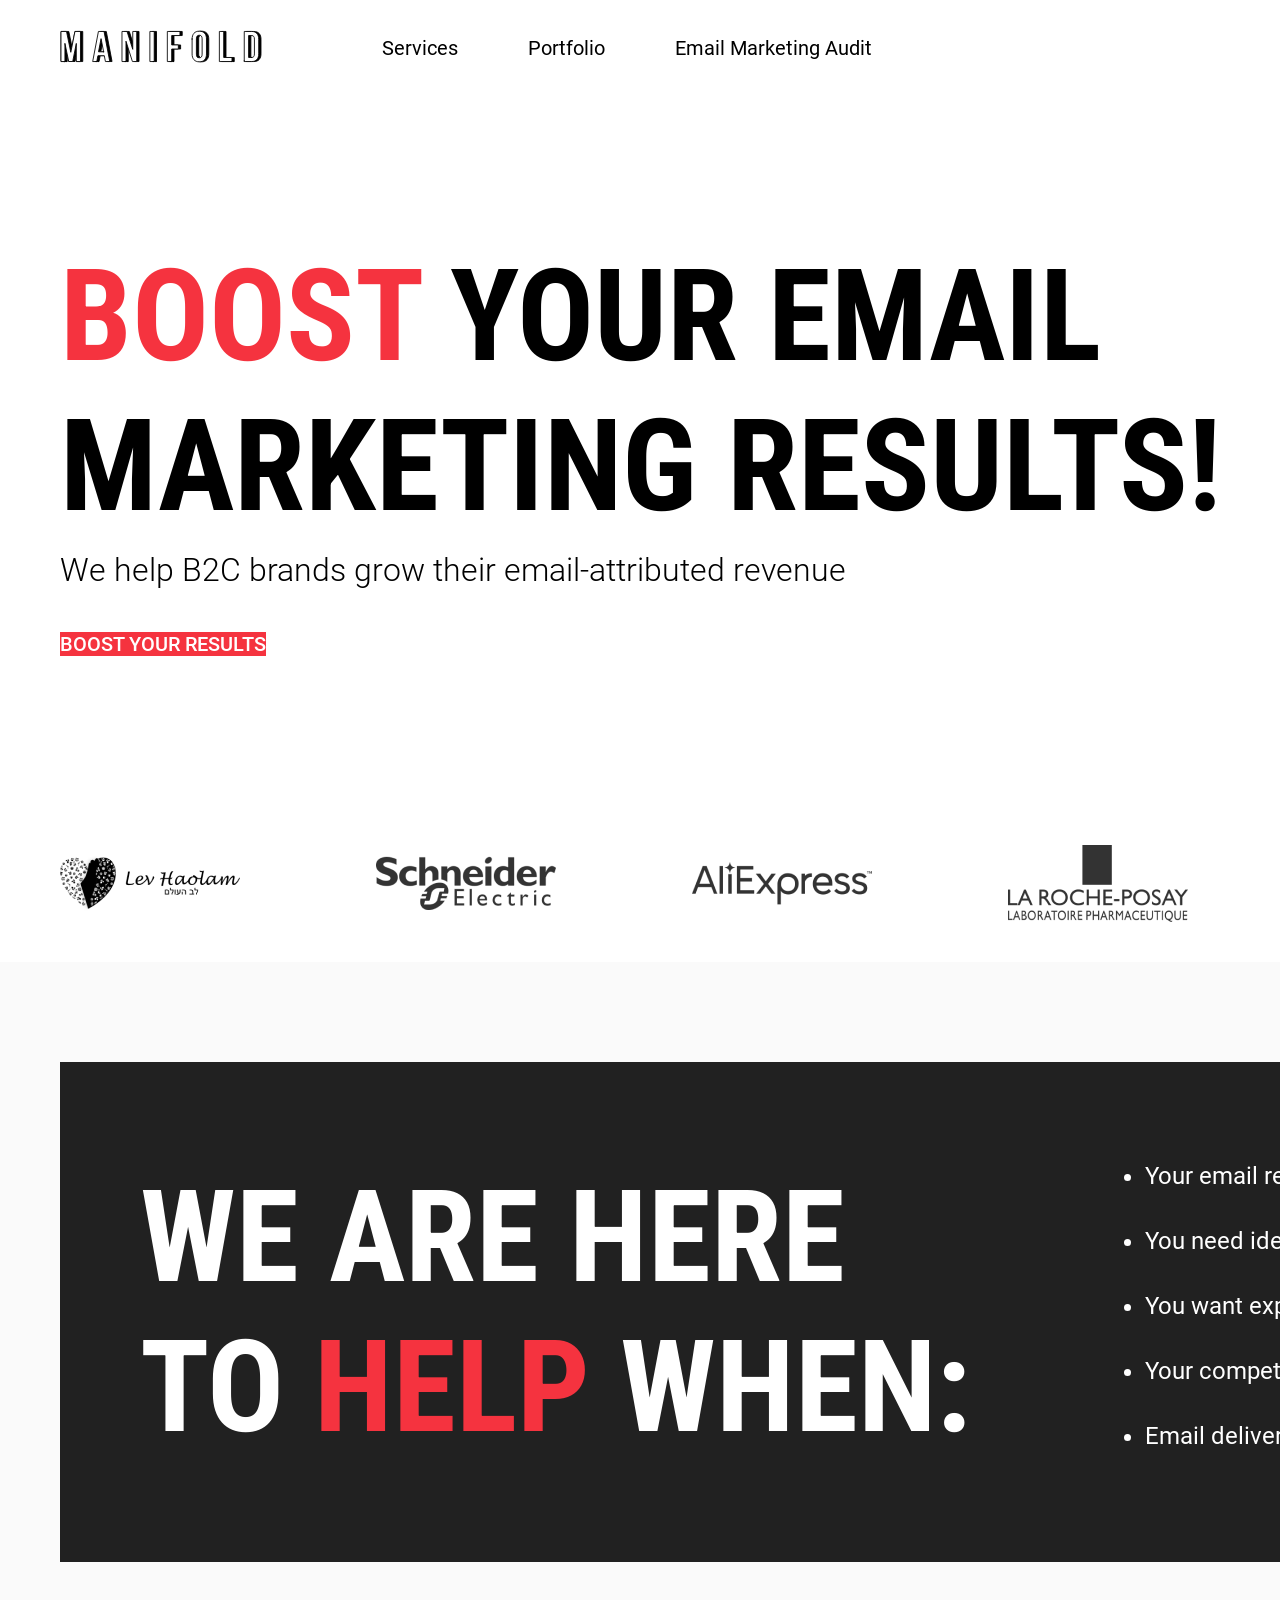
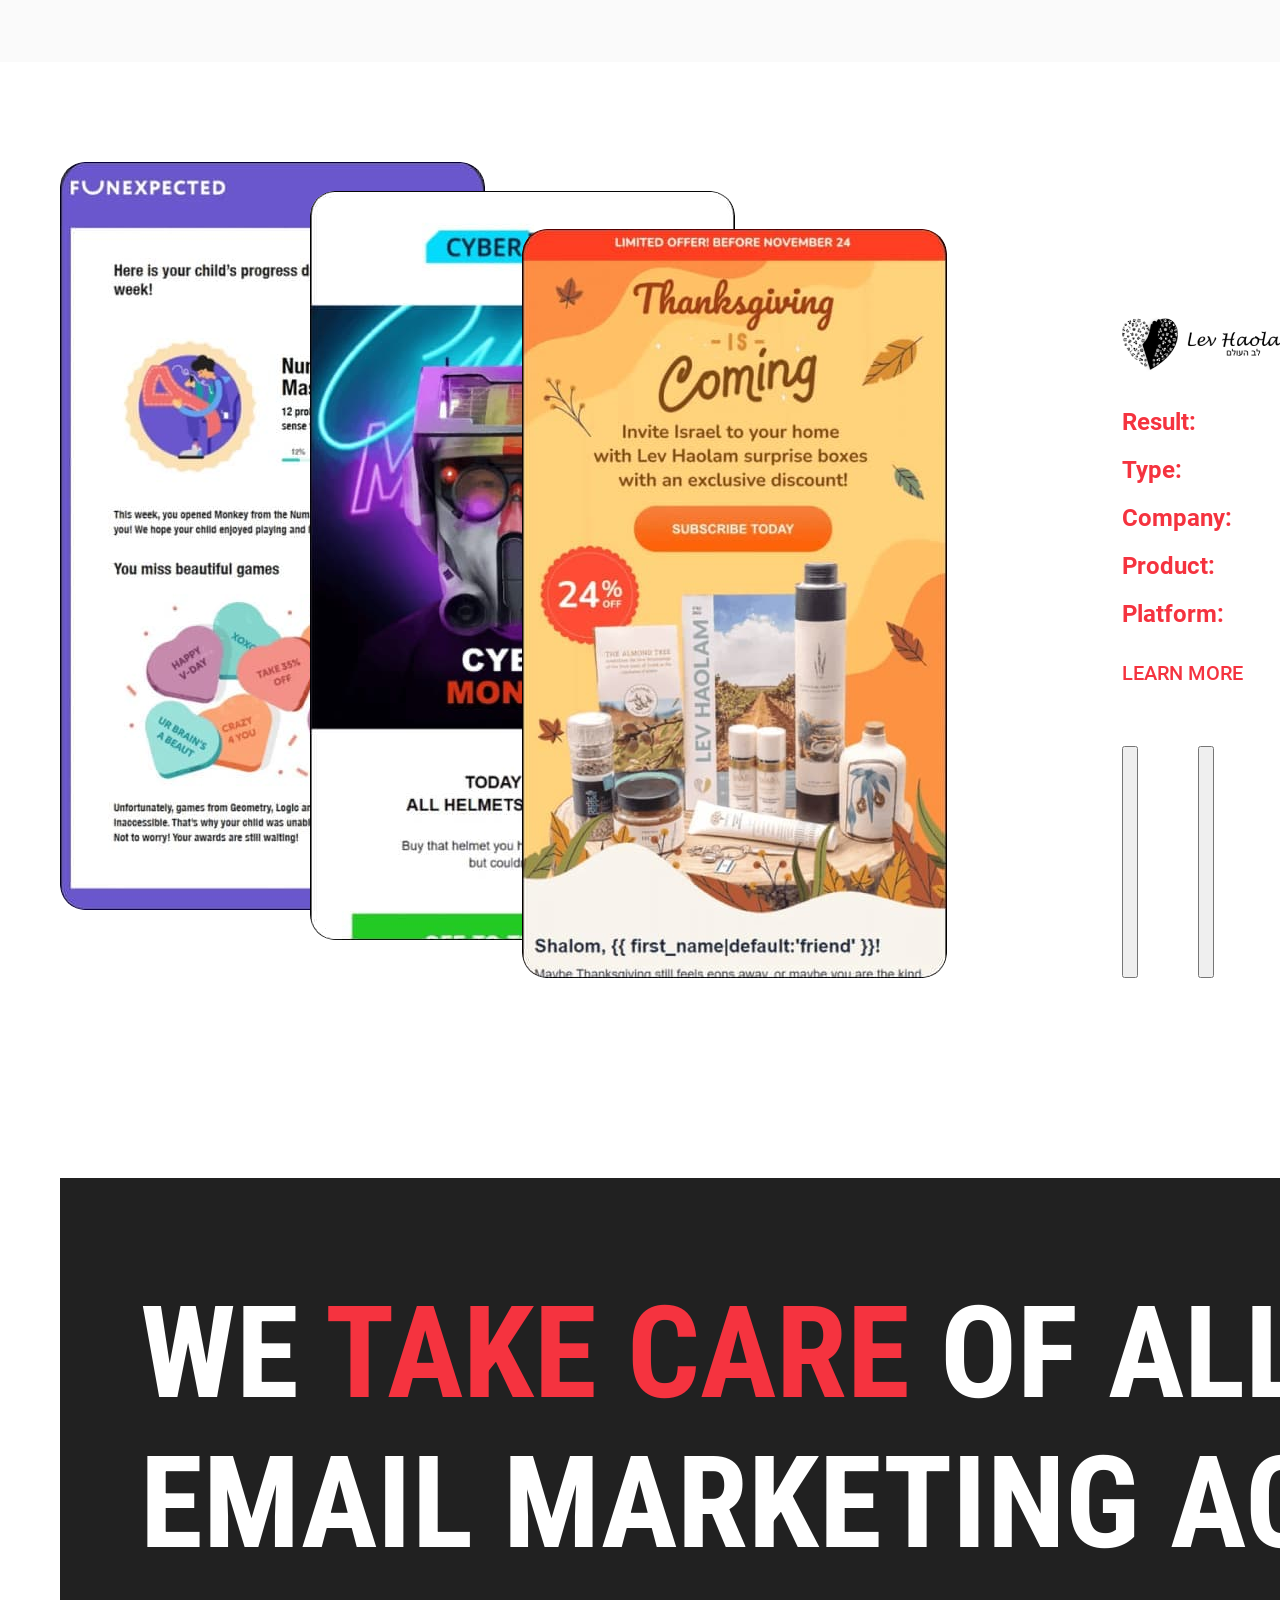
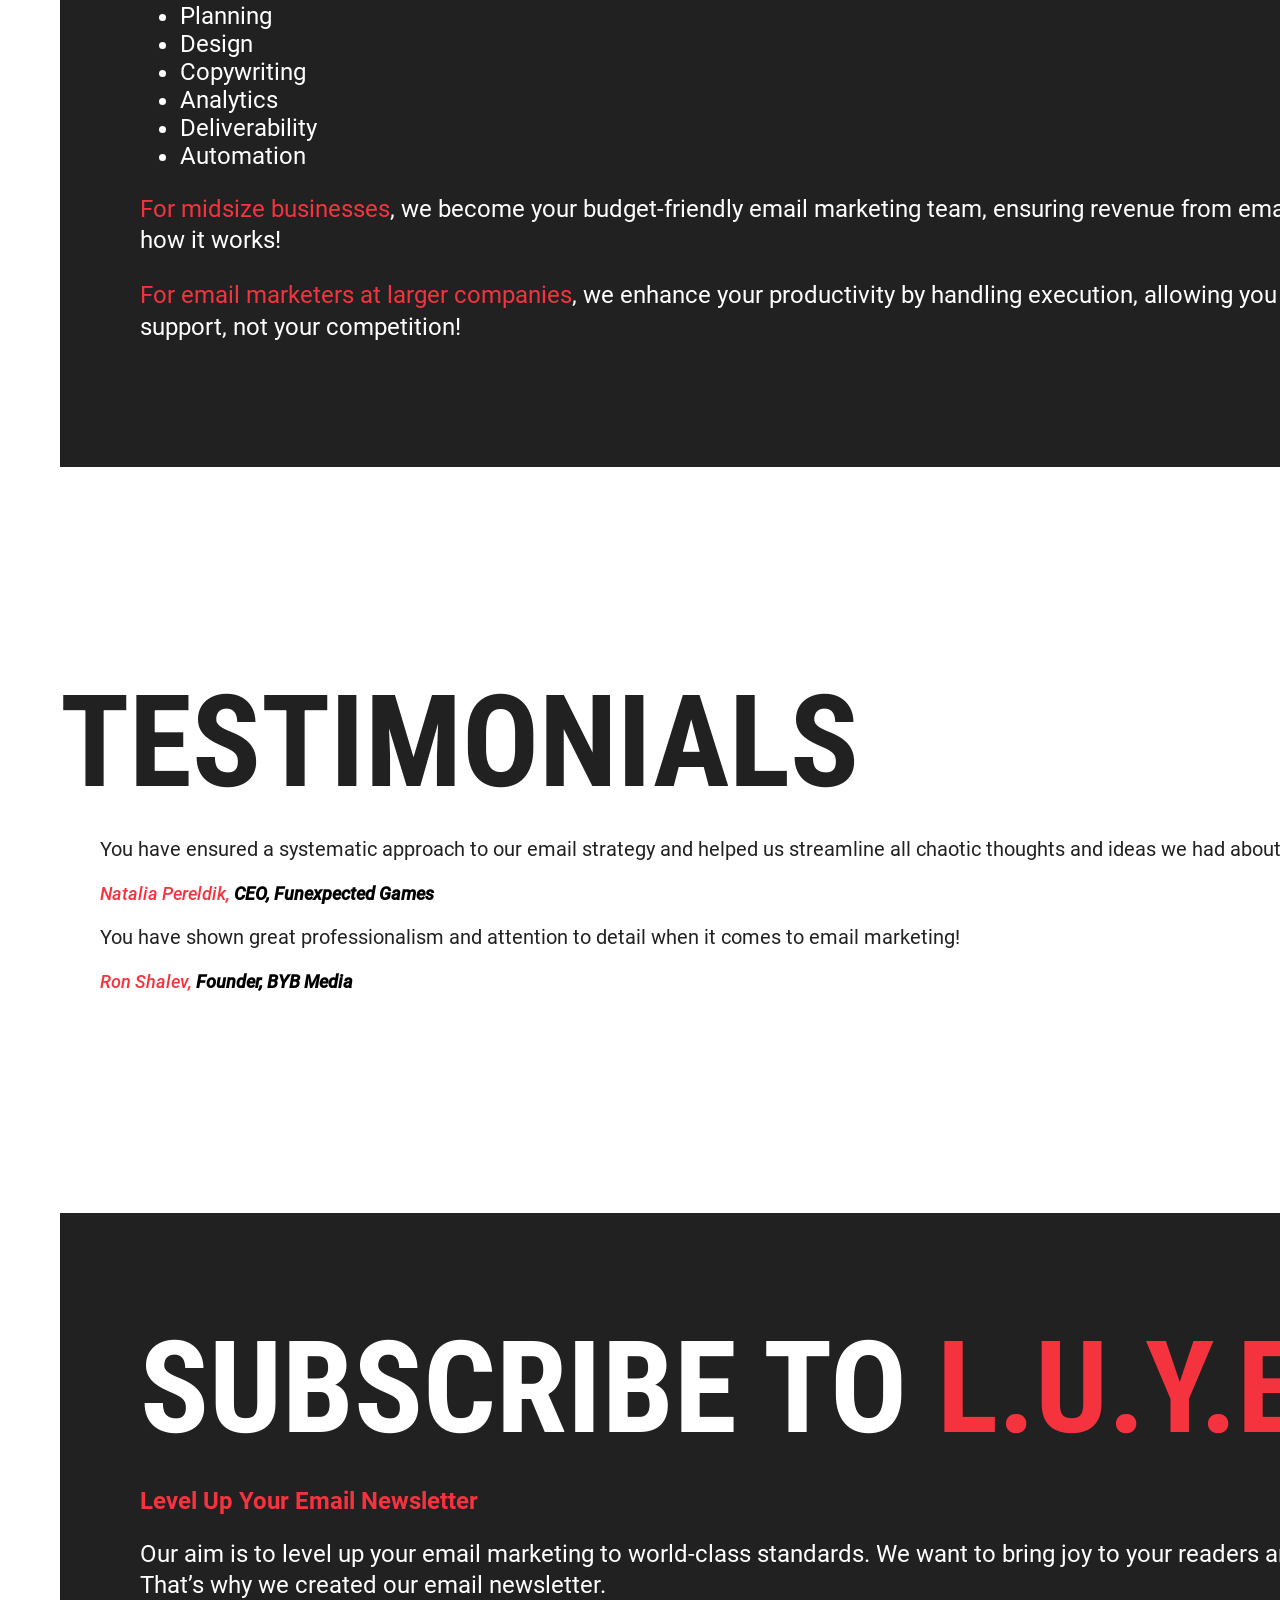
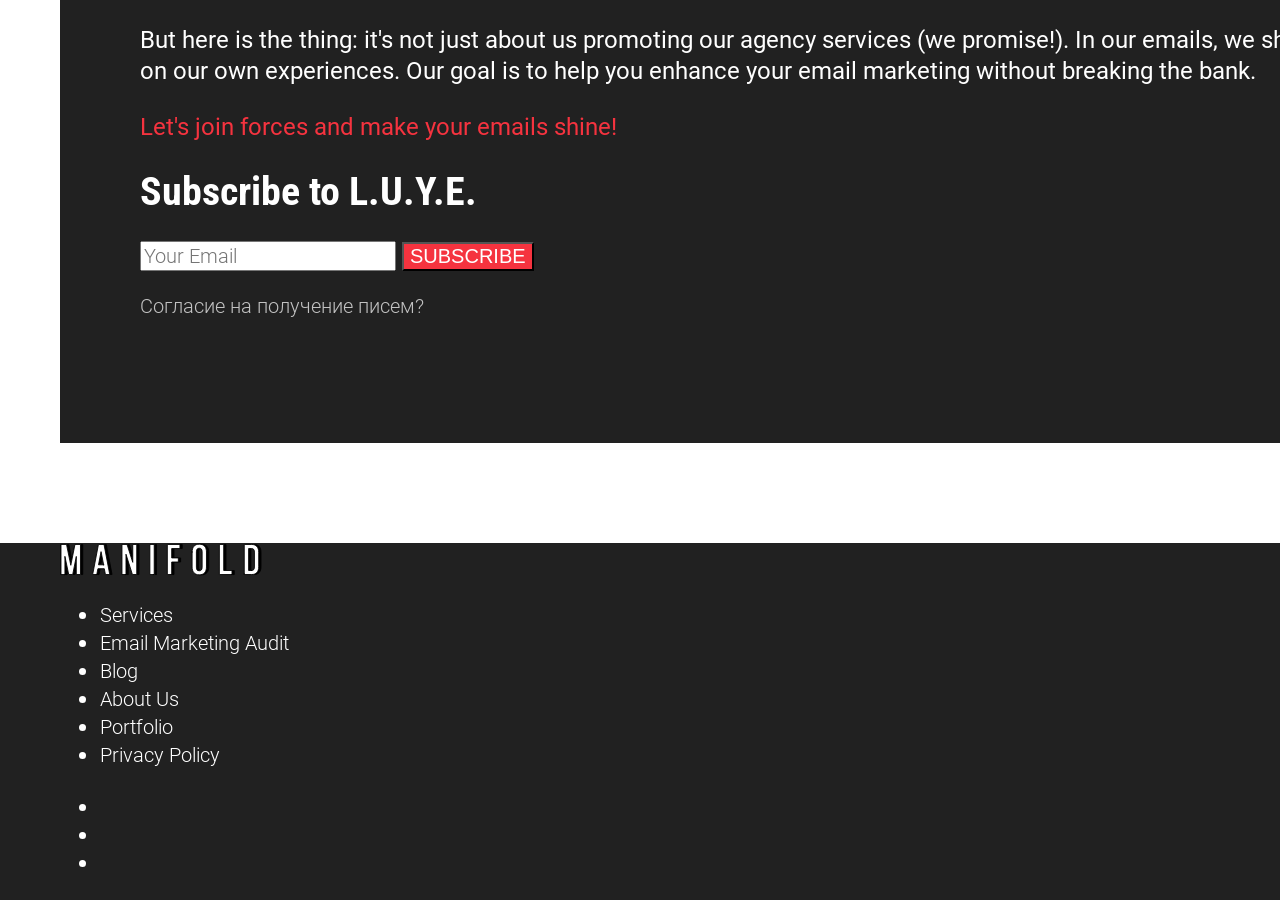
==== index.html @ 2d19bba3 "Deploying to gh-pages from @ uzinok/manifold@c4430b9e92520e13f01985d01ec41985cf9642cc 🚀" ====
<!DOCTYPE html><html lang="en"><head><meta charset="UTF-8"><meta name="viewport" content="width=device-width,initial-scale=1"><title>Manifold</title><link rel="stylesheet" href="./styles/main.min.css"></head><body><!-- header --><header class="header"><!-- header__top --><div class="header__top"><div class="header__container container"><a href="index.html" aria-current="page" class="header__logo logo"><img src="./img/logo.svg" alt="Manifold" width="202" height="33"> </a><!-- nav --><nav class="header__nav nav"><button class="nav__toggle" type="button"><span class="visually-hidden">Open nav</span></button><ul class="nav__list"><li><a href="#" class="nav__link">Services</a></li><li><a href="#" class="nav__link">Portfolio</a></li><li><a href="#" class="nav__link">Email Marketing Audit</a></li></ul></nav><!-- /nav --> <a href="#" class="header__top-button button">Contact us</a></div></div><!-- /header__top --><!-- header__bottom --><div class="header__bottom"><div class="container"><h1 class="header__title title"><span class="primary">Boost</span> your email marketing results!</h1><p class="header__subtitle">We help B2C brands grow their email-attributed revenue</p><a href="#" class="header__bottom-button button">Boost your results</a></div></div><!-- /header__bottom --></header><!-- /header --><!-- main --><main class="main"><!-- client --><section class="clients"><div class="clients__container container"><h2 class="visually-hidden">Clients</h2><ul class="clients__list"><li class="clients__item"><img src="img/clients/clients-1.png" alt="clients-1" width="180px" height="67"></li><li class="clients__item"><img src="img/clients/clients-2.png" alt="clients-1" width="180px" height="53"></li><li class="clients__item"><img src="img/clients/clients-3.png" alt="clients-1" width="180px" height="42"></li><li class="clients__item"><img src="img/clients/clients-4.png" alt="clients-1" width="180px" height="77"></li><li class="clients__item"><img src="img/clients/clients-5.png" alt="clients-1" width="180px" height="33"></li><li class="clients__item"><img src="img/clients/clients-6.png" alt="clients-1" width="180px" height="54"></li></ul></div></section><!-- /client --><!-- services --><section class="services section"><div class="services__container container container--dark"><h2 class="visually-hidden">Services</h2><p class="title">We are here to <span class="primary">help</span> when:</p><ul class="services__list list"><li>Your email revenue is 20% or less</li><li>You need ideas to grow your email channel</li><li>You want expert help with implementing strategies</li><li>Your competitors' emails outperform yours</li><li>Email deliverability became a problem</li></ul></div></section><!-- /services --><section class="results section"><div class="results__container container"><h2 class="visually-hidden">Results</h2><div class="results__slider-two slider-two"><ul class="slider-two__list slider-two__list-img"><li class="slider-two__item slider-two__item-img slider-two__item--active"><img src="img/results/results-1.jpg" alt="pic-1" width="425" height="749"> <img src="img/results/results-2.jpg" alt="pic-2" width="425" height="749"> <img src="img/results/results-3.jpg" alt="pic-3" width="425" height="749"></li><li class="slider-two__item slider-two__item-img"><img src="img/results/results-3.jpg" alt="pic-3" width="425" height="749"> <img src="img/results/results-2.jpg" alt="pic-2" width="425" height="749"> <img src="img/results/results-1.jpg" alt="pic-1" width="425" height="749"></li></ul><ul class="slider-two__list slider-two__list-content"><li class="slider-two__item slider-two__item-content slider-two__item--active"><img src="img/clients/clients-1.png" alt="clients-1"><dl class="slider-two__item-content-dl"><dt class="slider-two__item-content-dt">Result:</dt><dd class="slider-two__item-content-dd">$20K per email campaign</dd><dt class="slider-two__item-content-dt">Type:</dt><dd class="slider-two__item-content-dd">Subscription e-commerce</dd><dt class="slider-two__item-content-dt">Company:</dt><dd class="slider-two__item-content-dd">Lev Haolam</dd><dt class="slider-two__item-content-dt">Product:</dt><dd class="slider-two__item-content-dd">Handmade gifts from Israel</dd><dt class="slider-two__item-content-dt">Platform:</dt><dd class="slider-two__item-content-dd">Klaviyo</dd></dl><a href="#" class="slider-two__button button button--transparent">Learn more</a></li><li class="slider-two__item slider-two__item-content"><img src="img/clients/clients-2.png" alt="clients-2"><dl class="slider-two__item-content-dl"><dt class="slider-two__item-content-dt">Result:</dt><dd class="slider-two__item-content-dd">$20K per email campaign</dd><dt class="slider-two__item-content-dt">Type:</dt><dd class="slider-two__item-content-dd">Subscription e-commerce</dd><dt class="slider-two__item-content-dt">Company:</dt><dd class="slider-two__item-content-dd">Lev Haolam</dd><dt class="slider-two__item-content-dt">Product:</dt><dd class="slider-two__item-content-dd">Handmade gifts from Israel</dd><dt class="slider-two__item-content-dt">Platform:</dt><dd class="slider-two__item-content-dd">Klaviyo</dd></dl><a href="#" class="slider-two__button button button--transparent">Learn more</a></li></ul><div class="slider-two__pagination"><button type="button" class="slider-two__pagination-prev"><span class="visually-hidden">Prev</span></button> <button type="button" class="slider-two__pagination-next"><span class="visually-hidden">next</span></button></div></div></div></section><!-- providers --><section class="providers section"><div class="providers__container container container--dark"><h2 class="title">We <span class="primary">take care</span> of all your email marketing activities</h2><ul class="providers__list list"><li>Planning</li><li>Design</li><li>Copywriting</li><li>Analytics</li><li>Deliverability</li><li>Automation</li></ul><div class="providers__footer"><div class="providers__footer-text"><p><span class="primary">For midsize businesses</span>, we become your budget-friendly email marketing team, ensuring revenue from emails at a fraction of in-house costs. Discover how it works!</p></div><div class="providers__footer-text"><p><span class="primary">For email marketers at larger companies</span>, we enhance your productivity by handling execution, allowing you to focus on strategy. Learn why we are your support, not your competition!</p></div></div></div></section><!-- /providers --><!-- reviews --><section class="reviews section"><div class="reviews__container container"><h2 class="title">Testimonials</h2><blockquote class="reviews__blockquote"><p>You have ensured a systematic approach to our email strategy and helped us streamline all chaotic thoughts and ideas we had about our emails!</p><cite>Natalia Pereldik, <b>CEO, Funexpected Games</b></cite></blockquote><blockquote class="reviews__blockquote"><p>You have shown great professionalism and attention to detail when it comes to email marketing!</p><cite>Ron Shalev, <b>Founder, BYB Media</b></cite></blockquote></div></section><!-- /reviews --><!-- subscription --><section class="subscription section"><div class="subscription__container container container--dark"><p class="title">Subscribe to <span class="primary">L.U.Y.E</span></p><p class="subscription__subtitle">Level Up Your Email Newsletter</p><div class="subscription__content"><p>Our aim is to level up your email marketing to world-class standards. We want to bring joy to your readers and deliver excellent ROI for your business. That’s why we created our email newsletter.</p><p>But here is the thing: it's not just about us promoting our agency services (we promise!). In our emails, we share valuable advice and practical tips based on our own experiences. Our goal is to help you enhance your email marketing without breaking the bank.</p><p class="subscription__primary primary">Let's join forces and make your emails shine!</p><form action="#" class="subscription__form form"><h2 class="form__title">Subscribe to L.U.Y.E.</h2><label for="email" class="visually-hidden">Email</label> <input type="email" name="email" id="email" class="form__input" placeholder="Your Email" autocomplete="off"> <button type="submit" class="form__button button">Subscribe</button><p class="form__notes">Согласие на получение писем?</p></form></div></div></section><!-- /subscription --></main><!-- /main --><!-- footer --><footer class="footer"><div class="container"><a href="index.html" class="footer__logo logo"><img src="./img/logo.svg" alt="Manifold"></a><ul class="footer__nav"><li><a href="#" class="footer__link">Services</a></li><li><a href="#" class="footer__link">Email Marketing Audit</a></li><li><a href="#" class="footer__link">Blog</a></li><li><a href="#" class="footer__link">About Us</a></li><li><a href="#" class="footer__link">Portfolio</a></li><li><a href="#" class="footer__link">Privacy Policy</a></li></ul><ul class="footer__social-list"><li><a href="#" class="footer__social-link footer__social-link--1"><span class="visually-hidden">Twitwe</span></a></li><li><a href="#" class="footer__social-link footer__social-link--2"><span class="visually-hidden">Linkedin</span></a></li><li><a href="#" class="footer__social-link footer__social-link--3"><span class="visually-hidden">Facebook</span></a></li></ul></div></footer><!-- /footer --></body></html>
---- styles/main.min.css ----
@font-face{font-weight:700;font-family:"Roboto";font-style:normal;src:url(../fonts/Roboto-Bold.woff2)format("woff2"),url(../fonts/Roboto-Bold.woff)format("woff");font-display:swap}@font-face{font-weight:400;font-family:"Roboto";font-style:italic;src:url(../fonts/Roboto-Italic.woff2)format("woff2"),url(../fonts/Roboto-Italic.woff)format("woff");font-display:swap}@font-face{font-weight:300;font-family:"Roboto";font-style:normal;src:url(../fonts/Roboto-Light.woff2)format("woff2"),url(../fonts/Roboto-Light.woff)format("woff");font-display:swap}@font-face{font-weight:500;font-family:"Roboto";font-style:normal;src:url(../fonts/Roboto-Medium.woff2)format("woff2"),url(../fonts/Roboto-Medium.woff)format("woff");font-display:swap}@font-face{font-weight:500;font-family:"Roboto";font-style:italic;src:url(../fonts/Roboto-MediumItalic.woff2)format("woff2"),url(../fonts/Roboto-MediumItalic.woff)format("woff");font-display:swap}@font-face{font-weight:400;font-family:"Roboto";font-style:normal;src:url(../fonts/Roboto-Regular.woff2)format("woff2"),url(../fonts/Roboto-Regular.woff)format("woff");font-display:swap}@font-face{font-weight:700;font-family:"Roboto Condensed";font-style:normal;src:url(../fonts/RobotoCondensed-Bold.woff2)format("woff2"),url(../fonts/RobotoCondensed-Bold.woff)format("woff");font-display:swap}html{height:100%}body{display:grid;grid-template-rows:auto 1fr auto;min-width:1920px;min-height:100%;margin:0;font-size:24px;font-family:"Roboto",Arial,Helvetica,sans-serif}img{max-width:100%;height:auto;object-fit:contain}.visually-hidden{position:absolute;width:0;height:0;margin:0;padding:0;overflow:hidden;border:0}.title{margin:0;font-weight:700;font-size:128px;font-family:"Roboto Condensed",sans-serif;text-transform:uppercase}.primary{color:#f5333f}.section{padding:100px 0}.container{box-sizing:border-box;max-width:1920px;margin:0 auto;padding-right:60px;padding-left:60px}.container--dark{padding:100px 80px;max-width:1800px;color:#fff;background-color:#212121}.header__top .container{padding-top:30px;padding-bottom:30px;display:flex;align-items:center}.header__bottom .container{padding:148px 650px 148px 60px}.header__logo{margin-right:120px}.header__top-button{margin-left:auto}.header__title{margin-bottom:10px}.header__subtitle{margin:0 0 40px;font-size:32px;font-weight:300}.logo{width:-moz-fit-content;width:fit-content}.clients__list img,.logo,.logo img{display:block}.nav__toggle{display:none}.nav__list{display:flex;margin:0;padding:0;list-style-type:none;gap:70px}.button,.nav__link{font-size:20px;color:inherit;text-decoration:none}.button{display:inline-block;font-weight:500;color:#fff;text-transform:uppercase;background-color:#f5333f}.button--transparent{background-color:transparent;color:#f5333f}.clients__container{padding-top:40px;padding-bottom:40px}.clients__list{display:flex;flex-wrap:wrap;align-items:center;margin:0;padding:0;list-style-type:none;gap:136px}.services{background-color:#fafafa}.services__container{display:grid;grid-template-columns:850px auto;gap:155px}.services__list{display:grid;margin:0;padding:0;gap:25px}.slider-two{display:grid;grid-template-columns:887px auto;grid-template-rows:auto 1fr;gap:0 175px}.slider-two__list{display:flex;margin:0;padding:0;list-style-type:none}.slider-two__item:not(.slider-two__item--active){display:none}.slider-two__list-img{grid-row-end:-1;grid-row-start:1}.slider-two__item-img{display:grid;grid-template-columns:250px 175px 37px 215px 210px;grid-template-rows:29px 38px 682px 29px 38px}.slider-two__item-img img{display:block;border-radius:25px}.slider-two__item-img img:nth-child(1){grid-column-end:3;grid-column-start:1;grid-row-end:4;grid-row-start:1}.slider-two__item-img img:nth-child(2){grid-column-end:5;grid-column-start:2;grid-row-end:4;grid-row-start:2}.slider-two__item-img img:nth-child(3){grid-column-end:-1;grid-column-start:4;grid-row-end:-1;grid-row-start:3}.slider-two__list-content{margin-top:149px}.slider-two__item-content img{display:block;margin-bottom:30px}.slider-two__item-content-dl{display:grid;grid-template-columns:110px auto;margin:0 0 30px;gap:20px 10px}.reviews b,.slider-two__item-content-dt{font-weight:700;color:#f5333f}.slider-two__pagination{display:flex;grid-column-start:2;grid-row-start:2;margin-top:60px;gap:60px}.slider-two__pagination-next,.slider-two__pagination-prev{display:block}.providers__footer-text{line-height:130%}.reviews{color:#212121;font-size:20px}.reviews cite{color:#f5333f;font-weight:500;font-size:18px;font-style:italic}.reviews b{color:#000}.subscription__subtitle{font-weight:700;color:#f5333f}.subscription__content{line-height:130%}.form__title{font-weight:700;font-size:40px;font-family:"Roboto Condensed",sans-serif}.form__input,.form__notes{font-size:20px;font-weight:300}.form__input{font-family:inherit}.form__notes{color:#c2c2c2}.footer{color:#fff;background-color:#212121}.footer__link{font-weight:300;font-size:20px;color:#fff;text-decoration:none}
/*# sourceMappingURL=main.min.css.map */
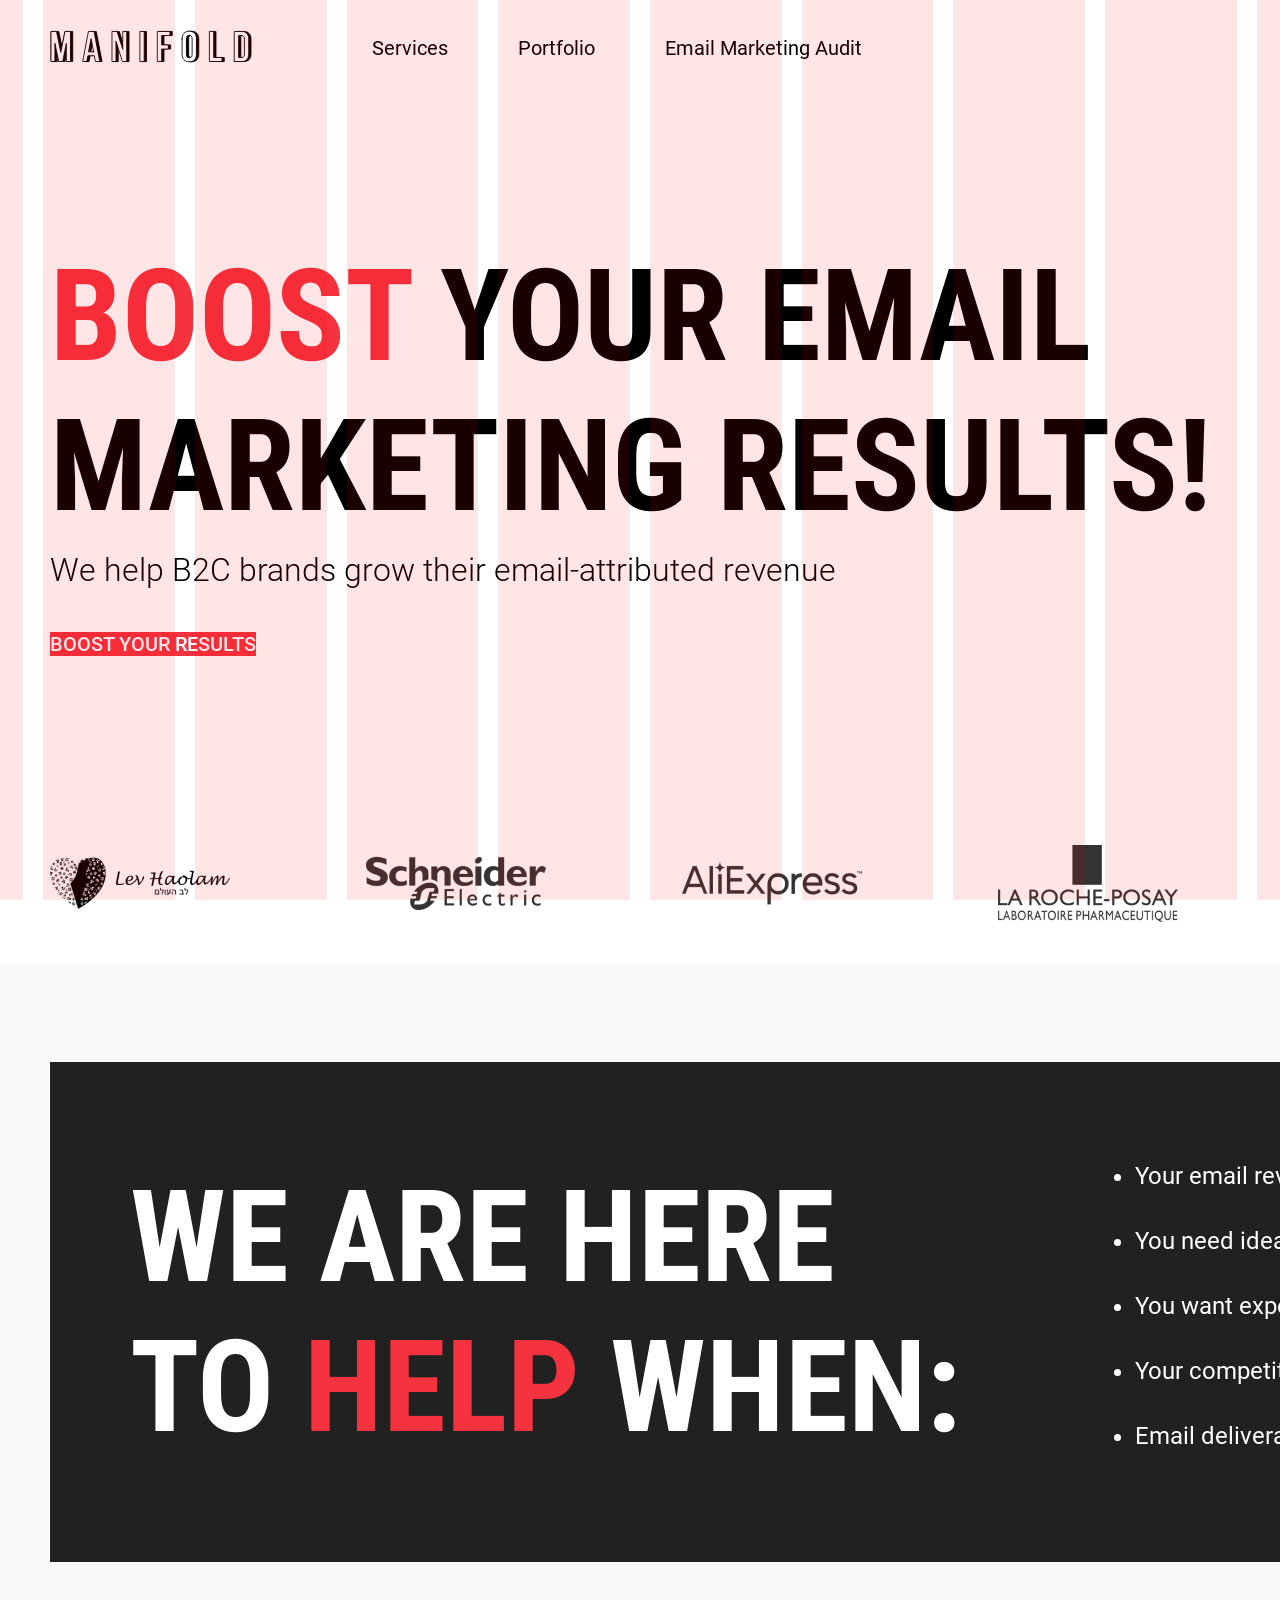
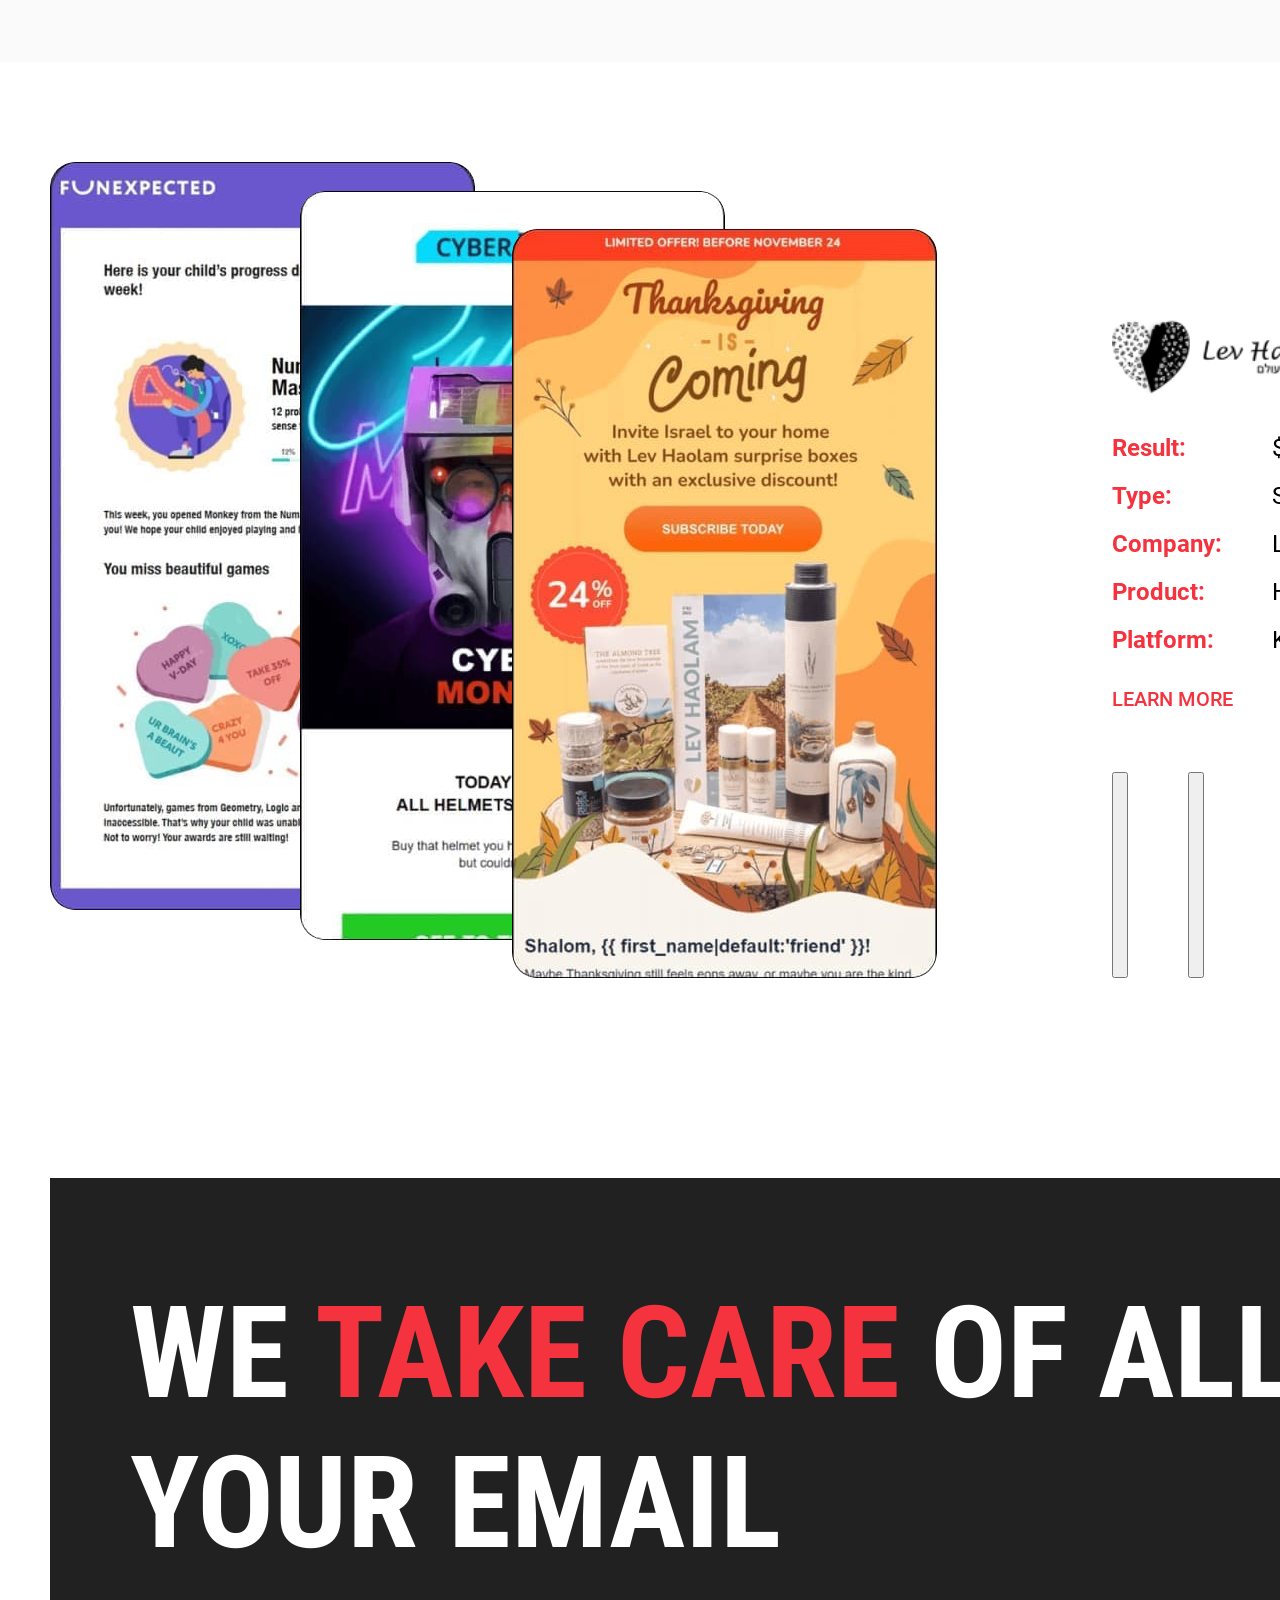
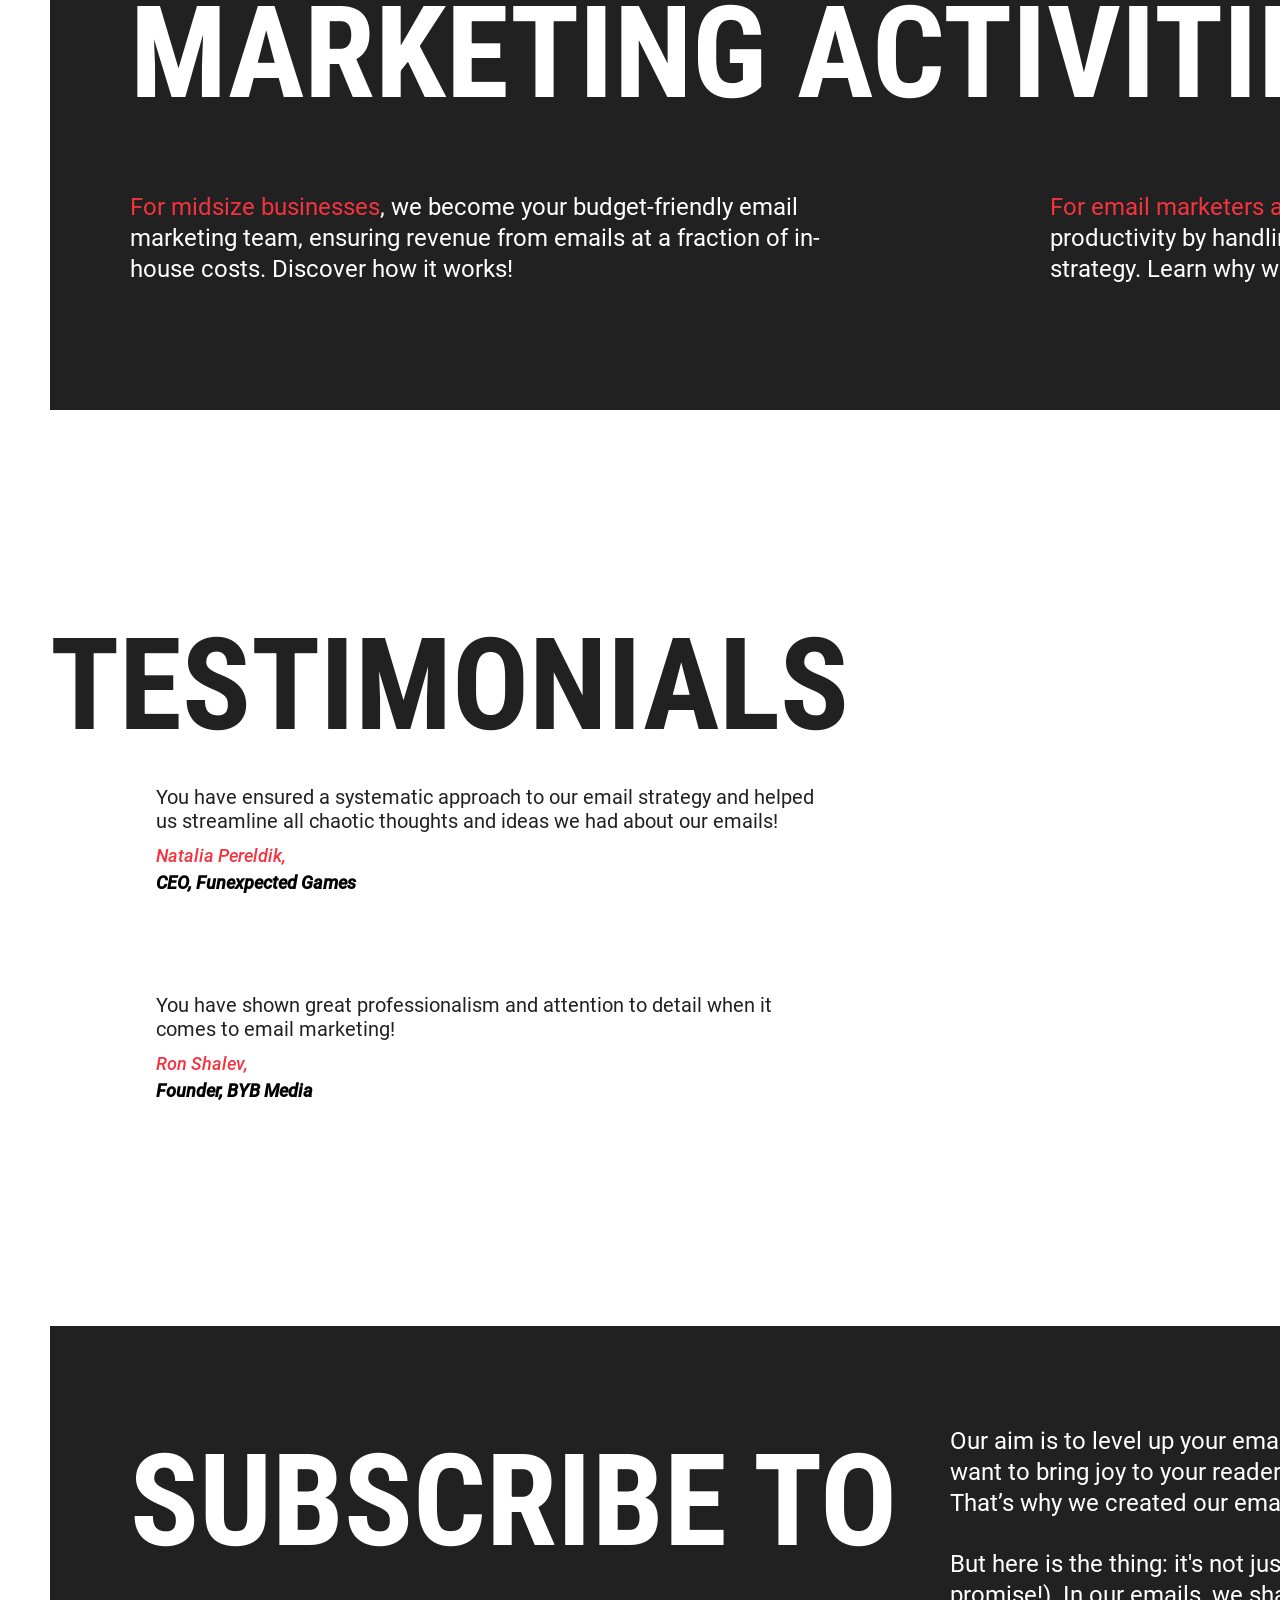
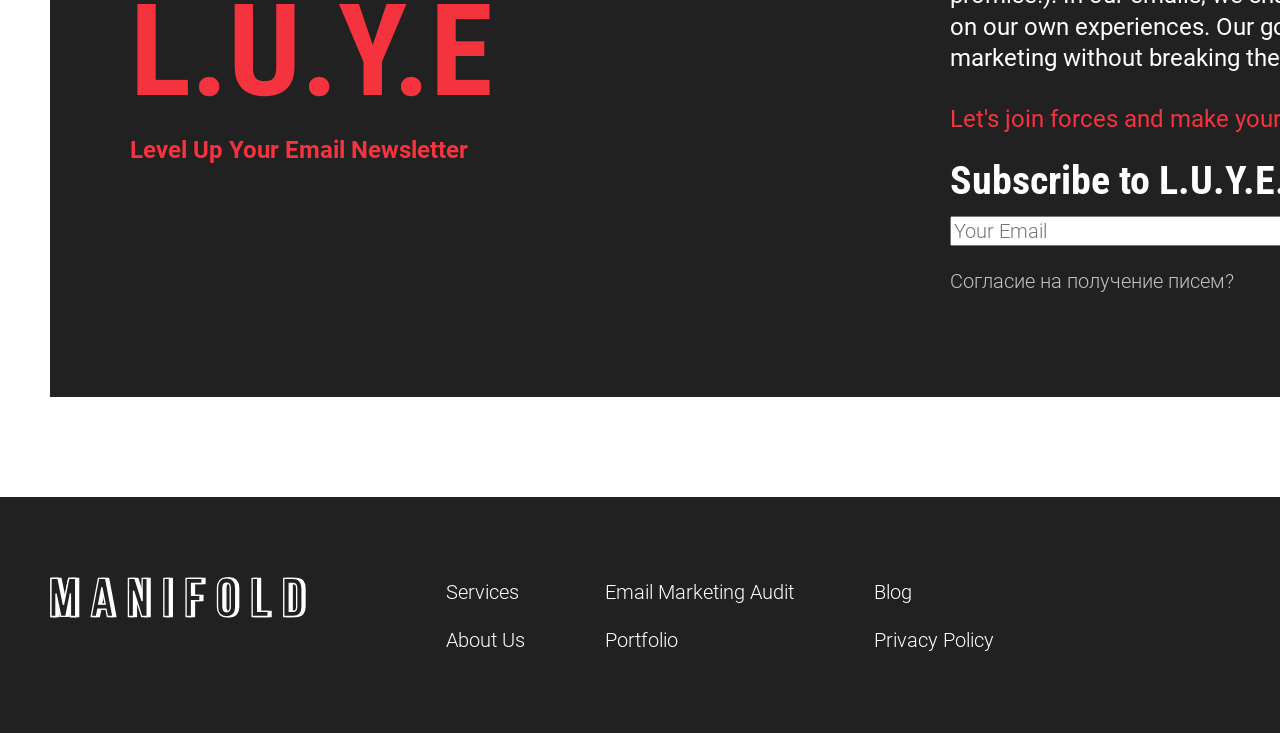
==== commit a2877906: "Deploying to gh-pages from @ uzinok/manifold@ec89bd925745a475ac9192fce30b2b969c394c24 🚀" ====
--- a/index.html
+++ b/index.html
@@ -1 +1 @@
-<!DOCTYPE html><html lang="en"><head><meta charset="UTF-8"><meta name="viewport" content="width=device-width,initial-scale=1"><title>Manifold</title><link rel="stylesheet" href="./styles/main.min.css"></head><body><!-- header --><header class="header"><!-- header__top --><div class="header__top"><div class="header__container container"><a href="index.html" aria-current="page" class="header__logo logo"><img src="./img/logo.svg" alt="Manifold" width="202" height="33"> </a><!-- nav --><nav class="header__nav nav"><button class="nav__toggle" type="button"><span class="visually-hidden">Open nav</span></button><ul class="nav__list"><li><a href="#" class="nav__link">Services</a></li><li><a href="#" class="nav__link">Portfolio</a></li><li><a href="#" class="nav__link">Email Marketing Audit</a></li></ul></nav><!-- /nav --> <a href="#" class="header__top-button button">Contact us</a></div></div><!-- /header__top --><!-- header__bottom --><div class="header__bottom"><div class="container"><h1 class="header__title title"><span class="primary">Boost</span> your email marketing results!</h1><p class="header__subtitle">We help B2C brands grow their email-attributed revenue</p><a href="#" class="header__bottom-button button">Boost your results</a></div></div><!-- /header__bottom --></header><!-- /header --><!-- main --><main class="main"><!-- client --><section class="clients"><div class="clients__container container"><h2 class="visually-hidden">Clients</h2><ul class="clients__list"><li class="clients__item"><img src="img/clients/clients-1.png" alt="clients-1" width="180px" height="67"></li><li class="clients__item"><img src="img/clients/clients-2.png" alt="clients-1" width="180px" height="53"></li><li class="clients__item"><img src="img/clients/clients-3.png" alt="clients-1" width="180px" height="42"></li><li class="clients__item"><img src="img/clients/clients-4.png" alt="clients-1" width="180px" height="77"></li><li class="clients__item"><img src="img/clients/clients-5.png" alt="clients-1" width="180px" height="33"></li><li class="clients__item"><img src="img/clients/clients-6.png" alt="clients-1" width="180px" height="54"></li></ul></div></section><!-- /client --><!-- services --><section class="services section"><div class="services__container container container--dark"><h2 class="visually-hidden">Services</h2><p class="title">We are here to <span class="primary">help</span> when:</p><ul class="services__list list"><li>Your email revenue is 20% or less</li><li>You need ideas to grow your email channel</li><li>You want expert help with implementing strategies</li><li>Your competitors' emails outperform yours</li><li>Email deliverability became a problem</li></ul></div></section><!-- /services --><section class="results section"><div class="results__container container"><h2 class="visually-hidden">Results</h2><div class="results__slider-two slider-two"><ul class="slider-two__list slider-two__list-img"><li class="slider-two__item slider-two__item-img slider-two__item--active"><img src="img/results/results-1.jpg" alt="pic-1" width="425" height="749"> <img src="img/results/results-2.jpg" alt="pic-2" width="425" height="749"> <img src="img/results/results-3.jpg" alt="pic-3" width="425" height="749"></li><li class="slider-two__item slider-two__item-img"><img src="img/results/results-3.jpg" alt="pic-3" width="425" height="749"> <img src="img/results/results-2.jpg" alt="pic-2" width="425" height="749"> <img src="img/results/results-1.jpg" alt="pic-1" width="425" height="749"></li></ul><ul class="slider-two__list slider-two__list-content"><li class="slider-two__item slider-two__item-content slider-two__item--active"><img src="img/clients/clients-1.png" alt="clients-1"><dl class="slider-two__item-content-dl"><dt class="slider-two__item-content-dt">Result:</dt><dd class="slider-two__item-content-dd">$20K per email campaign</dd><dt class="slider-two__item-content-dt">Type:</dt><dd class="slider-two__item-content-dd">Subscription e-commerce</dd><dt class="slider-two__item-content-dt">Company:</dt><dd class="slider-two__item-content-dd">Lev Haolam</dd><dt class="slider-two__item-content-dt">Product:</dt><dd class="slider-two__item-content-dd">Handmade gifts from Israel</dd><dt class="slider-two__item-content-dt">Platform:</dt><dd class="slider-two__item-content-dd">Klaviyo</dd></dl><a href="#" class="slider-two__button button button--transparent">Learn more</a></li><li class="slider-two__item slider-two__item-content"><img src="img/clients/clients-2.png" alt="clients-2"><dl class="slider-two__item-content-dl"><dt class="slider-two__item-content-dt">Result:</dt><dd class="slider-two__item-content-dd">$20K per email campaign</dd><dt class="slider-two__item-content-dt">Type:</dt><dd class="slider-two__item-content-dd">Subscription e-commerce</dd><dt class="slider-two__item-content-dt">Company:</dt><dd class="slider-two__item-content-dd">Lev Haolam</dd><dt class="slider-two__item-content-dt">Product:</dt><dd class="slider-two__item-content-dd">Handmade gifts from Israel</dd><dt class="slider-two__item-content-dt">Platform:</dt><dd class="slider-two__item-content-dd">Klaviyo</dd></dl><a href="#" class="slider-two__button button button--transparent">Learn more</a></li></ul><div class="slider-two__pagination"><button type="button" class="slider-two__pagination-prev"><span class="visually-hidden">Prev</span></button> <button type="button" class="slider-two__pagination-next"><span class="visually-hidden">next</span></button></div></div></div></section><!-- providers --><section class="providers section"><div class="providers__container container container--dark"><h2 class="title">We <span class="primary">take care</span> of all your email marketing activities</h2><ul class="providers__list list"><li>Planning</li><li>Design</li><li>Copywriting</li><li>Analytics</li><li>Deliverability</li><li>Automation</li></ul><div class="providers__footer"><div class="providers__footer-text"><p><span class="primary">For midsize businesses</span>, we become your budget-friendly email marketing team, ensuring revenue from emails at a fraction of in-house costs. Discover how it works!</p></div><div class="providers__footer-text"><p><span class="primary">For email marketers at larger companies</span>, we enhance your productivity by handling execution, allowing you to focus on strategy. Learn why we are your support, not your competition!</p></div></div></div></section><!-- /providers --><!-- reviews --><section class="reviews section"><div class="reviews__container container"><h2 class="title">Testimonials</h2><blockquote class="reviews__blockquote"><p>You have ensured a systematic approach to our email strategy and helped us streamline all chaotic thoughts and ideas we had about our emails!</p><cite>Natalia Pereldik, <b>CEO, Funexpected Games</b></cite></blockquote><blockquote class="reviews__blockquote"><p>You have shown great professionalism and attention to detail when it comes to email marketing!</p><cite>Ron Shalev, <b>Founder, BYB Media</b></cite></blockquote></div></section><!-- /reviews --><!-- subscription --><section class="subscription section"><div class="subscription__container container container--dark"><p class="title">Subscribe to <span class="primary">L.U.Y.E</span></p><p class="subscription__subtitle">Level Up Your Email Newsletter</p><div class="subscription__content"><p>Our aim is to level up your email marketing to world-class standards. We want to bring joy to your readers and deliver excellent ROI for your business. That’s why we created our email newsletter.</p><p>But here is the thing: it's not just about us promoting our agency services (we promise!). In our emails, we share valuable advice and practical tips based on our own experiences. Our goal is to help you enhance your email marketing without breaking the bank.</p><p class="subscription__primary primary">Let's join forces and make your emails shine!</p><form action="#" class="subscription__form form"><h2 class="form__title">Subscribe to L.U.Y.E.</h2><label for="email" class="visually-hidden">Email</label> <input type="email" name="email" id="email" class="form__input" placeholder="Your Email" autocomplete="off"> <button type="submit" class="form__button button">Subscribe</button><p class="form__notes">Согласие на получение писем?</p></form></div></div></section><!-- /subscription --></main><!-- /main --><!-- footer --><footer class="footer"><div class="container"><a href="index.html" class="footer__logo logo"><img src="./img/logo.svg" alt="Manifold"></a><ul class="footer__nav"><li><a href="#" class="footer__link">Services</a></li><li><a href="#" class="footer__link">Email Marketing Audit</a></li><li><a href="#" class="footer__link">Blog</a></li><li><a href="#" class="footer__link">About Us</a></li><li><a href="#" class="footer__link">Portfolio</a></li><li><a href="#" class="footer__link">Privacy Policy</a></li></ul><ul class="footer__social-list"><li><a href="#" class="footer__social-link footer__social-link--1"><span class="visually-hidden">Twitwe</span></a></li><li><a href="#" class="footer__social-link footer__social-link--2"><span class="visually-hidden">Linkedin</span></a></li><li><a href="#" class="footer__social-link footer__social-link--3"><span class="visually-hidden">Facebook</span></a></li></ul></div></footer><!-- /footer --></body></html>+<!DOCTYPE html><html lang="en"><head><meta charset="UTF-8"><meta name="viewport" content="width=device-width,initial-scale=1"><title>Manifold</title><link rel="stylesheet" href="./styles/main.min.css"></head><body><!-- header --><header class="header"><!-- header__top --><div class="header__top"><div class="header__container container"><a href="index.html" aria-current="page" class="header__logo logo"><img src="./img/logo.svg" alt="Manifold" width="202" height="33"> </a><!-- nav --><nav class="header__nav nav"><button class="nav__toggle" type="button"><span class="visually-hidden">Open nav</span></button><ul class="nav__list"><li><a href="#" class="nav__link">Services</a></li><li><a href="#" class="nav__link">Portfolio</a></li><li><a href="#" class="nav__link">Email Marketing Audit</a></li></ul></nav><!-- /nav --> <a href="#" class="header__top-button button">Contact us</a></div></div><!-- /header__top --><!-- header__bottom --><div class="header__bottom"><div class="container"><h1 class="header__title title"><span class="primary">Boost</span> your email marketing results!</h1><p class="header__subtitle">We help B2C brands grow their email-attributed revenue</p><a href="#" class="header__bottom-button button">Boost your results</a></div></div><!-- /header__bottom --></header><!-- /header --><!-- main --><main class="main"><!-- client --><section class="clients"><div class="clients__container container"><h2 class="visually-hidden">Clients</h2><ul class="clients__list"><li class="clients__item"><img src="img/clients/clients-1.png" alt="clients-1" width="180px" height="67"></li><li class="clients__item"><img src="img/clients/clients-2.png" alt="clients-1" width="180px" height="53"></li><li class="clients__item"><img src="img/clients/clients-3.png" alt="clients-1" width="180px" height="42"></li><li class="clients__item"><img src="img/clients/clients-4.png" alt="clients-1" width="180px" height="77"></li><li class="clients__item"><img src="img/clients/clients-5.png" alt="clients-1" width="180px" height="33"></li><li class="clients__item"><img src="img/clients/clients-6.png" alt="clients-1" width="180px" height="54"></li></ul></div></section><!-- /client --><!-- services --><section class="services section"><div class="services__container container container--dark"><h2 class="visually-hidden">Services</h2><p class="title">We are here to <span class="primary">help</span> when:</p><ul class="services__list list"><li>Your email revenue is 20% or less</li><li>You need ideas to grow your email channel</li><li>You want expert help with implementing strategies</li><li>Your competitors' emails outperform yours</li><li>Email deliverability became a problem</li></ul></div></section><!-- /services --><section class="results section"><div class="results__container container"><h2 class="visually-hidden">Results</h2><div class="results__slider-two slider-two"><ul class="slider-two__list slider-two__list-img"><li class="slider-two__item slider-two__item-img slider-two__item--active"><img src="img/results/results-1.jpg" alt="pic-1" width="425" height="749"> <img src="img/results/results-2.jpg" alt="pic-2" width="425" height="749"> <img src="img/results/results-3.jpg" alt="pic-3" width="425" height="749"></li><li class="slider-two__item slider-two__item-img"><img src="img/results/results-3.jpg" alt="pic-3" width="425" height="749"> <img src="img/results/results-2.jpg" alt="pic-2" width="425" height="749"> <img src="img/results/results-1.jpg" alt="pic-1" width="425" height="749"></li></ul><ul class="slider-two__list slider-two__list-content"><li class="slider-two__item slider-two__item-content slider-two__item--active"><img src="img/clients/clients-1.png" alt="clients-1" width="250" height="93"><dl class="slider-two__item-content-dl"><dt class="slider-two__item-content-dt">Result:</dt><dd class="slider-two__item-content-dd">$20K per email campaign</dd><dt class="slider-two__item-content-dt">Type:</dt><dd class="slider-two__item-content-dd">Subscription e-commerce</dd><dt class="slider-two__item-content-dt">Company:</dt><dd class="slider-two__item-content-dd">Lev Haolam</dd><dt class="slider-two__item-content-dt">Product:</dt><dd class="slider-two__item-content-dd">Handmade gifts from Israel</dd><dt class="slider-two__item-content-dt">Platform:</dt><dd class="slider-two__item-content-dd">Klaviyo</dd></dl><a href="#" class="slider-two__button button button--transparent">Learn more</a></li><li class="slider-two__item slider-two__item-content"><img src="img/clients/clients-2.png" alt="clients-2" width="250" height="76"><dl class="slider-two__item-content-dl"><dt class="slider-two__item-content-dt">Result:</dt><dd class="slider-two__item-content-dd">$20K per email campaign</dd><dt class="slider-two__item-content-dt">Type:</dt><dd class="slider-two__item-content-dd">Subscription e-commerce</dd><dt class="slider-two__item-content-dt">Company:</dt><dd class="slider-two__item-content-dd">Lev Haolam</dd><dt class="slider-two__item-content-dt">Product:</dt><dd class="slider-two__item-content-dd">Handmade gifts from Israel</dd><dt class="slider-two__item-content-dt">Platform:</dt><dd class="slider-two__item-content-dd">Klaviyo</dd></dl><a href="#" class="slider-two__button button button--transparent">Learn more</a></li></ul><div class="slider-two__pagination"><button type="button" class="slider-two__pagination-prev"><span class="visually-hidden">Prev</span></button> <button type="button" class="slider-two__pagination-next"><span class="visually-hidden">next</span></button></div></div></div></section><!-- providers --><section class="providers section"><div class="providers__container container container--dark"><h2 class="providers__title title">We <span class="primary">take care</span> of all your email marketing activities</h2><ul class="providers__list list"><li>Planning</li><li>Design</li><li>Copywriting</li><li>Analytics</li><li>Deliverability</li><li>Automation</li></ul><div class="providers__footer"><div class="providers__footer-text"><p><span class="primary">For midsize businesses</span>, we become your budget-friendly email marketing team, ensuring revenue from emails at a fraction of in-house costs. Discover how it works!</p></div><div class="providers__footer-text"><p><span class="primary">For email marketers at larger companies</span>, we enhance your productivity by handling execution, allowing you to focus on strategy. Learn why we are your support, not your competition!</p></div></div></div></section><!-- /providers --><!-- reviews --><section class="reviews section"><div class="reviews__container container"><h2 class="reviews__title title">Testimonials</h2><blockquote class="reviews__blockquote"><p>You have ensured a systematic approach to our email strategy and helped us streamline all chaotic thoughts and ideas we had about our emails!</p><cite>Natalia Pereldik, <b>CEO, Funexpected Games</b></cite></blockquote><blockquote class="reviews__blockquote"><p>You have shown great professionalism and attention to detail when it comes to email marketing!</p><cite>Ron Shalev, <b>Founder, BYB Media</b></cite></blockquote></div></section><!-- /reviews --><!-- subscription --><section class="subscription section"><div class="subscription__container container container--dark"><p class="subscription__title title">Subscribe to <span class="primary">L.U.Y.E</span></p><p class="subscription__subtitle">Level Up Your Email Newsletter</p><div class="subscription__content"><p>Our aim is to level up your email marketing to world-class standards. We want to bring joy to your readers and deliver excellent ROI for your business. That’s why we created our email newsletter.</p><p>But here is the thing: it's not just about us promoting our agency services (we promise!). In our emails, we share valuable advice and practical tips based on our own experiences. Our goal is to help you enhance your email marketing without breaking the bank.</p><p class="subscription__primary primary">Let's join forces and make your emails shine!</p><form action="#" class="subscription__form form"><h2 class="form__title">Subscribe to L.U.Y.E.</h2><label for="email" class="visually-hidden">Email</label><div class="form__inner"><input type="email" name="email" id="email" class="form__input" placeholder="Your Email" autocomplete="off"> <button type="submit" class="form__button button">Subscribe</button></div><p class="form__notes">Согласие на получение писем?</p></form></div></div></section><!-- /subscription --></main><!-- /main --><!-- footer --><footer class="footer"><div class="footer__container container"><a href="index.html" class="footer__logo logo"><img src="./img/logo-footer.svg" alt="Manifold"></a><ul class="footer__nav"><li><a href="#" class="footer__link">Services</a></li><li><a href="#" class="footer__link">Email Marketing Audit</a></li><li><a href="#" class="footer__link">Blog</a></li><li><a href="#" class="footer__link">About Us</a></li><li><a href="#" class="footer__link">Portfolio</a></li><li><a href="#" class="footer__link">Privacy Policy</a></li></ul><ul class="footer__social-list"><li><a href="#" class="footer__social-link footer__social-link--1"><span class="visually-hidden">Twitwe</span></a></li><li><a href="#" class="footer__social-link footer__social-link--2"><span class="visually-hidden">Linkedin</span></a></li><li><a href="#" class="footer__social-link footer__social-link--3"><span class="visually-hidden">Facebook</span></a></li></ul></div></footer><!-- /footer --></body></html>
--- a/styles/main.min.css
+++ b/styles/main.min.css
@@ -1,2 +1,2 @@
-@font-face{font-weight:700;font-family:"Roboto";font-style:normal;src:url(../fonts/Roboto-Bold.woff2)format("woff2"),url(../fonts/Roboto-Bold.woff)format("woff");font-display:swap}@font-face{font-weight:400;font-family:"Roboto";font-style:italic;src:url(../fonts/Roboto-Italic.woff2)format("woff2"),url(../fonts/Roboto-Italic.woff)format("woff");font-display:swap}@font-face{font-weight:300;font-family:"Roboto";font-style:normal;src:url(../fonts/Roboto-Light.woff2)format("woff2"),url(../fonts/Roboto-Light.woff)format("woff");font-display:swap}@font-face{font-weight:500;font-family:"Roboto";font-style:normal;src:url(../fonts/Roboto-Medium.woff2)format("woff2"),url(../fonts/Roboto-Medium.woff)format("woff");font-display:swap}@font-face{font-weight:500;font-family:"Roboto";font-style:italic;src:url(../fonts/Roboto-MediumItalic.woff2)format("woff2"),url(../fonts/Roboto-MediumItalic.woff)format("woff");font-display:swap}@font-face{font-weight:400;font-family:"Roboto";font-style:normal;src:url(../fonts/Roboto-Regular.woff2)format("woff2"),url(../fonts/Roboto-Regular.woff)format("woff");font-display:swap}@font-face{font-weight:700;font-family:"Roboto Condensed";font-style:normal;src:url(../fonts/RobotoCondensed-Bold.woff2)format("woff2"),url(../fonts/RobotoCondensed-Bold.woff)format("woff");font-display:swap}html{height:100%}body{display:grid;grid-template-rows:auto 1fr auto;min-width:1920px;min-height:100%;margin:0;font-size:24px;font-family:"Roboto",Arial,Helvetica,sans-serif}img{max-width:100%;height:auto;object-fit:contain}.visually-hidden{position:absolute;width:0;height:0;margin:0;padding:0;overflow:hidden;border:0}.title{margin:0;font-weight:700;font-size:128px;font-family:"Roboto Condensed",sans-serif;text-transform:uppercase}.primary{color:#f5333f}.section{padding:100px 0}.container{box-sizing:border-box;max-width:1920px;margin:0 auto;padding-right:60px;padding-left:60px}.container--dark{padding:100px 80px;max-width:1800px;color:#fff;background-color:#212121}.header__top .container{padding-top:30px;padding-bottom:30px;display:flex;align-items:center}.header__bottom .container{padding:148px 650px 148px 60px}.header__logo{margin-right:120px}.header__top-button{margin-left:auto}.header__title{margin-bottom:10px}.header__subtitle{margin:0 0 40px;font-size:32px;font-weight:300}.logo{width:-moz-fit-content;width:fit-content}.clients__list img,.logo,.logo img{display:block}.nav__toggle{display:none}.nav__list{display:flex;margin:0;padding:0;list-style-type:none;gap:70px}.button,.nav__link{font-size:20px;color:inherit;text-decoration:none}.button{display:inline-block;font-weight:500;color:#fff;text-transform:uppercase;background-color:#f5333f}.button--transparent{background-color:transparent;color:#f5333f}.clients__container{padding-top:40px;padding-bottom:40px}.clients__list{display:flex;flex-wrap:wrap;align-items:center;margin:0;padding:0;list-style-type:none;gap:136px}.services{background-color:#fafafa}.services__container{display:grid;grid-template-columns:850px auto;gap:155px}.services__list{display:grid;margin:0;padding:0;gap:25px}.slider-two{display:grid;grid-template-columns:887px auto;grid-template-rows:auto 1fr;gap:0 175px}.slider-two__list{display:flex;margin:0;padding:0;list-style-type:none}.slider-two__item:not(.slider-two__item--active){display:none}.slider-two__list-img{grid-row-end:-1;grid-row-start:1}.slider-two__item-img{display:grid;grid-template-columns:250px 175px 37px 215px 210px;grid-template-rows:29px 38px 682px 29px 38px}.slider-two__item-img img{display:block;border-radius:25px}.slider-two__item-img img:nth-child(1){grid-column-end:3;grid-column-start:1;grid-row-end:4;grid-row-start:1}.slider-two__item-img img:nth-child(2){grid-column-end:5;grid-column-start:2;grid-row-end:4;grid-row-start:2}.slider-two__item-img img:nth-child(3){grid-column-end:-1;grid-column-start:4;grid-row-end:-1;grid-row-start:3}.slider-two__list-content{margin-top:149px}.slider-two__item-content img{display:block;margin-bottom:30px}.slider-two__item-content-dl{display:grid;grid-template-columns:110px auto;margin:0 0 30px;gap:20px 10px}.reviews b,.slider-two__item-content-dt{font-weight:700;color:#f5333f}.slider-two__pagination{display:flex;grid-column-start:2;grid-row-start:2;margin-top:60px;gap:60px}.slider-two__pagination-next,.slider-two__pagination-prev{display:block}.providers__footer-text{line-height:130%}.reviews{color:#212121;font-size:20px}.reviews cite{color:#f5333f;font-weight:500;font-size:18px;font-style:italic}.reviews b{color:#000}.subscription__subtitle{font-weight:700;color:#f5333f}.subscription__content{line-height:130%}.form__title{font-weight:700;font-size:40px;font-family:"Roboto Condensed",sans-serif}.form__input,.form__notes{font-size:20px;font-weight:300}.form__input{font-family:inherit}.form__notes{color:#c2c2c2}.footer{color:#fff;background-color:#212121}.footer__link{font-weight:300;font-size:20px;color:#fff;text-decoration:none}
+body::before{content:"";position:fixed;width:1820px;top:0;left:50%;bottom:0;transform:translateX(-50%);pointer-events:none;background-repeat:no-repeat;--grid-sides:0px;--grid-gutter:20px;--grid-colums:12;--grid-color:rgba(255, 0, 0, 0.1);--grid-column-width:calc((100% - var(--grid-gutter) * var(--grid-colums)) / var(--grid-colums));border-left:calc(var(--grid-sides) - var(--grid-gutter)/2) solid rgba(255,0,0,.2);border-right:calc(var(--grid-sides) - var(--grid-gutter)/2) solid rgba(255,0,0,.2);background-image:repeating-linear-gradient(to right,transparent 0,transparent calc(var(--grid-gutter)/2),var(--grid-color) calc(var(--grid-gutter)/2),var(--grid-color) calc(var(--grid-column-width) + var(--grid-gutter)/2),transparent calc(var(--grid-column-width) + var(--grid-gutter)/2),transparent calc(var(--grid-column-width) + var(--grid-gutter)))}@font-face{font-weight:700;font-family:"Roboto";font-style:normal;src:url(../fonts/Roboto-Bold.woff2)format("woff2"),url(../fonts/Roboto-Bold.woff)format("woff");font-display:swap}@font-face{font-weight:400;font-family:"Roboto";font-style:italic;src:url(../fonts/Roboto-Italic.woff2)format("woff2"),url(../fonts/Roboto-Italic.woff)format("woff");font-display:swap}@font-face{font-weight:300;font-family:"Roboto";font-style:normal;src:url(../fonts/Roboto-Light.woff2)format("woff2"),url(../fonts/Roboto-Light.woff)format("woff");font-display:swap}@font-face{font-weight:500;font-family:"Roboto";font-style:normal;src:url(../fonts/Roboto-Medium.woff2)format("woff2"),url(../fonts/Roboto-Medium.woff)format("woff");font-display:swap}@font-face{font-weight:500;font-family:"Roboto";font-style:italic;src:url(../fonts/Roboto-MediumItalic.woff2)format("woff2"),url(../fonts/Roboto-MediumItalic.woff)format("woff");font-display:swap}@font-face{font-weight:400;font-family:"Roboto";font-style:normal;src:url(../fonts/Roboto-Regular.woff2)format("woff2"),url(../fonts/Roboto-Regular.woff)format("woff");font-display:swap}@font-face{font-weight:700;font-family:"Roboto Condensed";font-style:normal;src:url(../fonts/RobotoCondensed-Bold.woff2)format("woff2"),url(../fonts/RobotoCondensed-Bold.woff)format("woff");font-display:swap}html{height:100%}body{display:grid;grid-template-rows:auto 1fr auto;min-width:1900px;min-height:100%;margin:0;font-size:24px;font-family:"Roboto",Arial,Helvetica,sans-serif}img{max-width:100%;height:auto;object-fit:contain}.visually-hidden{position:absolute;width:0;height:0;margin:0;padding:0;overflow:hidden;border:0}.title{margin:0;font-weight:700;font-size:128px;font-family:"Roboto Condensed",sans-serif;text-transform:uppercase}.primary{color:#f5333f}.section{padding:100px 0}.container{box-sizing:border-box;max-width:1880px;margin:0 auto;padding-right:40px;padding-left:40px}.container--dark{padding:100px 80px;max-width:1800px;color:#fff;background-color:#212121}.list{display:grid;margin:0;padding:0}.header__top .container{display:flex;align-items:center;padding-top:30px;padding-bottom:30px}.header__bottom .container{padding:148px 650px 148px 40px}.header__logo{margin-right:120px}.header__top-button{margin-left:auto}.header__title{margin-bottom:10px}.header__subtitle{margin:0 0 40px;font-weight:300;font-size:32px}.logo{width:-moz-fit-content;width:fit-content}.clients__list img,.logo,.logo img{display:block}.nav__toggle{display:none}.nav__list{display:flex;margin:0;padding:0;list-style-type:none;gap:70px}.button,.nav__link{font-size:20px;color:inherit;text-decoration:none}.button{display:inline-block;font-weight:500;color:#fff;text-transform:uppercase;background-color:#f5333f}.button--transparent{color:#f5333f;background-color:transparent}.clients__container{padding-top:40px;padding-bottom:40px}.clients__list{display:flex;flex-wrap:wrap;align-items:center;margin:0;padding:0;list-style-type:none;gap:136px}.services{background-color:#fafafa}.services__container{display:grid;grid-template-columns:850px auto;gap:155px}.services__list{gap:25px}.slider-two{display:grid;grid-template-columns:887px auto;grid-template-rows:auto 1fr;gap:0 175px}.slider-two__list{display:flex;margin:0;padding:0;list-style-type:none}.slider-two__item:not(.slider-two__item--active){display:none}.slider-two__list-img{grid-row-end:-1;grid-row-start:1}.slider-two__item-img{display:grid;grid-template-columns:250px 175px 37px 215px 210px;grid-template-rows:29px 38px 682px 29px 38px}.slider-two__item-img img{display:block;border-radius:25px}.slider-two__item-img img:nth-child(1){grid-column-end:3;grid-column-start:1;grid-row-end:4;grid-row-start:1}.slider-two__item-img img:nth-child(2){grid-column-end:5;grid-column-start:2;grid-row-end:4;grid-row-start:2}.slider-two__item-img img:nth-child(3){grid-column-end:-1;grid-column-start:4;grid-row-end:-1;grid-row-start:3}.slider-two__list-content{margin-top:149px}.slider-two__item-content img{display:block;margin-bottom:30px}.slider-two__item-content-dl{display:grid;grid-template-columns:110px auto;margin:0 0 30px;gap:20px 10px}.slider-two__item-content-dt{font-weight:700;color:#f5333f}.slider-two__pagination{display:flex;grid-column-start:2;grid-row-start:2;margin-top:60px;gap:60px}.reviews b,.slider-two__pagination-next,.slider-two__pagination-prev{display:block}.providers__container{display:grid;align-items:center;grid-template-columns:1270px 1fr;gap:40px 91px}.providers__footer-text{line-height:130%}.providers__list{gap:30px}.providers__footer{display:grid;grid-column:span 2/auto;grid-template-columns:1fr 1fr;gap:200px}.reviews{font-size:20px;color:#212121}.reviews cite{font-weight:500;font-size:18px;color:#f5333f;font-style:italic}.reviews b{margin-top:5px;font-weight:700;color:#000}.reviews p{margin:0 0 10px}.reviews__title{max-width:50%}.reviews__blockquote{box-sizing:border-box;width:799px;margin:0;padding:25px 30px 25px 106px}.reviews__blockquote:not(:last-child){margin-bottom:50px}.subscription__container{display:grid;grid-template-columns:1fr 1fr;grid-template-rows:auto 1fr}.subscription__title{margin:0 0 10px}.subscription__subtitle{grid-column-start:1;margin:0;font-weight:700;color:#f5333f}.subscription__content{grid-column-start:2;grid-row-end:3;grid-row-start:1;line-height:130%}.subscription__content p{margin:0}.subscription__content p:not(:last-child){margin-bottom:30px}.form__title{margin:0 0 20px;font-weight:700;font-size:40px;font-family:"Roboto Condensed",sans-serif}.form__inner{display:flex}.form__inner:not(:last-child){margin-bottom:20px}.form__input,.form__notes{font-weight:300;font-size:20px}.form__input{display:block;width:100%;font-family:inherit}.form__notes{margin:0;color:#c2c2c2}.footer{color:#fff;background-color:#212121}.footer__container{display:flex;align-items:flex-start;padding-top:80px;padding-bottom:80px}.footer__logo{margin-right:140px}.footer__nav{display:grid;grid-template-columns:repeat(3,auto);margin:0;padding:0;list-style-type:none;gap:20px 80px}.footer__link{font-weight:300;font-size:20px;color:#fff;text-decoration:none}.footer__social-list{display:flex;flex-wrap:wrap;margin:0 0 0 auto;padding:0;list-style-type:none;gap:40px}@media (min-width:768px){body::before{--grid-sides:40px;--grid-colums:12}}
 /*# sourceMappingURL=main.min.css.map */
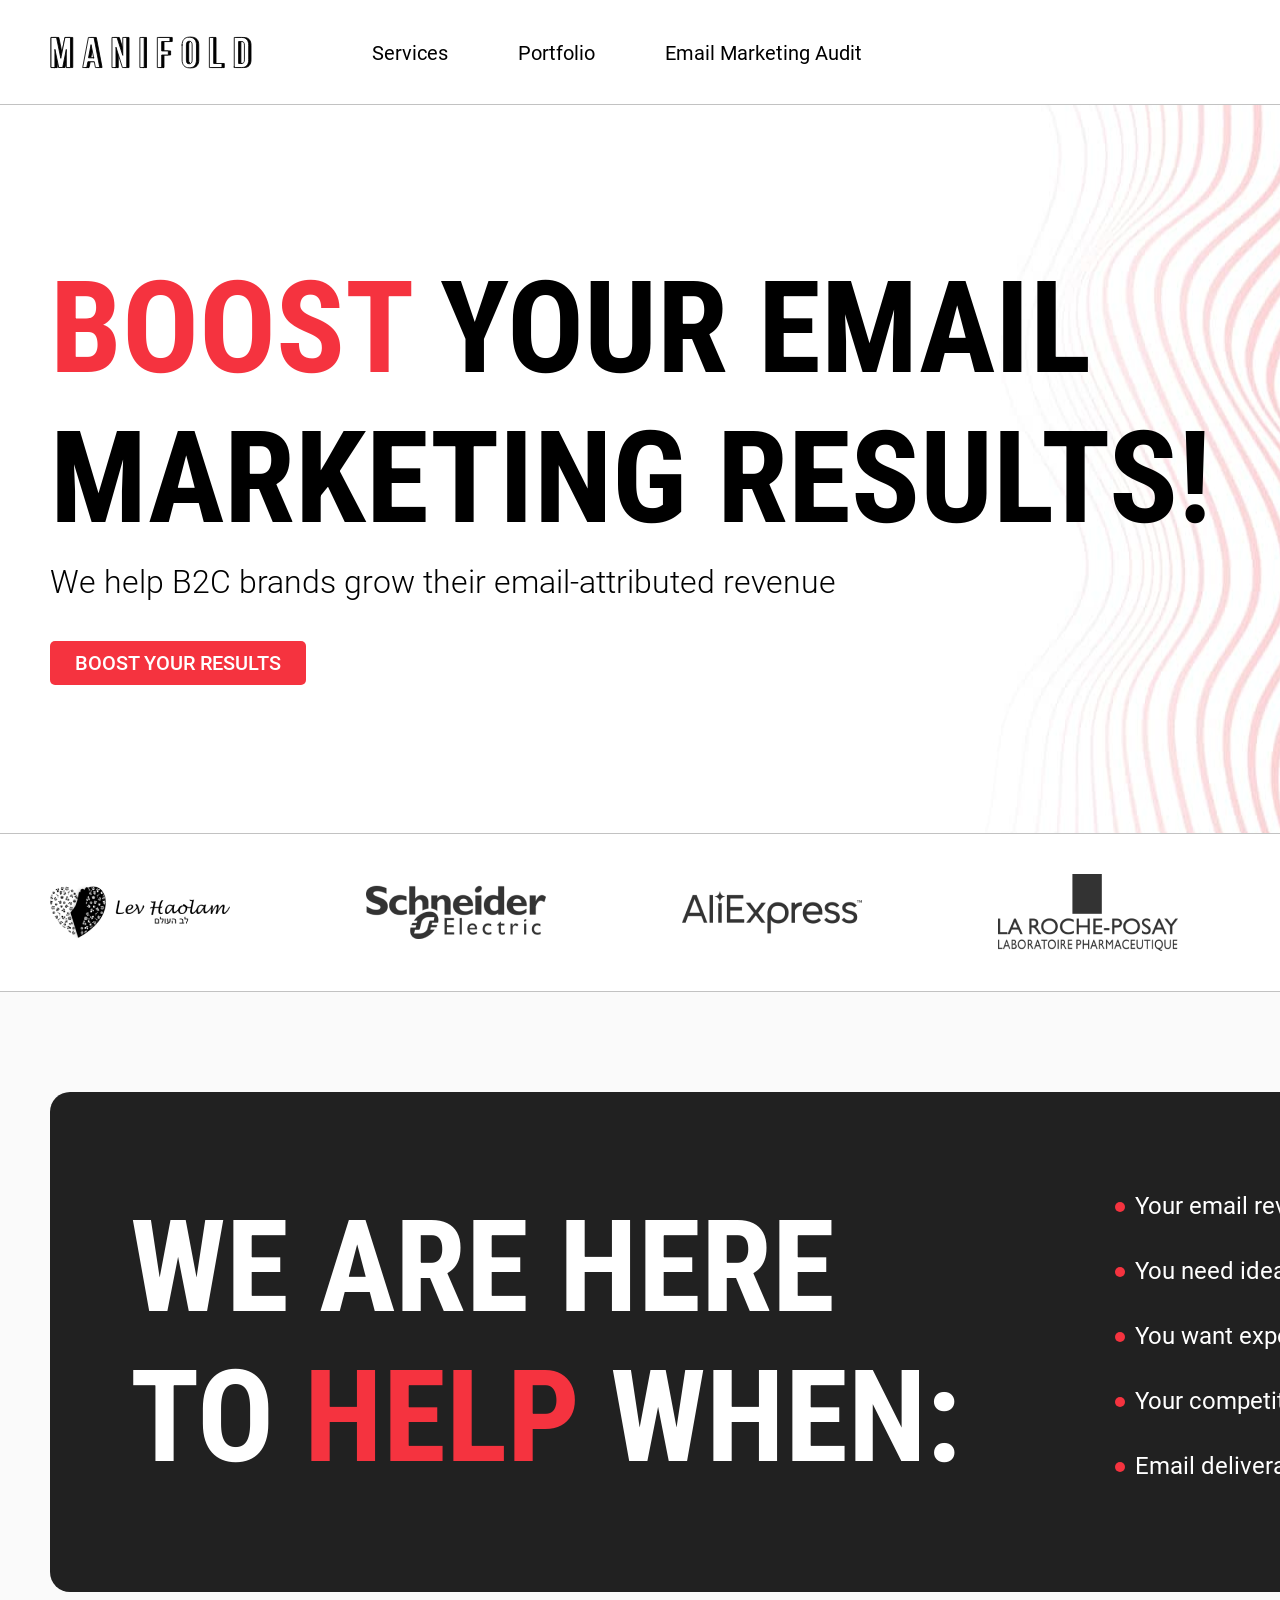
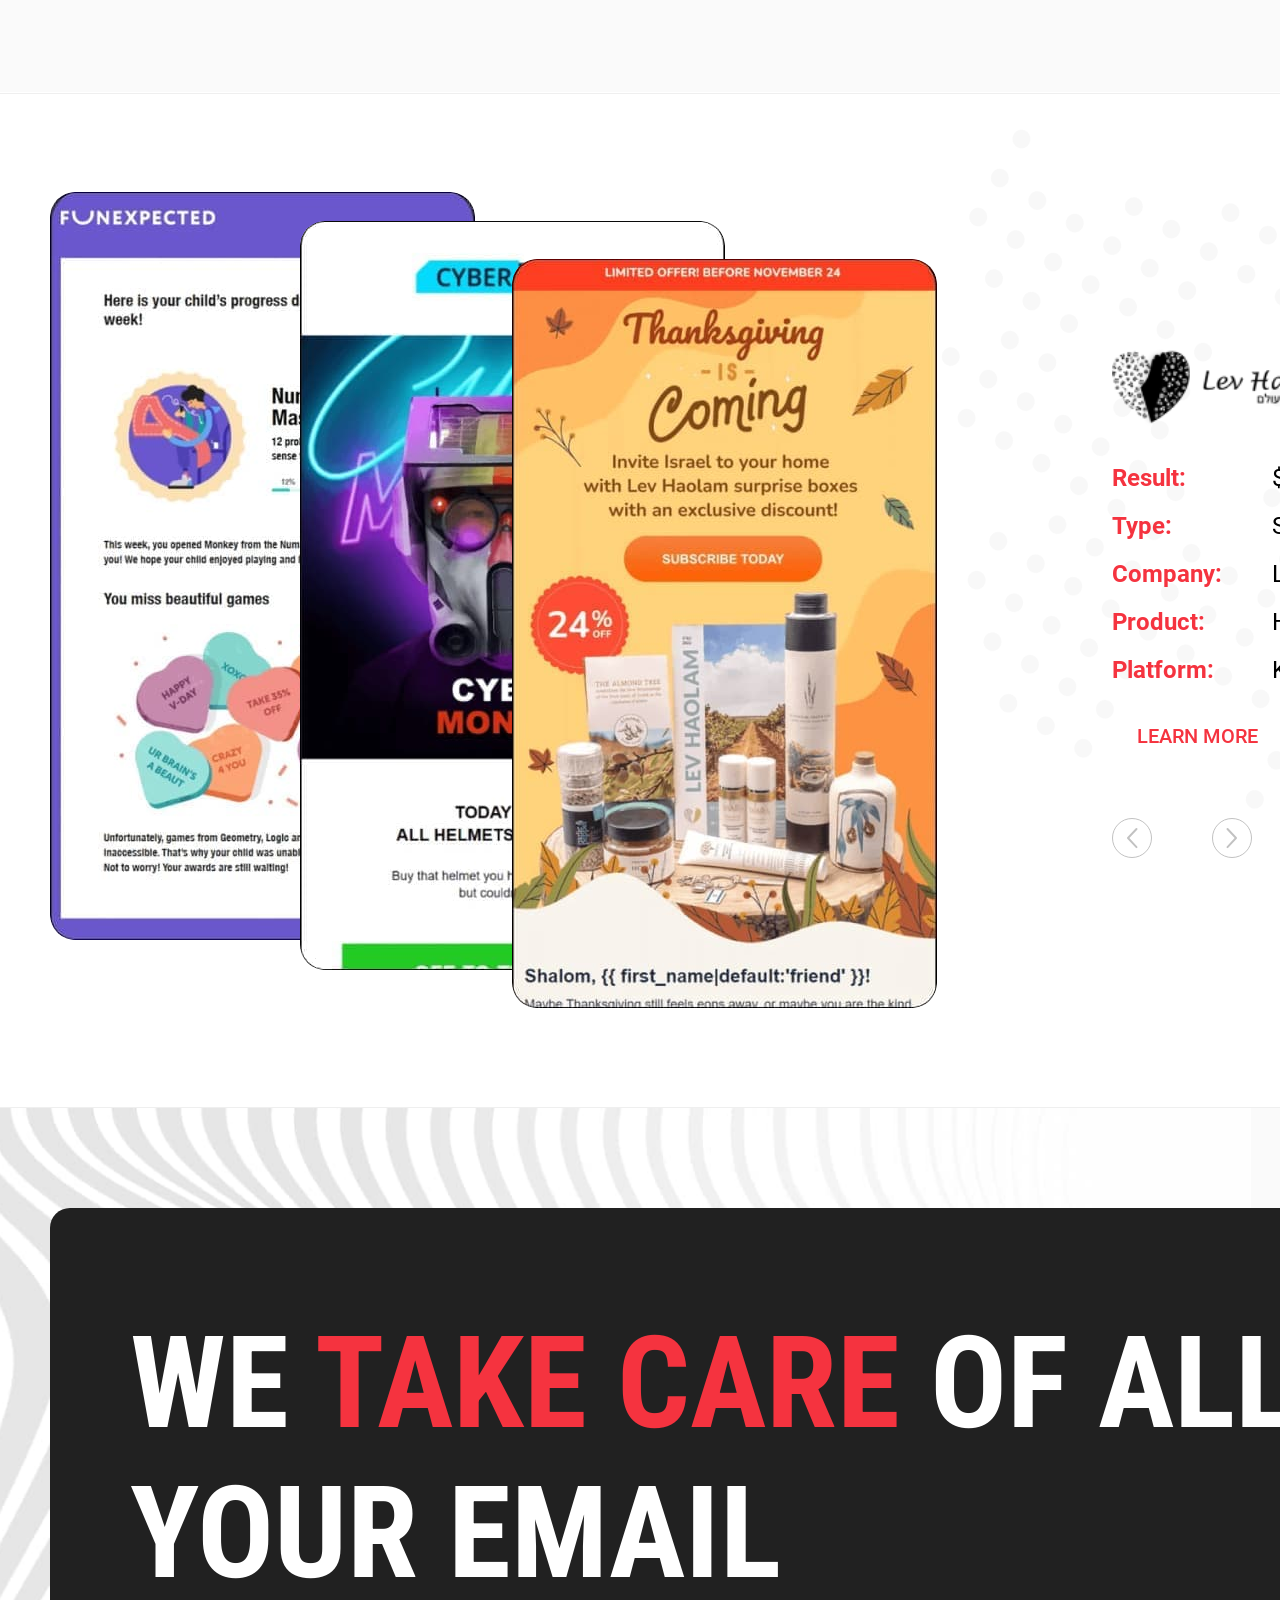
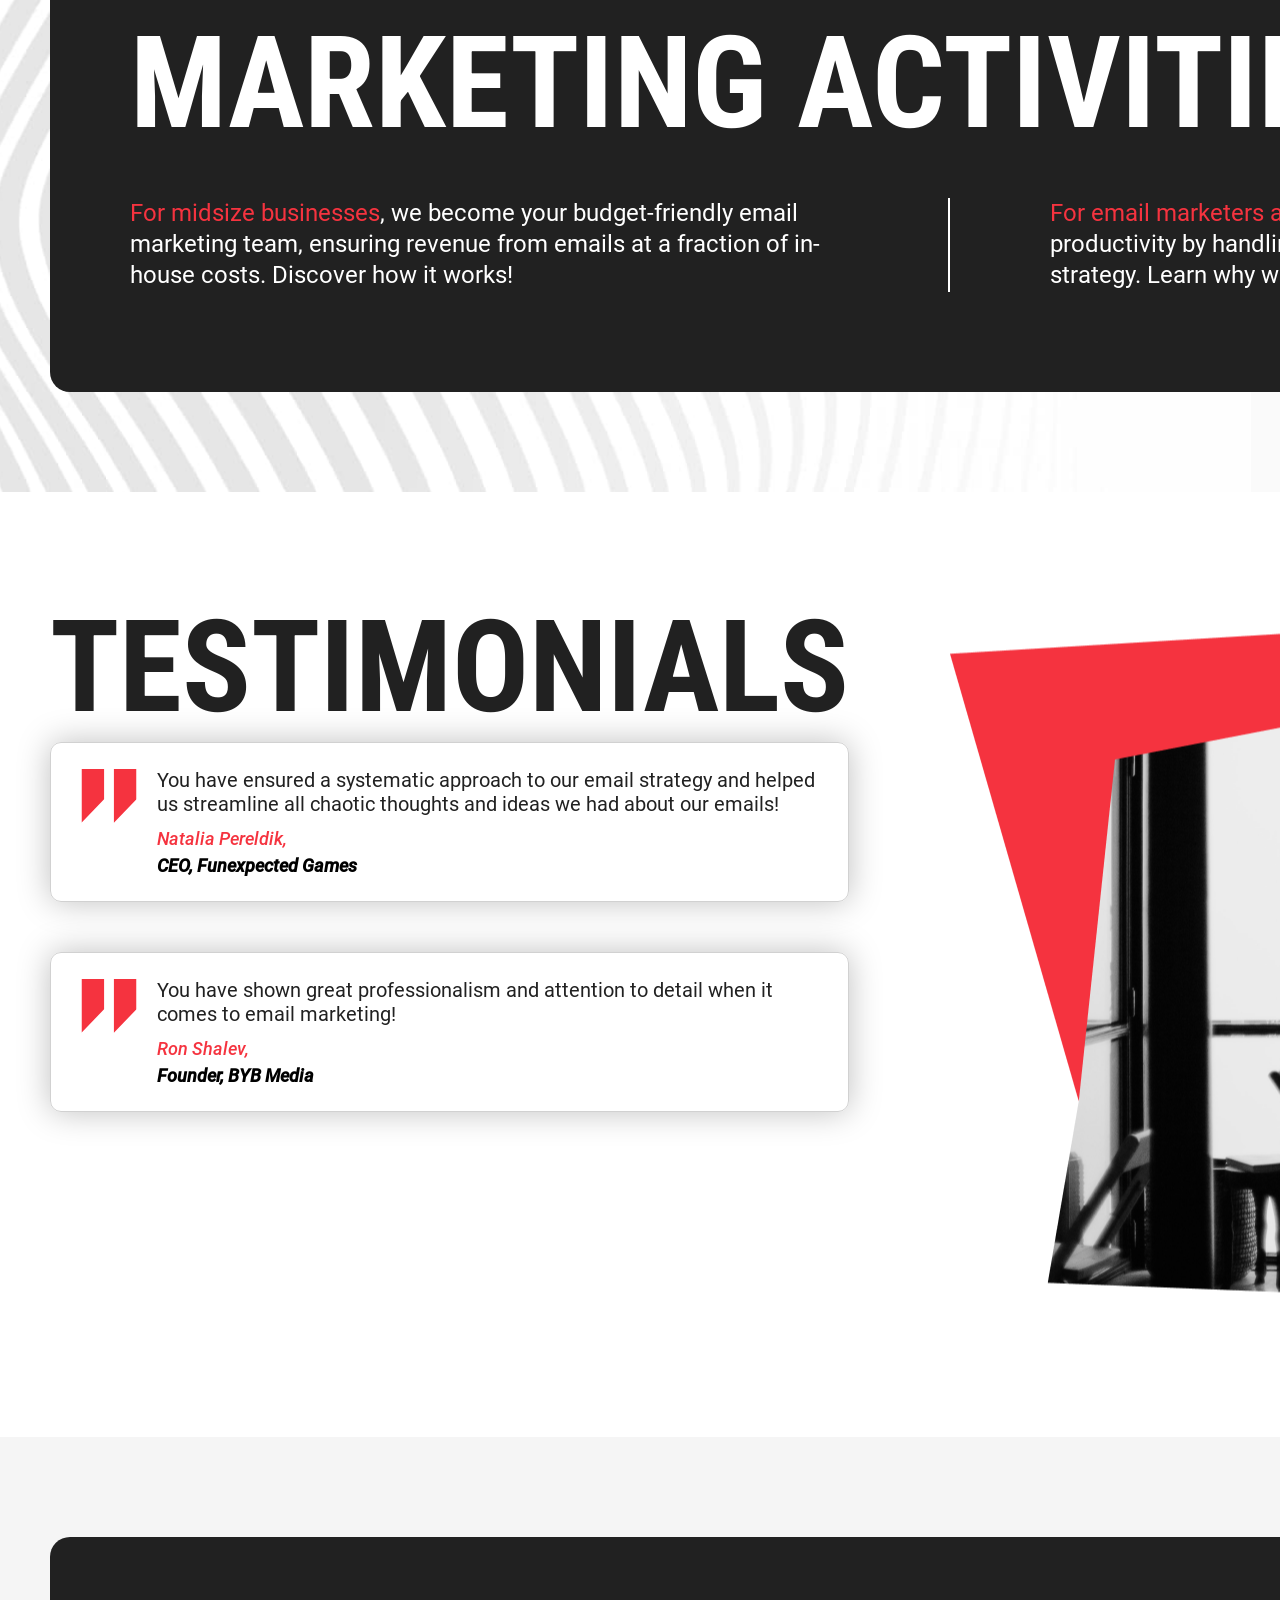
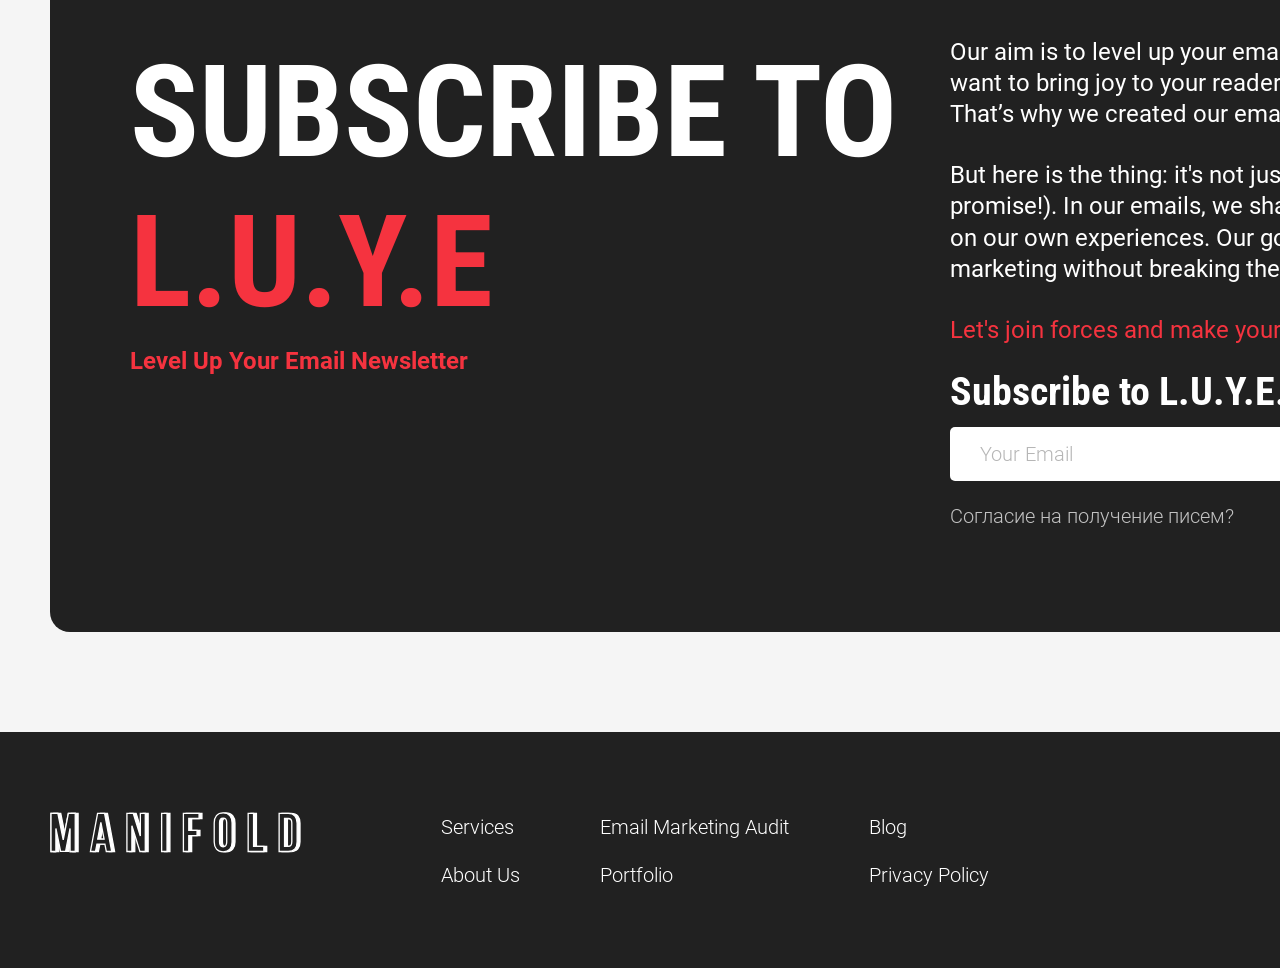
==== commit 47538712: "Deploying to gh-pages from @ uzinok/manifold@b17ec90bf8512c6df936bea587c678f92f057eeb 🚀" ====
--- a/index.html
+++ b/index.html
@@ -1 +1 @@
-<!DOCTYPE html><html lang="en"><head><meta charset="UTF-8"><meta name="viewport" content="width=device-width,initial-scale=1"><title>Manifold</title><link rel="stylesheet" href="./styles/main.min.css"></head><body><!-- header --><header class="header"><!-- header__top --><div class="header__top"><div class="header__container container"><a href="index.html" aria-current="page" class="header__logo logo"><img src="./img/logo.svg" alt="Manifold" width="202" height="33"> </a><!-- nav --><nav class="header__nav nav"><button class="nav__toggle" type="button"><span class="visually-hidden">Open nav</span></button><ul class="nav__list"><li><a href="#" class="nav__link">Services</a></li><li><a href="#" class="nav__link">Portfolio</a></li><li><a href="#" class="nav__link">Email Marketing Audit</a></li></ul></nav><!-- /nav --> <a href="#" class="header__top-button button">Contact us</a></div></div><!-- /header__top --><!-- header__bottom --><div class="header__bottom"><div class="container"><h1 class="header__title title"><span class="primary">Boost</span> your email marketing results!</h1><p class="header__subtitle">We help B2C brands grow their email-attributed revenue</p><a href="#" class="header__bottom-button button">Boost your results</a></div></div><!-- /header__bottom --></header><!-- /header --><!-- main --><main class="main"><!-- client --><section class="clients"><div class="clients__container container"><h2 class="visually-hidden">Clients</h2><ul class="clients__list"><li class="clients__item"><img src="img/clients/clients-1.png" alt="clients-1" width="180px" height="67"></li><li class="clients__item"><img src="img/clients/clients-2.png" alt="clients-1" width="180px" height="53"></li><li class="clients__item"><img src="img/clients/clients-3.png" alt="clients-1" width="180px" height="42"></li><li class="clients__item"><img src="img/clients/clients-4.png" alt="clients-1" width="180px" height="77"></li><li class="clients__item"><img src="img/clients/clients-5.png" alt="clients-1" width="180px" height="33"></li><li class="clients__item"><img src="img/clients/clients-6.png" alt="clients-1" width="180px" height="54"></li></ul></div></section><!-- /client --><!-- services --><section class="services section"><div class="services__container container container--dark"><h2 class="visually-hidden">Services</h2><p class="title">We are here to <span class="primary">help</span> when:</p><ul class="services__list list"><li>Your email revenue is 20% or less</li><li>You need ideas to grow your email channel</li><li>You want expert help with implementing strategies</li><li>Your competitors' emails outperform yours</li><li>Email deliverability became a problem</li></ul></div></section><!-- /services --><section class="results section"><div class="results__container container"><h2 class="visually-hidden">Results</h2><div class="results__slider-two slider-two"><ul class="slider-two__list slider-two__list-img"><li class="slider-two__item slider-two__item-img slider-two__item--active"><img src="img/results/results-1.jpg" alt="pic-1" width="425" height="749"> <img src="img/results/results-2.jpg" alt="pic-2" width="425" height="749"> <img src="img/results/results-3.jpg" alt="pic-3" width="425" height="749"></li><li class="slider-two__item slider-two__item-img"><img src="img/results/results-3.jpg" alt="pic-3" width="425" height="749"> <img src="img/results/results-2.jpg" alt="pic-2" width="425" height="749"> <img src="img/results/results-1.jpg" alt="pic-1" width="425" height="749"></li></ul><ul class="slider-two__list slider-two__list-content"><li class="slider-two__item slider-two__item-content slider-two__item--active"><img src="img/clients/clients-1.png" alt="clients-1" width="250" height="93"><dl class="slider-two__item-content-dl"><dt class="slider-two__item-content-dt">Result:</dt><dd class="slider-two__item-content-dd">$20K per email campaign</dd><dt class="slider-two__item-content-dt">Type:</dt><dd class="slider-two__item-content-dd">Subscription e-commerce</dd><dt class="slider-two__item-content-dt">Company:</dt><dd class="slider-two__item-content-dd">Lev Haolam</dd><dt class="slider-two__item-content-dt">Product:</dt><dd class="slider-two__item-content-dd">Handmade gifts from Israel</dd><dt class="slider-two__item-content-dt">Platform:</dt><dd class="slider-two__item-content-dd">Klaviyo</dd></dl><a href="#" class="slider-two__button button button--transparent">Learn more</a></li><li class="slider-two__item slider-two__item-content"><img src="img/clients/clients-2.png" alt="clients-2" width="250" height="76"><dl class="slider-two__item-content-dl"><dt class="slider-two__item-content-dt">Result:</dt><dd class="slider-two__item-content-dd">$20K per email campaign</dd><dt class="slider-two__item-content-dt">Type:</dt><dd class="slider-two__item-content-dd">Subscription e-commerce</dd><dt class="slider-two__item-content-dt">Company:</dt><dd class="slider-two__item-content-dd">Lev Haolam</dd><dt class="slider-two__item-content-dt">Product:</dt><dd class="slider-two__item-content-dd">Handmade gifts from Israel</dd><dt class="slider-two__item-content-dt">Platform:</dt><dd class="slider-two__item-content-dd">Klaviyo</dd></dl><a href="#" class="slider-two__button button button--transparent">Learn more</a></li></ul><div class="slider-two__pagination"><button type="button" class="slider-two__pagination-prev"><span class="visually-hidden">Prev</span></button> <button type="button" class="slider-two__pagination-next"><span class="visually-hidden">next</span></button></div></div></div></section><!-- providers --><section class="providers section"><div class="providers__container container container--dark"><h2 class="providers__title title">We <span class="primary">take care</span> of all your email marketing activities</h2><ul class="providers__list list"><li>Planning</li><li>Design</li><li>Copywriting</li><li>Analytics</li><li>Deliverability</li><li>Automation</li></ul><div class="providers__footer"><div class="providers__footer-text"><p><span class="primary">For midsize businesses</span>, we become your budget-friendly email marketing team, ensuring revenue from emails at a fraction of in-house costs. Discover how it works!</p></div><div class="providers__footer-text"><p><span class="primary">For email marketers at larger companies</span>, we enhance your productivity by handling execution, allowing you to focus on strategy. Learn why we are your support, not your competition!</p></div></div></div></section><!-- /providers --><!-- reviews --><section class="reviews section"><div class="reviews__container container"><h2 class="reviews__title title">Testimonials</h2><blockquote class="reviews__blockquote"><p>You have ensured a systematic approach to our email strategy and helped us streamline all chaotic thoughts and ideas we had about our emails!</p><cite>Natalia Pereldik, <b>CEO, Funexpected Games</b></cite></blockquote><blockquote class="reviews__blockquote"><p>You have shown great professionalism and attention to detail when it comes to email marketing!</p><cite>Ron Shalev, <b>Founder, BYB Media</b></cite></blockquote></div></section><!-- /reviews --><!-- subscription --><section class="subscription section"><div class="subscription__container container container--dark"><p class="subscription__title title">Subscribe to <span class="primary">L.U.Y.E</span></p><p class="subscription__subtitle">Level Up Your Email Newsletter</p><div class="subscription__content"><p>Our aim is to level up your email marketing to world-class standards. We want to bring joy to your readers and deliver excellent ROI for your business. That’s why we created our email newsletter.</p><p>But here is the thing: it's not just about us promoting our agency services (we promise!). In our emails, we share valuable advice and practical tips based on our own experiences. Our goal is to help you enhance your email marketing without breaking the bank.</p><p class="subscription__primary primary">Let's join forces and make your emails shine!</p><form action="#" class="subscription__form form"><h2 class="form__title">Subscribe to L.U.Y.E.</h2><label for="email" class="visually-hidden">Email</label><div class="form__inner"><input type="email" name="email" id="email" class="form__input" placeholder="Your Email" autocomplete="off"> <button type="submit" class="form__button button">Subscribe</button></div><p class="form__notes">Согласие на получение писем?</p></form></div></div></section><!-- /subscription --></main><!-- /main --><!-- footer --><footer class="footer"><div class="footer__container container"><a href="index.html" class="footer__logo logo"><img src="./img/logo-footer.svg" alt="Manifold"></a><ul class="footer__nav"><li><a href="#" class="footer__link">Services</a></li><li><a href="#" class="footer__link">Email Marketing Audit</a></li><li><a href="#" class="footer__link">Blog</a></li><li><a href="#" class="footer__link">About Us</a></li><li><a href="#" class="footer__link">Portfolio</a></li><li><a href="#" class="footer__link">Privacy Policy</a></li></ul><ul class="footer__social-list"><li><a href="#" class="footer__social-link footer__social-link--1"><span class="visually-hidden">Twitwe</span></a></li><li><a href="#" class="footer__social-link footer__social-link--2"><span class="visually-hidden">Linkedin</span></a></li><li><a href="#" class="footer__social-link footer__social-link--3"><span class="visually-hidden">Facebook</span></a></li></ul></div></footer><!-- /footer --></body></html>+<!DOCTYPE html><html lang="en"><head><meta charset="UTF-8"><meta name="robots" content="noindex, nofollow"><meta name="viewport" content="width=device-width,initial-scale=1"><title>Manifold</title><link rel="stylesheet" href="./styles/main.min.css"></head><body><!-- header --><header class="header"><!-- header__top --><div class="header__top"><div class="header__container container"><a href="index.html" aria-current="page" class="header__logo logo"><img src="./img/logo.svg" alt="Manifold" width="202" height="33"> </a><!-- nav --><nav class="header__nav nav"><button class="nav__toggle" type="button"><span class="visually-hidden">Open nav</span></button><ul class="nav__list"><li><a href="#" class="nav__link">Services</a></li><li><a href="#" class="nav__link">Portfolio</a></li><li><a href="#" class="nav__link">Email Marketing Audit</a></li></ul></nav><!-- /nav --> <a href="#" class="header__top-button button">Contact us</a></div></div><!-- /header__top --><!-- header__bottom --><div class="header__bottom"><div class="container"><h1 class="header__title title"><span class="primary">Boost</span> your email marketing results!</h1><p class="header__subtitle">We help B2C brands grow their email-attributed revenue</p><a href="#" class="header__bottom-button button">Boost your results</a></div></div><!-- /header__bottom --></header><!-- /header --><!-- main --><main class="main"><!-- client --><section class="clients"><div class="clients__container container"><h2 class="visually-hidden">Clients</h2><ul class="clients__list"><li class="clients__item"><img src="img/clients/clients-1.png" alt="clients-1" width="180px" height="67"></li><li class="clients__item"><img src="img/clients/clients-2.png" alt="clients-1" width="180px" height="53"></li><li class="clients__item"><img src="img/clients/clients-3.png" alt="clients-1" width="180px" height="42"></li><li class="clients__item"><img src="img/clients/clients-4.png" alt="clients-1" width="180px" height="77"></li><li class="clients__item"><img src="img/clients/clients-5.png" alt="clients-1" width="180px" height="33"></li><li class="clients__item"><img src="img/clients/clients-6.png" alt="clients-1" width="180px" height="54"></li></ul></div></section><!-- /client --><!-- services --><section class="services section"><div class="services__container container container--dark"><h2 class="visually-hidden">Services</h2><p class="title">We are here to <span class="primary">help</span> when:</p><ul class="services__list list"><li>Your email revenue is 20% or less</li><li>You need ideas to grow your email channel</li><li>You want expert help with implementing strategies</li><li>Your competitors' emails outperform yours</li><li>Email deliverability became a problem</li></ul></div></section><!-- /services --><section class="results section"><div class="results__container container"><h2 class="visually-hidden">Results</h2><div class="results__slider-two slider-two"><ul class="slider-two__list slider-two__list-img"><li class="slider-two__item slider-two__item-img slider-two__item--active"><img src="img/results/results-1.jpg" alt="pic-1" width="425" height="749"> <img src="img/results/results-2.jpg" alt="pic-2" width="425" height="749"> <img src="img/results/results-3.jpg" alt="pic-3" width="425" height="749"></li><li class="slider-two__item slider-two__item-img"><img src="img/results/results-3.jpg" alt="pic-3" width="425" height="749"> <img src="img/results/results-2.jpg" alt="pic-2" width="425" height="749"> <img src="img/results/results-1.jpg" alt="pic-1" width="425" height="749"></li></ul><ul class="slider-two__list slider-two__list-content"><li class="slider-two__item slider-two__item-content slider-two__item--active"><img src="img/clients/clients-1.png" alt="clients-1" width="250" height="93"><dl class="slider-two__item-content-dl"><dt class="slider-two__item-content-dt">Result:</dt><dd class="slider-two__item-content-dd">$20K per email campaign</dd><dt class="slider-two__item-content-dt">Type:</dt><dd class="slider-two__item-content-dd">Subscription e-commerce</dd><dt class="slider-two__item-content-dt">Company:</dt><dd class="slider-two__item-content-dd">Lev Haolam</dd><dt class="slider-two__item-content-dt">Product:</dt><dd class="slider-two__item-content-dd">Handmade gifts from Israel</dd><dt class="slider-two__item-content-dt">Platform:</dt><dd class="slider-two__item-content-dd">Klaviyo</dd></dl><a href="#" class="slider-two__button button button--transparent">Learn more</a></li><li class="slider-two__item slider-two__item-content"><img src="img/clients/clients-2.png" alt="clients-2" width="250" height="76"><dl class="slider-two__item-content-dl"><dt class="slider-two__item-content-dt">Result:</dt><dd class="slider-two__item-content-dd">$20K per email campaign</dd><dt class="slider-two__item-content-dt">Type:</dt><dd class="slider-two__item-content-dd">Subscription e-commerce</dd><dt class="slider-two__item-content-dt">Company:</dt><dd class="slider-two__item-content-dd">Lev Haolam</dd><dt class="slider-two__item-content-dt">Product:</dt><dd class="slider-two__item-content-dd">Handmade gifts from Israel</dd><dt class="slider-two__item-content-dt">Platform:</dt><dd class="slider-two__item-content-dd">Klaviyo</dd></dl><a href="#" class="slider-two__button button button--transparent">Learn more</a></li></ul><div class="slider-two__pagination"><button type="button" class="slider-two__pagination-prev"><span class="visually-hidden">Prev</span></button> <button type="button" class="slider-two__pagination-next"><span class="visually-hidden">next</span></button></div></div></div></section><!-- providers --><section class="providers section"><div class="providers__container container container--dark"><h2 class="providers__title title">We <span class="primary">take care</span> of all your email marketing activities</h2><ul class="providers__list list"><li>Planning</li><li>Design</li><li>Copywriting</li><li>Analytics</li><li>Deliverability</li><li>Automation</li></ul><div class="providers__footer"><p class="providers__footer-text"><span class="primary">For midsize businesses</span>, we become your budget-friendly email marketing team, ensuring revenue from emails at a fraction of in-house costs. Discover how it works!</p><p class="providers__footer-text"><span class="primary">For email marketers at larger companies</span>, we enhance your productivity by handling execution, allowing you to focus on strategy. Learn why we are your support, not your competition!</p></div></div></section><!-- /providers --><!-- reviews --><section class="reviews section"><div class="reviews__container container"><h2 class="reviews__title title">Testimonials</h2><blockquote class="reviews__blockquote"><p>You have ensured a systematic approach to our email strategy and helped us streamline all chaotic thoughts and ideas we had about our emails!</p><cite>Natalia Pereldik, <b>CEO, Funexpected Games</b></cite></blockquote><blockquote class="reviews__blockquote"><p>You have shown great professionalism and attention to detail when it comes to email marketing!</p><cite>Ron Shalev, <b>Founder, BYB Media</b></cite></blockquote></div></section><!-- /reviews --><!-- subscription --><section class="subscription section"><div class="subscription__container container container--dark"><p class="subscription__title title">Subscribe to <span class="primary">L.U.Y.E</span></p><p class="subscription__subtitle">Level Up Your Email Newsletter</p><div class="subscription__content"><p>Our aim is to level up your email marketing to world-class standards. We want to bring joy to your readers and deliver excellent ROI for your business. That’s why we created our email newsletter.</p><p>But here is the thing: it's not just about us promoting our agency services (we promise!). In our emails, we share valuable advice and practical tips based on our own experiences. Our goal is to help you enhance your email marketing without breaking the bank.</p><p class="subscription__primary primary">Let's join forces and make your emails shine!</p><form action="#" class="subscription__form form"><h2 class="form__title">Subscribe to L.U.Y.E.</h2><label for="email" class="visually-hidden">Email</label><div class="form__inner"><input type="email" name="email" id="email" class="form__input" placeholder="Your Email" autocomplete="off"> <button type="submit" class="form__button button">Subscribe</button></div><p class="form__notes">Согласие на получение писем?</p></form></div></div></section><!-- /subscription --></main><!-- /main --><!-- footer --><footer class="footer"><div class="footer__container container"><a href="index.html" class="footer__logo logo"><img src="./img/logo-footer.svg" alt="Manifold" width="251" height="39"></a><ul class="footer__nav"><li><a href="#" class="footer__link">Services</a></li><li><a href="#" class="footer__link">Email Marketing Audit</a></li><li><a href="#" class="footer__link">Blog</a></li><li><a href="#" class="footer__link">About Us</a></li><li><a href="#" class="footer__link">Portfolio</a></li><li><a href="#" class="footer__link">Privacy Policy</a></li></ul><ul class="footer__social-list"><li><a href="#" class="footer__social-link footer__social-link--1"><span class="visually-hidden">Twitwe</span></a></li><li><a href="#" class="footer__social-link footer__social-link--2"><span class="visually-hidden">Linkedin</span></a></li><li><a href="#" class="footer__social-link footer__social-link--3"><span class="visually-hidden">Facebook</span></a></li></ul></div></footer><!-- /footer --></body></html>
--- a/styles/main.min.css
+++ b/styles/main.min.css
@@ -1,2 +1,2 @@
-body::before{content:"";position:fixed;width:1820px;top:0;left:50%;bottom:0;transform:translateX(-50%);pointer-events:none;background-repeat:no-repeat;--grid-sides:0px;--grid-gutter:20px;--grid-colums:12;--grid-color:rgba(255, 0, 0, 0.1);--grid-column-width:calc((100% - var(--grid-gutter) * var(--grid-colums)) / var(--grid-colums));border-left:calc(var(--grid-sides) - var(--grid-gutter)/2) solid rgba(255,0,0,.2);border-right:calc(var(--grid-sides) - var(--grid-gutter)/2) solid rgba(255,0,0,.2);background-image:repeating-linear-gradient(to right,transparent 0,transparent calc(var(--grid-gutter)/2),var(--grid-color) calc(var(--grid-gutter)/2),var(--grid-color) calc(var(--grid-column-width) + var(--grid-gutter)/2),transparent calc(var(--grid-column-width) + var(--grid-gutter)/2),transparent calc(var(--grid-column-width) + var(--grid-gutter)))}@font-face{font-weight:700;font-family:"Roboto";font-style:normal;src:url(../fonts/Roboto-Bold.woff2)format("woff2"),url(../fonts/Roboto-Bold.woff)format("woff");font-display:swap}@font-face{font-weight:400;font-family:"Roboto";font-style:italic;src:url(../fonts/Roboto-Italic.woff2)format("woff2"),url(../fonts/Roboto-Italic.woff)format("woff");font-display:swap}@font-face{font-weight:300;font-family:"Roboto";font-style:normal;src:url(../fonts/Roboto-Light.woff2)format("woff2"),url(../fonts/Roboto-Light.woff)format("woff");font-display:swap}@font-face{font-weight:500;font-family:"Roboto";font-style:normal;src:url(../fonts/Roboto-Medium.woff2)format("woff2"),url(../fonts/Roboto-Medium.woff)format("woff");font-display:swap}@font-face{font-weight:500;font-family:"Roboto";font-style:italic;src:url(../fonts/Roboto-MediumItalic.woff2)format("woff2"),url(../fonts/Roboto-MediumItalic.woff)format("woff");font-display:swap}@font-face{font-weight:400;font-family:"Roboto";font-style:normal;src:url(../fonts/Roboto-Regular.woff2)format("woff2"),url(../fonts/Roboto-Regular.woff)format("woff");font-display:swap}@font-face{font-weight:700;font-family:"Roboto Condensed";font-style:normal;src:url(../fonts/RobotoCondensed-Bold.woff2)format("woff2"),url(../fonts/RobotoCondensed-Bold.woff)format("woff");font-display:swap}html{height:100%}body{display:grid;grid-template-rows:auto 1fr auto;min-width:1900px;min-height:100%;margin:0;font-size:24px;font-family:"Roboto",Arial,Helvetica,sans-serif}img{max-width:100%;height:auto;object-fit:contain}.visually-hidden{position:absolute;width:0;height:0;margin:0;padding:0;overflow:hidden;border:0}.title{margin:0;font-weight:700;font-size:128px;font-family:"Roboto Condensed",sans-serif;text-transform:uppercase}.primary{color:#f5333f}.section{padding:100px 0}.container{box-sizing:border-box;max-width:1880px;margin:0 auto;padding-right:40px;padding-left:40px}.container--dark{padding:100px 80px;max-width:1800px;color:#fff;background-color:#212121}.list{display:grid;margin:0;padding:0}.header__top .container{display:flex;align-items:center;padding-top:30px;padding-bottom:30px}.header__bottom .container{padding:148px 650px 148px 40px}.header__logo{margin-right:120px}.header__top-button{margin-left:auto}.header__title{margin-bottom:10px}.header__subtitle{margin:0 0 40px;font-weight:300;font-size:32px}.logo{width:-moz-fit-content;width:fit-content}.clients__list img,.logo,.logo img{display:block}.nav__toggle{display:none}.nav__list{display:flex;margin:0;padding:0;list-style-type:none;gap:70px}.button,.nav__link{font-size:20px;color:inherit;text-decoration:none}.button{display:inline-block;font-weight:500;color:#fff;text-transform:uppercase;background-color:#f5333f}.button--transparent{color:#f5333f;background-color:transparent}.clients__container{padding-top:40px;padding-bottom:40px}.clients__list{display:flex;flex-wrap:wrap;align-items:center;margin:0;padding:0;list-style-type:none;gap:136px}.services{background-color:#fafafa}.services__container{display:grid;grid-template-columns:850px auto;gap:155px}.services__list{gap:25px}.slider-two{display:grid;grid-template-columns:887px auto;grid-template-rows:auto 1fr;gap:0 175px}.slider-two__list{display:flex;margin:0;padding:0;list-style-type:none}.slider-two__item:not(.slider-two__item--active){display:none}.slider-two__list-img{grid-row-end:-1;grid-row-start:1}.slider-two__item-img{display:grid;grid-template-columns:250px 175px 37px 215px 210px;grid-template-rows:29px 38px 682px 29px 38px}.slider-two__item-img img{display:block;border-radius:25px}.slider-two__item-img img:nth-child(1){grid-column-end:3;grid-column-start:1;grid-row-end:4;grid-row-start:1}.slider-two__item-img img:nth-child(2){grid-column-end:5;grid-column-start:2;grid-row-end:4;grid-row-start:2}.slider-two__item-img img:nth-child(3){grid-column-end:-1;grid-column-start:4;grid-row-end:-1;grid-row-start:3}.slider-two__list-content{margin-top:149px}.slider-two__item-content img{display:block;margin-bottom:30px}.slider-two__item-content-dl{display:grid;grid-template-columns:110px auto;margin:0 0 30px;gap:20px 10px}.slider-two__item-content-dt{font-weight:700;color:#f5333f}.slider-two__pagination{display:flex;grid-column-start:2;grid-row-start:2;margin-top:60px;gap:60px}.reviews b,.slider-two__pagination-next,.slider-two__pagination-prev{display:block}.providers__container{display:grid;align-items:center;grid-template-columns:1270px 1fr;gap:40px 91px}.providers__footer-text{line-height:130%}.providers__list{gap:30px}.providers__footer{display:grid;grid-column:span 2/auto;grid-template-columns:1fr 1fr;gap:200px}.reviews{font-size:20px;color:#212121}.reviews cite{font-weight:500;font-size:18px;color:#f5333f;font-style:italic}.reviews b{margin-top:5px;font-weight:700;color:#000}.reviews p{margin:0 0 10px}.reviews__title{max-width:50%}.reviews__blockquote{box-sizing:border-box;width:799px;margin:0;padding:25px 30px 25px 106px}.reviews__blockquote:not(:last-child){margin-bottom:50px}.subscription__container{display:grid;grid-template-columns:1fr 1fr;grid-template-rows:auto 1fr}.subscription__title{margin:0 0 10px}.subscription__subtitle{grid-column-start:1;margin:0;font-weight:700;color:#f5333f}.subscription__content{grid-column-start:2;grid-row-end:3;grid-row-start:1;line-height:130%}.subscription__content p{margin:0}.subscription__content p:not(:last-child){margin-bottom:30px}.form__title{margin:0 0 20px;font-weight:700;font-size:40px;font-family:"Roboto Condensed",sans-serif}.form__inner{display:flex}.form__inner:not(:last-child){margin-bottom:20px}.form__input,.form__notes{font-weight:300;font-size:20px}.form__input{display:block;width:100%;font-family:inherit}.form__notes{margin:0;color:#c2c2c2}.footer{color:#fff;background-color:#212121}.footer__container{display:flex;align-items:flex-start;padding-top:80px;padding-bottom:80px}.footer__logo{margin-right:140px}.footer__nav{display:grid;grid-template-columns:repeat(3,auto);margin:0;padding:0;list-style-type:none;gap:20px 80px}.footer__link{font-weight:300;font-size:20px;color:#fff;text-decoration:none}.footer__social-list{display:flex;flex-wrap:wrap;margin:0 0 0 auto;padding:0;list-style-type:none;gap:40px}@media (min-width:768px){body::before{--grid-sides:40px;--grid-colums:12}}
+@font-face{font-weight:700;font-family:"Roboto";font-style:normal;src:url(../fonts/Roboto-Bold.woff2)format("woff2"),url(../fonts/Roboto-Bold.woff)format("woff");font-display:swap}@font-face{font-weight:400;font-family:"Roboto";font-style:italic;src:url(../fonts/Roboto-Italic.woff2)format("woff2"),url(../fonts/Roboto-Italic.woff)format("woff");font-display:swap}@font-face{font-weight:300;font-family:"Roboto";font-style:normal;src:url(../fonts/Roboto-Light.woff2)format("woff2"),url(../fonts/Roboto-Light.woff)format("woff");font-display:swap}@font-face{font-weight:500;font-family:"Roboto";font-style:normal;src:url(../fonts/Roboto-Medium.woff2)format("woff2"),url(../fonts/Roboto-Medium.woff)format("woff");font-display:swap}@font-face{font-weight:500;font-family:"Roboto";font-style:italic;src:url(../fonts/Roboto-MediumItalic.woff2)format("woff2"),url(../fonts/Roboto-MediumItalic.woff)format("woff");font-display:swap}@font-face{font-weight:400;font-family:"Roboto";font-style:normal;src:url(../fonts/Roboto-Regular.woff2)format("woff2"),url(../fonts/Roboto-Regular.woff)format("woff");font-display:swap}@font-face{font-weight:700;font-family:"Roboto Condensed";font-style:normal;src:url(../fonts/RobotoCondensed-Bold.woff2)format("woff2"),url(../fonts/RobotoCondensed-Bold.woff)format("woff");font-display:swap}html{height:100%}body{display:grid;grid-template-rows:auto 1fr auto;min-width:1900px;min-height:100%;margin:0;font-size:24px;font-family:"Roboto",Arial,Helvetica,sans-serif}img{max-width:100%;height:auto;object-fit:contain}.visually-hidden{position:absolute;width:0;height:0;margin:0;padding:0;overflow:hidden;border:0}.title{margin:0;font-weight:700;font-size:128px;font-family:"Roboto Condensed",sans-serif;text-transform:uppercase}.primary{color:#f5333f}.section{padding:100px 0}.container{box-sizing:border-box;max-width:1880px;margin:0 auto;padding-right:40px;padding-left:40px}.container--dark{max-width:1800px;padding:100px 80px;color:#fff;background-color:#212121;border-radius:20px}.list{display:grid;margin:0;padding:0;list-style-type:none}.list li{padding-left:20px;position:relative}.list li::before{content:"";position:absolute;top:10px;left:0;width:10px;height:10px;background-color:#f5333f;border-radius:50%}.header__top{border-bottom:1px solid #c2c2c2}.header__top .container{display:flex;align-items:center;padding-top:30px;padding-bottom:30px}.header__bottom .container{padding:148px 650px 148px 40px}.header__logo{margin-right:120px}.header__top-button{margin-left:auto}.header__bottom{background-image:url(../img/waves-top.jpg);background-repeat:no-repeat;background-position:right center;border-bottom:1px solid #c2c2c2}.header__title{margin-bottom:10px}.header__subtitle{margin:0 0 40px;font-weight:300;font-size:32px}.logo{width:-moz-fit-content;width:fit-content}.logo:hover{opacity:.8}.logo:active{opacity:.4}.clients__list img,.logo,.logo img{display:block}.nav__toggle{display:none}.nav__list{display:flex;margin:0;padding:0;list-style-type:none;gap:70px}.button,.nav__link{font-size:20px;color:inherit;text-decoration:none}.nav__link:hover{opacity:.8}.nav__link:active{opacity:.4}.button{display:inline-block;padding:10px 25px;font-weight:500;color:#fff;text-transform:uppercase;background-color:#f5333f;border:0;border-radius:5px;-webkit-appearance:none;appearance:none}.button:hover{opacity:.8}.button:active{opacity:.4}.button--transparent{color:#f5333f;background-color:transparent}.clients{border-bottom:1px solid #c2c2c2}.clients__container{padding-top:40px;padding-bottom:40px}.clients__list{display:flex;flex-wrap:wrap;align-items:center;margin:0;padding:0;list-style-type:none;gap:136px}.services{background-color:#fafafa}.services__container{display:grid;grid-template-columns:850px auto;gap:135px}.services__list{gap:25px}.results{background-image:url(../img/points.png);background-position:center top}.slider-two{display:grid;grid-template-columns:887px auto;grid-template-rows:auto 1fr;gap:0 175px}.slider-two__list{display:flex;margin:0;padding:0;list-style-type:none}.slider-two__item:not(.slider-two__item--active){display:none}.slider-two__list-img{grid-row-end:-1;grid-row-start:1}.slider-two__item-img{display:grid;grid-template-columns:250px 175px 37px 215px 210px;grid-template-rows:29px 38px 682px 29px 38px}.slider-two__item-img img{display:block;border-radius:25px}.slider-two__item-img img:nth-child(1){grid-column-end:3;grid-column-start:1;grid-row-end:4;grid-row-start:1}.slider-two__item-img img:nth-child(2){grid-column-end:5;grid-column-start:2;grid-row-end:4;grid-row-start:2}.slider-two__item-img img:nth-child(3){grid-column-end:-1;grid-column-start:4;grid-row-end:-1;grid-row-start:3}.slider-two__list-content{margin-top:149px}.slider-two__item-content img{display:block;margin-bottom:30px}.slider-two__item-content-dl{display:grid;grid-template-columns:110px auto;margin:0 0 30px;gap:20px 10px}.slider-two__item-content-dt{font-weight:700;color:#f5333f}.slider-two__pagination{display:flex;grid-column-start:2;grid-row-start:2;margin-top:60px;gap:60px}.slider-two__pagination-next,.slider-two__pagination-prev{display:block;width:40px;height:40px;background-color:transparent;background-image:url(../img/arrow-left.svg);background-repeat:no-repeat;background-position:center;border:1px solid #c2c2c2;border-radius:50%}.slider-two__pagination-next{transform:scale(-1,1)}.providers{background-color:#fafafa;background-image:url(../img/waves.jpg);background-repeat:no-repeat;background-position:-300px center;background-size:contain}.providers__container{display:grid;align-items:center;grid-template-columns:1270px 1fr;gap:40px 91px}.providers__list{gap:30px}.providers__footer{display:flex;grid-column-end:-1;grid-column-start:1}.providers__footer-text{box-sizing:border-box;width:50%;margin:0;line-height:130%}.providers__footer-text:nth-child(odd){padding-right:100px}.providers__footer-text:nth-child(odd):not(:last-child){border-right:2px solid #fff}.providers__footer-text:nth-child(even){padding-left:100px}.reviews{font-size:20px;color:#212121;position:relative;overflow:hidden;min-height:745px}.reviews::after{content:"";position:absolute;left:50%;top:50%;transform:translateY(-50%);width:1435px;height:745px;background-image:url(../img/reviews.png);background-repeat:no-repeat;background-position:center;background-size:contain}.reviews cite{font-weight:500;font-size:18px;color:#f5333f;font-style:italic}.reviews b{display:block;margin-top:5px;font-weight:700;color:#000}.reviews p{margin:0 0 10px}.reviews__title{max-width:50%}.reviews__blockquote{box-sizing:border-box;width:799px;margin:0;padding:25px 30px 25px 106px;background-image:url(../img/blockquote.svg);background-repeat:no-repeat;background-position:30px 25px;background-size:56px 55px;border:1px solid #d1d1d1;border-radius:11px;box-shadow:0 0 33px rgba(0,0,0,.25)}.reviews__blockquote:not(:last-child){margin-bottom:50px}.subscription{background-color:#f5f5f5}.subscription__container{display:grid;grid-template-columns:1fr 1fr;grid-template-rows:auto 1fr}.subscription__title{margin:0 0 10px}.subscription__subtitle{grid-column-start:1;margin:0;font-weight:700;color:#f5333f}.subscription__content{grid-column-start:2;grid-row-end:3;grid-row-start:1;line-height:130%}.subscription__content p{margin:0}.subscription__content p:not(:last-child){margin-bottom:30px}.form__title{margin:0 0 20px;font-weight:700;font-size:40px;font-family:"Roboto Condensed",sans-serif}.form__inner{display:flex}.form__inner:not(:last-child){margin-bottom:20px}.form__input{display:block;width:100%;padding:15px 30px;font-weight:300;font-size:20px;font-family:inherit;background-color:#fff;border:0;border-radius:5px 0 0 5px}.form__input::placeholder{color:#b6b6b6;opacity:1}.form__button{border-radius:0 5px 5px 0}.form__notes{margin:0;font-weight:300;font-size:20px;color:#c2c2c2}.footer{color:#fff;background-color:#212121}.footer__container{display:flex;align-items:flex-start;padding-top:80px;padding-bottom:80px}.footer__logo{margin-right:140px}.footer__nav{display:grid;grid-template-columns:repeat(3,auto);margin:0;padding:0;list-style-type:none;gap:20px 80px}.footer__link{font-weight:300;font-size:20px;color:#fff;text-decoration:none}.footer__social-list{display:flex;flex-wrap:wrap;margin:0 0 0 auto;padding:0;list-style-type:none;gap:40px}.footer__social-link{position:relative;display:block;width:40px;height:40px;border-radius:50%}.footer__social-link::before{content:"";position:absolute;top:0;left:0;width:100%;height:100%;background-repeat:no-repeat;background-position:center}.footer__social-link--1::before{background-image:url(../img/social/twiter.svg)}.footer__social-link--2::before{background-image:url(../img/social/linkedin.svg)}.footer__social-link--3::before{background-image:url(../img/social/facebook.svg)}
 /*# sourceMappingURL=main.min.css.map */
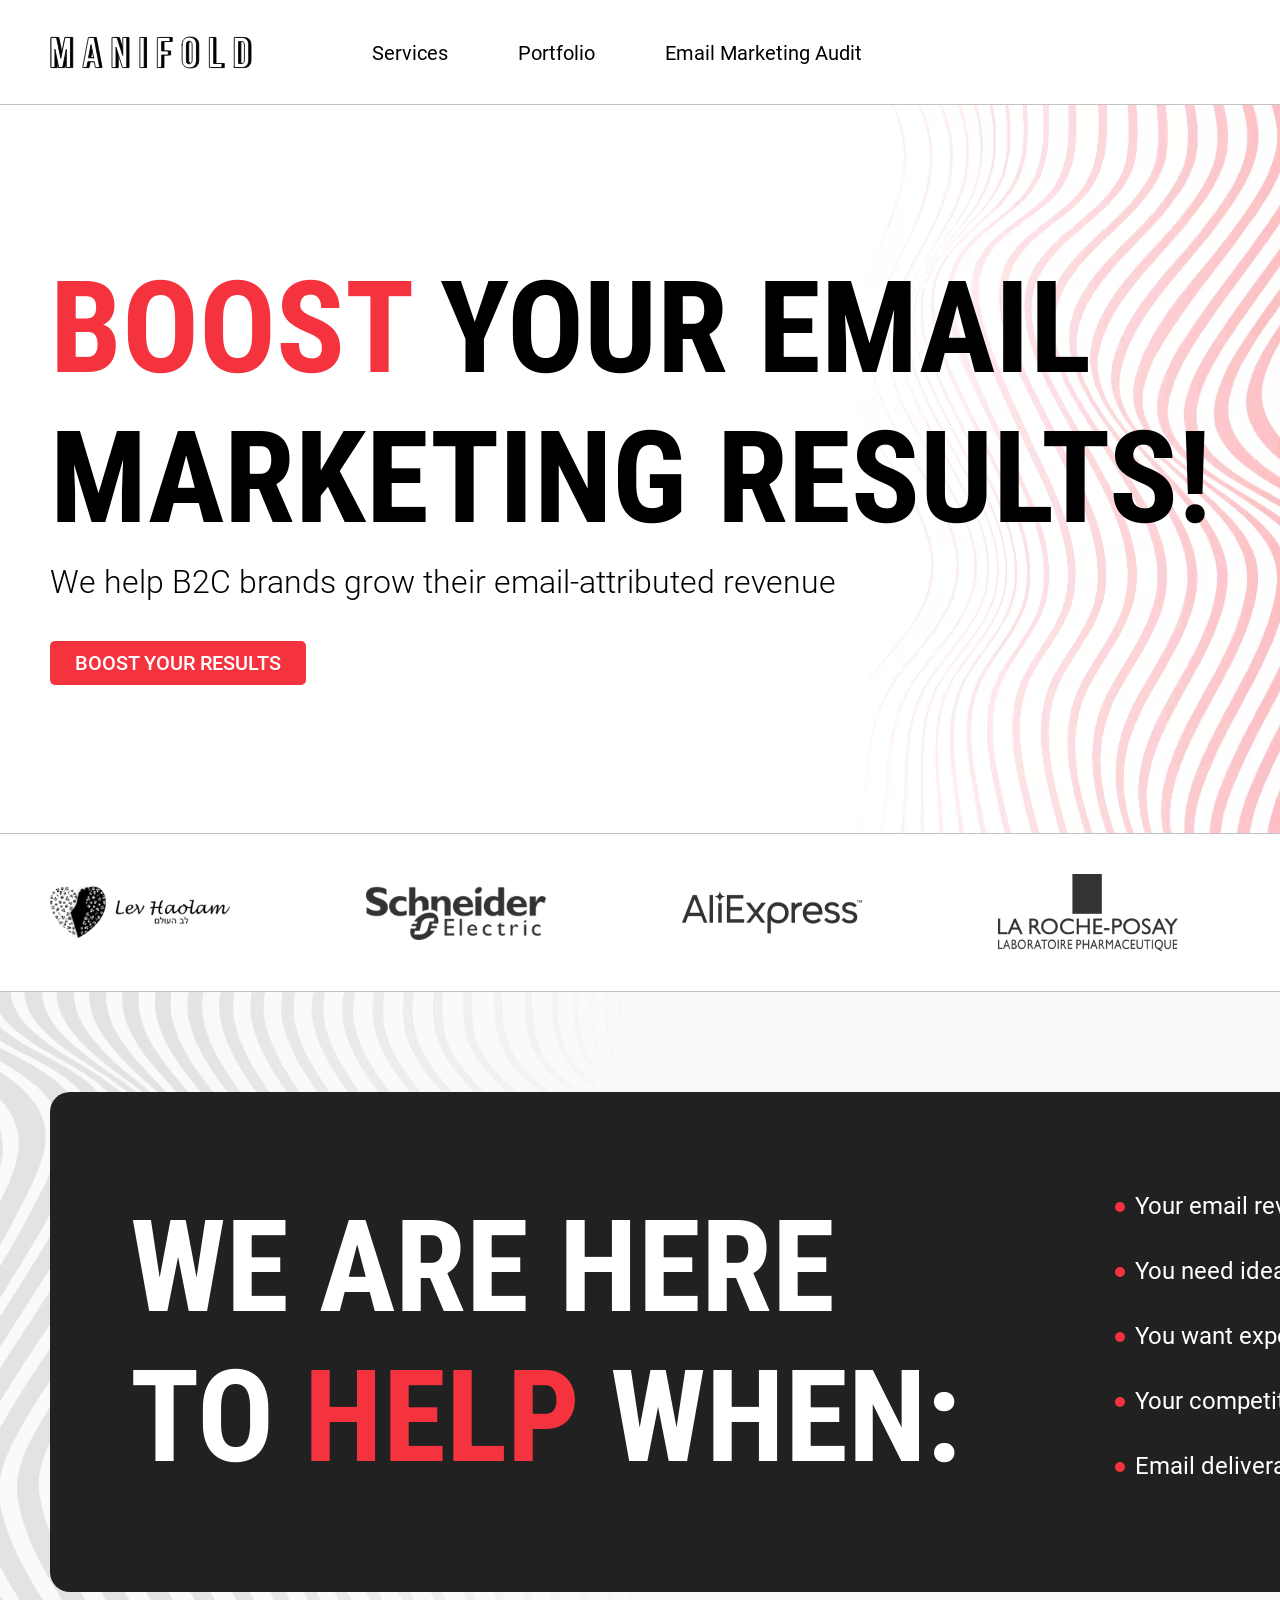
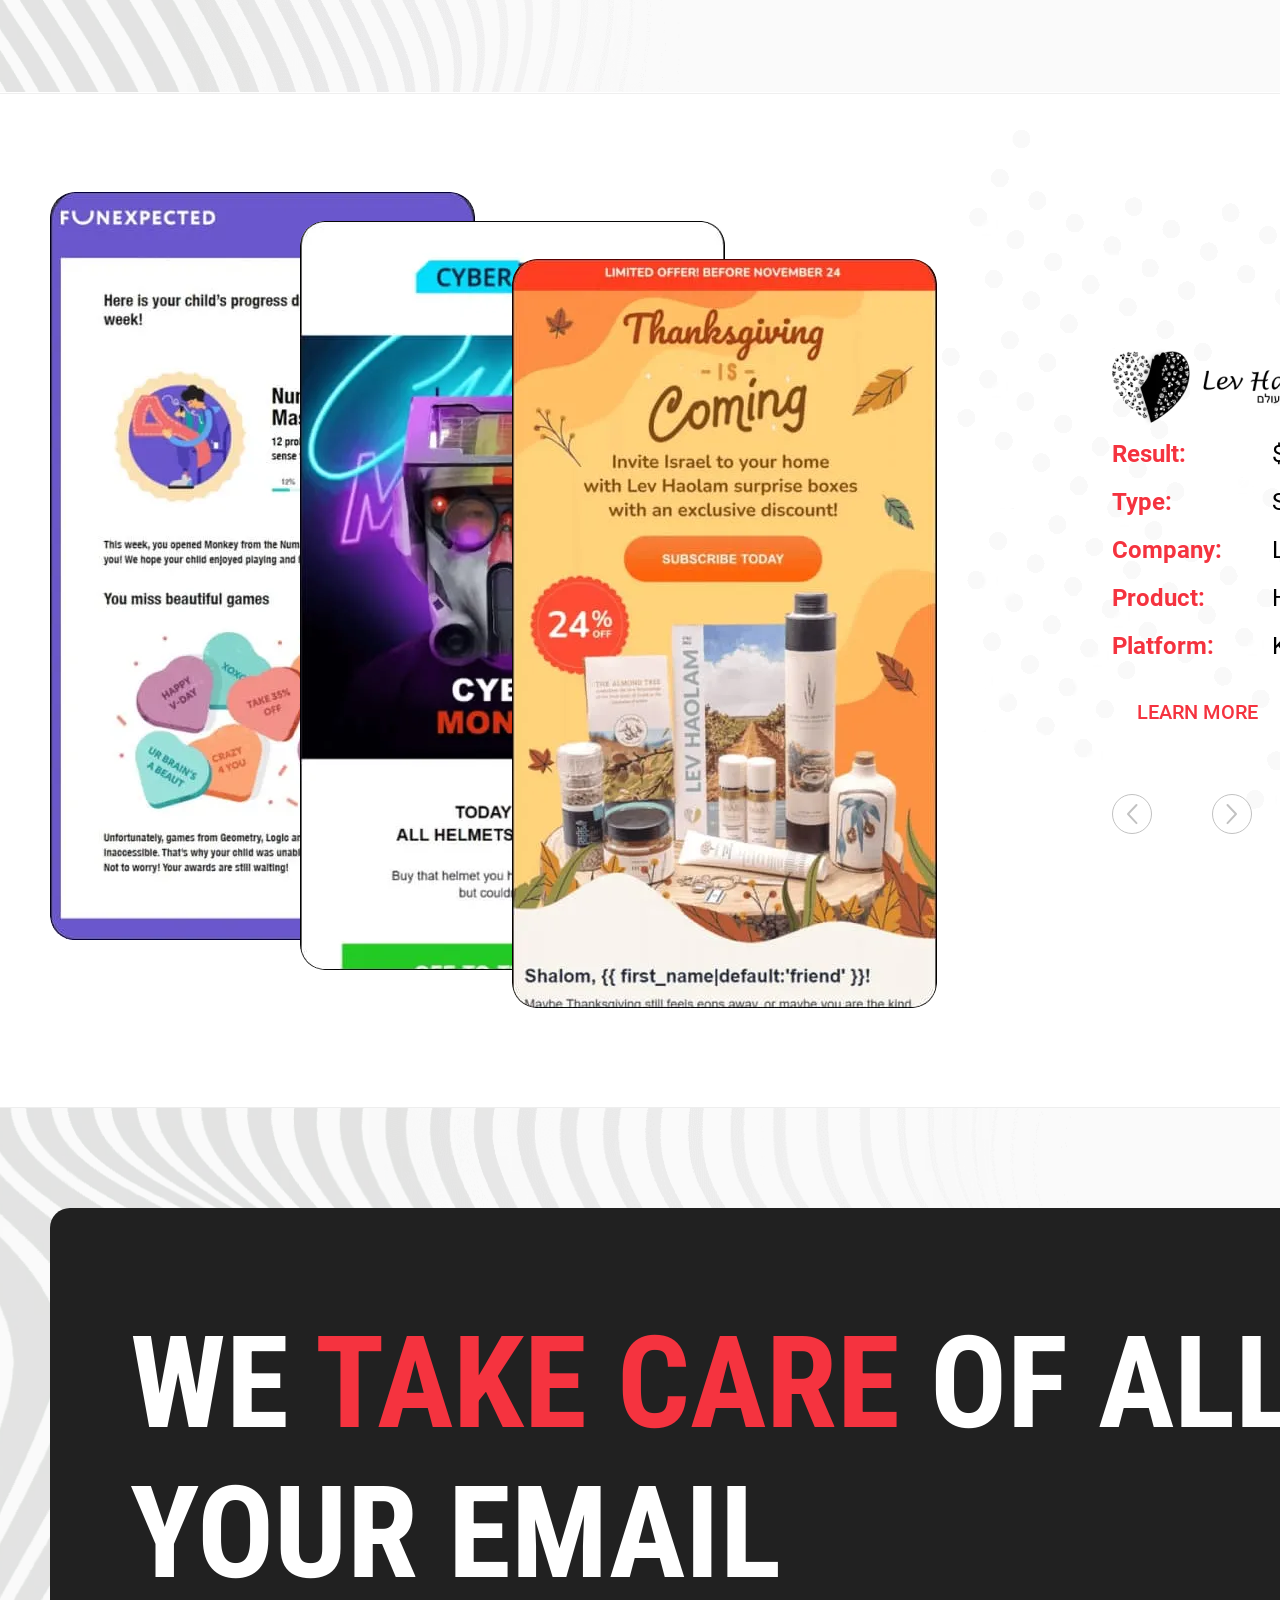
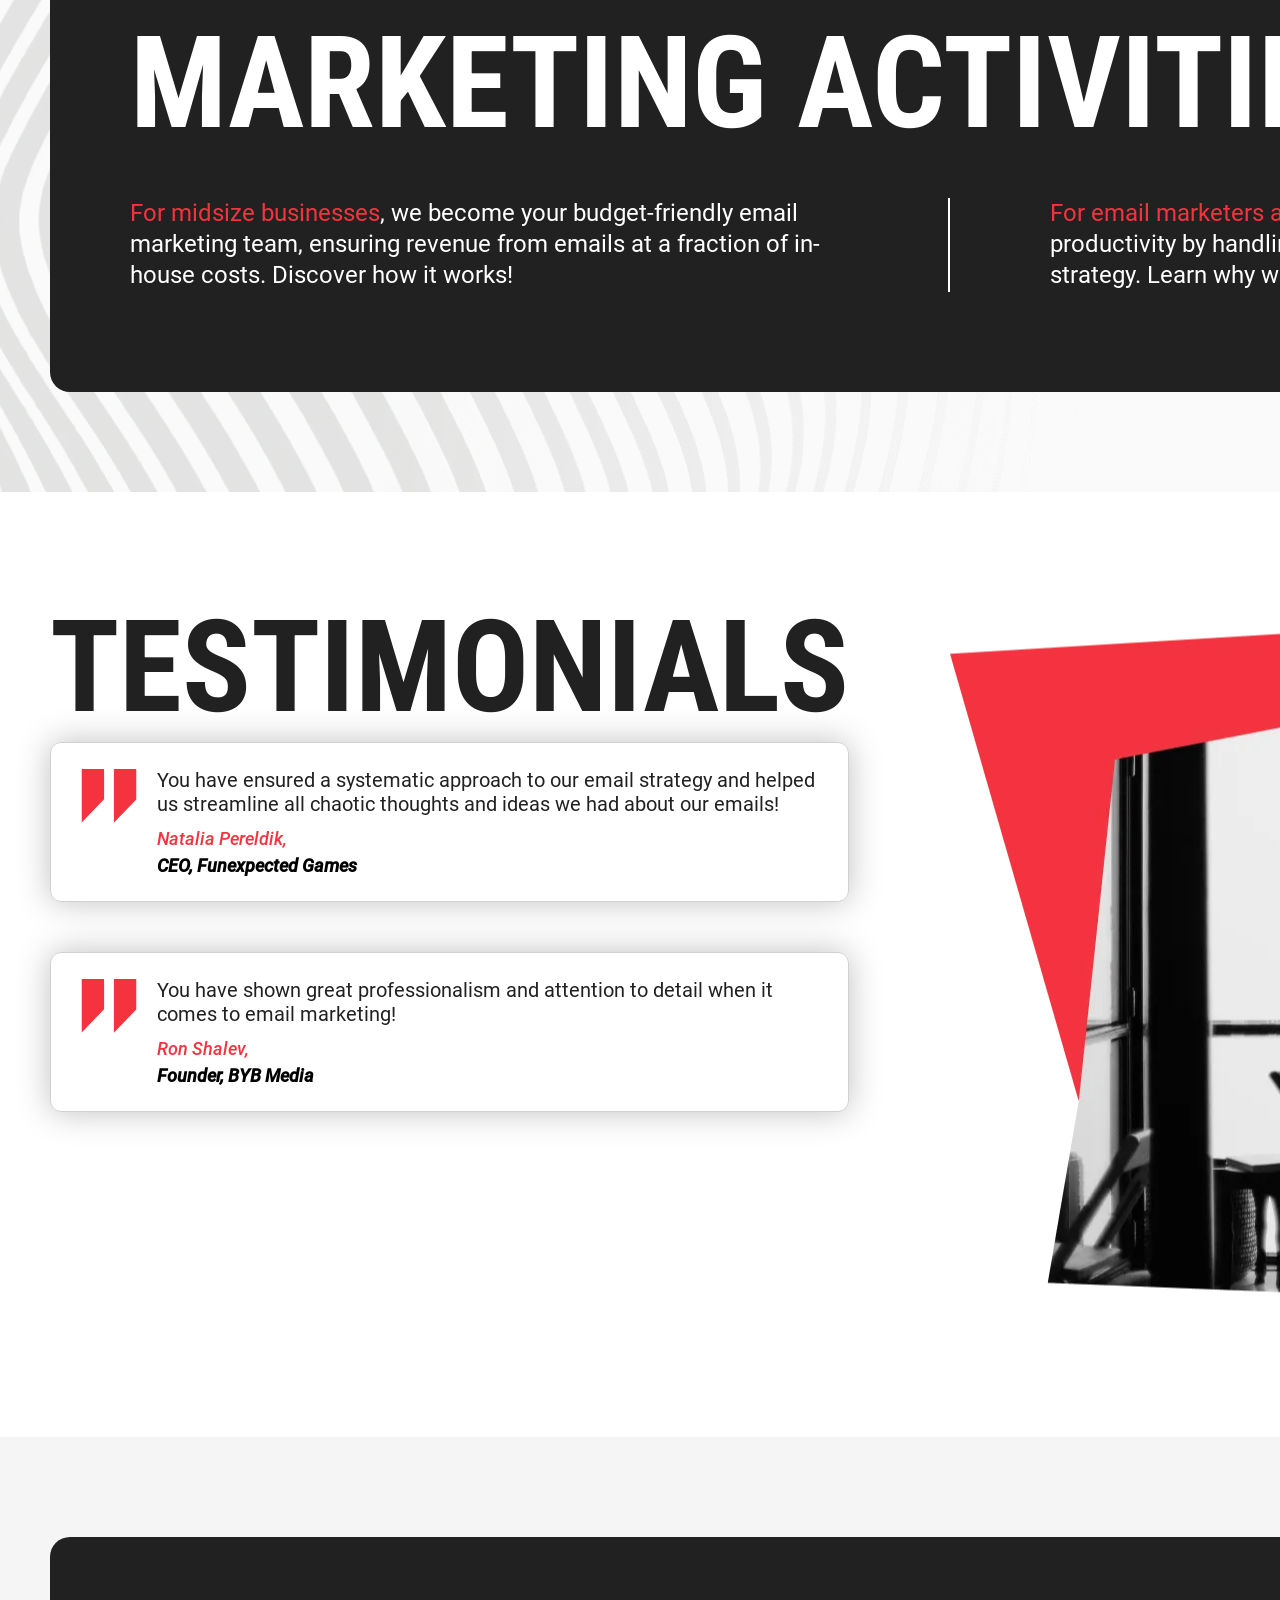
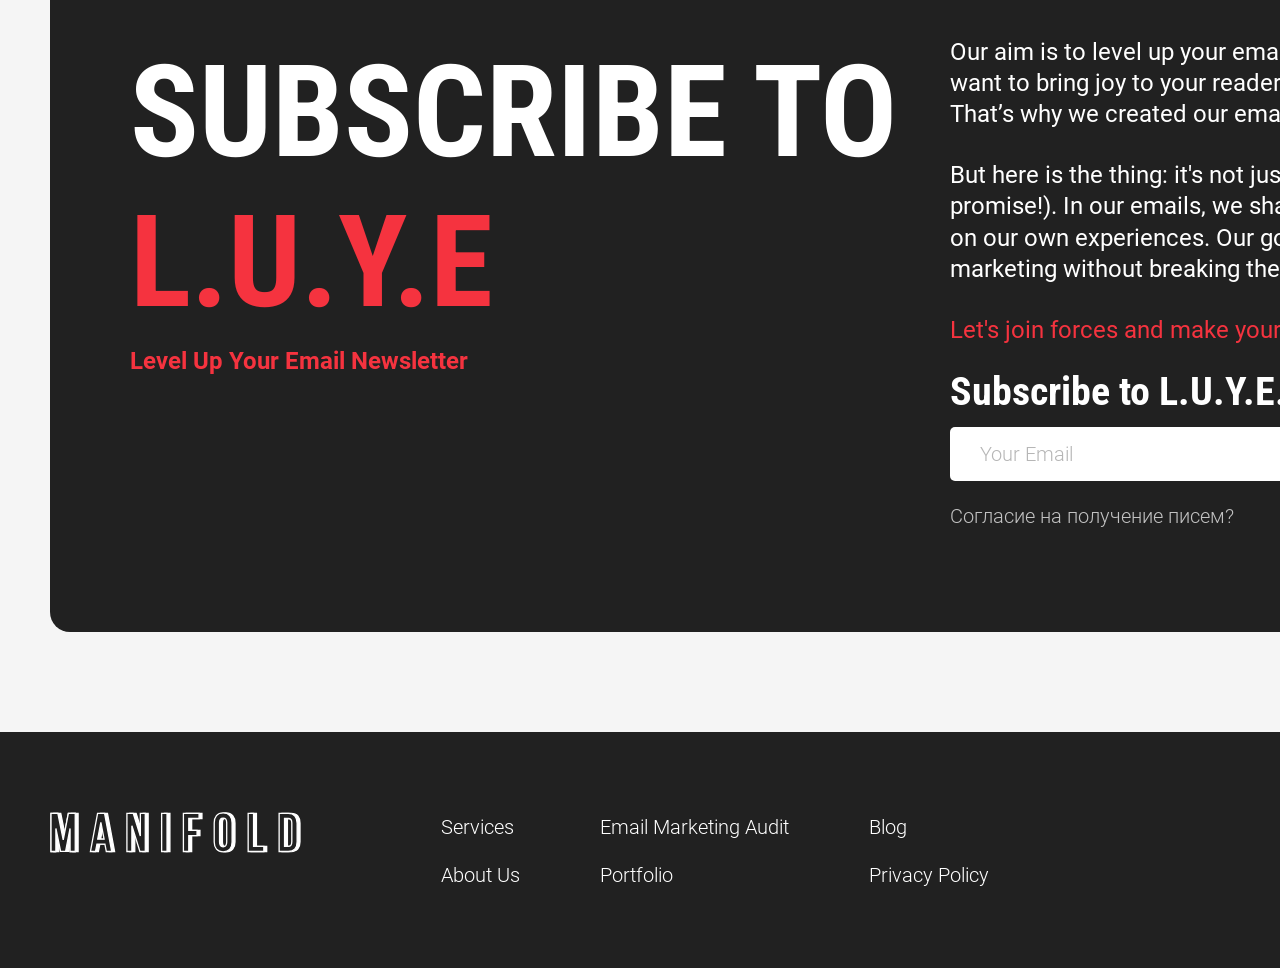
==== commit 8083059d: "Deploying to gh-pages from @ uzinok/manifold@83f589ae96e47f6fd6602133db266850fa663ab3 🚀" ====
--- a/index.html
+++ b/index.html
@@ -1 +1 @@
-<!DOCTYPE html><html lang="en"><head><meta charset="UTF-8"><meta name="robots" content="noindex, nofollow"><meta name="viewport" content="width=device-width,initial-scale=1"><title>Manifold</title><link rel="stylesheet" href="./styles/main.min.css"></head><body><!-- header --><header class="header"><!-- header__top --><div class="header__top"><div class="header__container container"><a href="index.html" aria-current="page" class="header__logo logo"><img src="./img/logo.svg" alt="Manifold" width="202" height="33"> </a><!-- nav --><nav class="header__nav nav"><button class="nav__toggle" type="button"><span class="visually-hidden">Open nav</span></button><ul class="nav__list"><li><a href="#" class="nav__link">Services</a></li><li><a href="#" class="nav__link">Portfolio</a></li><li><a href="#" class="nav__link">Email Marketing Audit</a></li></ul></nav><!-- /nav --> <a href="#" class="header__top-button button">Contact us</a></div></div><!-- /header__top --><!-- header__bottom --><div class="header__bottom"><div class="container"><h1 class="header__title title"><span class="primary">Boost</span> your email marketing results!</h1><p class="header__subtitle">We help B2C brands grow their email-attributed revenue</p><a href="#" class="header__bottom-button button">Boost your results</a></div></div><!-- /header__bottom --></header><!-- /header --><!-- main --><main class="main"><!-- client --><section class="clients"><div class="clients__container container"><h2 class="visually-hidden">Clients</h2><ul class="clients__list"><li class="clients__item"><img src="img/clients/clients-1.png" alt="clients-1" width="180px" height="67"></li><li class="clients__item"><img src="img/clients/clients-2.png" alt="clients-1" width="180px" height="53"></li><li class="clients__item"><img src="img/clients/clients-3.png" alt="clients-1" width="180px" height="42"></li><li class="clients__item"><img src="img/clients/clients-4.png" alt="clients-1" width="180px" height="77"></li><li class="clients__item"><img src="img/clients/clients-5.png" alt="clients-1" width="180px" height="33"></li><li class="clients__item"><img src="img/clients/clients-6.png" alt="clients-1" width="180px" height="54"></li></ul></div></section><!-- /client --><!-- services --><section class="services section"><div class="services__container container container--dark"><h2 class="visually-hidden">Services</h2><p class="title">We are here to <span class="primary">help</span> when:</p><ul class="services__list list"><li>Your email revenue is 20% or less</li><li>You need ideas to grow your email channel</li><li>You want expert help with implementing strategies</li><li>Your competitors' emails outperform yours</li><li>Email deliverability became a problem</li></ul></div></section><!-- /services --><section class="results section"><div class="results__container container"><h2 class="visually-hidden">Results</h2><div class="results__slider-two slider-two"><ul class="slider-two__list slider-two__list-img"><li class="slider-two__item slider-two__item-img slider-two__item--active"><img src="img/results/results-1.jpg" alt="pic-1" width="425" height="749"> <img src="img/results/results-2.jpg" alt="pic-2" width="425" height="749"> <img src="img/results/results-3.jpg" alt="pic-3" width="425" height="749"></li><li class="slider-two__item slider-two__item-img"><img src="img/results/results-3.jpg" alt="pic-3" width="425" height="749"> <img src="img/results/results-2.jpg" alt="pic-2" width="425" height="749"> <img src="img/results/results-1.jpg" alt="pic-1" width="425" height="749"></li></ul><ul class="slider-two__list slider-two__list-content"><li class="slider-two__item slider-two__item-content slider-two__item--active"><img src="img/clients/clients-1.png" alt="clients-1" width="250" height="93"><dl class="slider-two__item-content-dl"><dt class="slider-two__item-content-dt">Result:</dt><dd class="slider-two__item-content-dd">$20K per email campaign</dd><dt class="slider-two__item-content-dt">Type:</dt><dd class="slider-two__item-content-dd">Subscription e-commerce</dd><dt class="slider-two__item-content-dt">Company:</dt><dd class="slider-two__item-content-dd">Lev Haolam</dd><dt class="slider-two__item-content-dt">Product:</dt><dd class="slider-two__item-content-dd">Handmade gifts from Israel</dd><dt class="slider-two__item-content-dt">Platform:</dt><dd class="slider-two__item-content-dd">Klaviyo</dd></dl><a href="#" class="slider-two__button button button--transparent">Learn more</a></li><li class="slider-two__item slider-two__item-content"><img src="img/clients/clients-2.png" alt="clients-2" width="250" height="76"><dl class="slider-two__item-content-dl"><dt class="slider-two__item-content-dt">Result:</dt><dd class="slider-two__item-content-dd">$20K per email campaign</dd><dt class="slider-two__item-content-dt">Type:</dt><dd class="slider-two__item-content-dd">Subscription e-commerce</dd><dt class="slider-two__item-content-dt">Company:</dt><dd class="slider-two__item-content-dd">Lev Haolam</dd><dt class="slider-two__item-content-dt">Product:</dt><dd class="slider-two__item-content-dd">Handmade gifts from Israel</dd><dt class="slider-two__item-content-dt">Platform:</dt><dd class="slider-two__item-content-dd">Klaviyo</dd></dl><a href="#" class="slider-two__button button button--transparent">Learn more</a></li></ul><div class="slider-two__pagination"><button type="button" class="slider-two__pagination-prev"><span class="visually-hidden">Prev</span></button> <button type="button" class="slider-two__pagination-next"><span class="visually-hidden">next</span></button></div></div></div></section><!-- providers --><section class="providers section"><div class="providers__container container container--dark"><h2 class="providers__title title">We <span class="primary">take care</span> of all your email marketing activities</h2><ul class="providers__list list"><li>Planning</li><li>Design</li><li>Copywriting</li><li>Analytics</li><li>Deliverability</li><li>Automation</li></ul><div class="providers__footer"><p class="providers__footer-text"><span class="primary">For midsize businesses</span>, we become your budget-friendly email marketing team, ensuring revenue from emails at a fraction of in-house costs. Discover how it works!</p><p class="providers__footer-text"><span class="primary">For email marketers at larger companies</span>, we enhance your productivity by handling execution, allowing you to focus on strategy. Learn why we are your support, not your competition!</p></div></div></section><!-- /providers --><!-- reviews --><section class="reviews section"><div class="reviews__container container"><h2 class="reviews__title title">Testimonials</h2><blockquote class="reviews__blockquote"><p>You have ensured a systematic approach to our email strategy and helped us streamline all chaotic thoughts and ideas we had about our emails!</p><cite>Natalia Pereldik, <b>CEO, Funexpected Games</b></cite></blockquote><blockquote class="reviews__blockquote"><p>You have shown great professionalism and attention to detail when it comes to email marketing!</p><cite>Ron Shalev, <b>Founder, BYB Media</b></cite></blockquote></div></section><!-- /reviews --><!-- subscription --><section class="subscription section"><div class="subscription__container container container--dark"><p class="subscription__title title">Subscribe to <span class="primary">L.U.Y.E</span></p><p class="subscription__subtitle">Level Up Your Email Newsletter</p><div class="subscription__content"><p>Our aim is to level up your email marketing to world-class standards. We want to bring joy to your readers and deliver excellent ROI for your business. That’s why we created our email newsletter.</p><p>But here is the thing: it's not just about us promoting our agency services (we promise!). In our emails, we share valuable advice and practical tips based on our own experiences. Our goal is to help you enhance your email marketing without breaking the bank.</p><p class="subscription__primary primary">Let's join forces and make your emails shine!</p><form action="#" class="subscription__form form"><h2 class="form__title">Subscribe to L.U.Y.E.</h2><label for="email" class="visually-hidden">Email</label><div class="form__inner"><input type="email" name="email" id="email" class="form__input" placeholder="Your Email" autocomplete="off"> <button type="submit" class="form__button button">Subscribe</button></div><p class="form__notes">Согласие на получение писем?</p></form></div></div></section><!-- /subscription --></main><!-- /main --><!-- footer --><footer class="footer"><div class="footer__container container"><a href="index.html" class="footer__logo logo"><img src="./img/logo-footer.svg" alt="Manifold" width="251" height="39"></a><ul class="footer__nav"><li><a href="#" class="footer__link">Services</a></li><li><a href="#" class="footer__link">Email Marketing Audit</a></li><li><a href="#" class="footer__link">Blog</a></li><li><a href="#" class="footer__link">About Us</a></li><li><a href="#" class="footer__link">Portfolio</a></li><li><a href="#" class="footer__link">Privacy Policy</a></li></ul><ul class="footer__social-list"><li><a href="#" class="footer__social-link footer__social-link--1"><span class="visually-hidden">Twitwe</span></a></li><li><a href="#" class="footer__social-link footer__social-link--2"><span class="visually-hidden">Linkedin</span></a></li><li><a href="#" class="footer__social-link footer__social-link--3"><span class="visually-hidden">Facebook</span></a></li></ul></div></footer><!-- /footer --></body></html>+<!DOCTYPE html><html lang="en"><head><meta charset="UTF-8"><meta name="robots" content="noindex, nofollow"><meta name="viewport" content="width=device-width,initial-scale=1"><title>Manifold</title><link rel="stylesheet" href="./styles/main.min.css"></head><body><!-- header --><header class="header"><!-- header__top --><div class="header__top"><div class="header__container container"><a href="index.html" aria-current="page" class="header__logo logo"><img src="./img/logo.svg" alt="Manifold" width="202" height="33"> </a><!-- nav --><nav class="header__nav nav"><button class="nav__toggle" type="button"><span class="visually-hidden">Open nav</span></button><ul class="nav__list"><li><a href="#" class="nav__link">Services</a></li><li><a href="#" class="nav__link">Portfolio</a></li><li><a href="#" class="nav__link">Email Marketing Audit</a></li></ul></nav><!-- /nav --> <a href="#" class="header__top-button button">Contact us</a></div></div><!-- /header__top --><!-- header__bottom --><div class="header__bottom"><div class="container"><h1 class="header__title title"><span class="primary">Boost</span> your email marketing results!</h1><p class="header__subtitle">We help B2C brands grow their email-attributed revenue</p><a href="#" class="header__bottom-button button">Boost your results</a></div></div><!-- /header__bottom --></header><!-- /header --><!-- main --><main class="main"><!-- client --><section class="clients"><div class="clients__container container"><h2 class="visually-hidden">Clients</h2><ul class="clients__list"><li class="clients__item"><picture><source srcset="img/clients/clients-1.webp" type="image/webp"><img loading="lazy" src="img/clients/clients-1.png" alt="clients-1" width="180" height="67"></picture></li><li class="clients__item"><picture><source srcset="img/clients/clients-2.webp" type="image/webp"><img loading="lazy" src="img/clients/clients-2.png" alt="clients-2" width="180" height="53"></picture></li><li class="clients__item"><picture><source srcset="img/clients/clients-3.webp" type="image/webp"><img loading="lazy" src="img/clients/clients-3.png" alt="clients-3" width="180" height="42"></picture></li><li class="clients__item"><picture><source srcset="img/clients/clients-4.webp" type="image/webp"><img loading="lazy" src="img/clients/clients-4.png" alt="clients-4" width="180" height="77"></picture></li><li class="clients__item"><picture><source srcset="img/clients/clients-5.webp" type="image/webp"><img loading="lazy" src="img/clients/clients-5.png" alt="clients-5" width="180" height="33"></picture></li><li class="clients__item"><picture><source srcset="img/clients/clients-6.webp" type="image/webp"><img loading="lazy" src="img/clients/clients-6.png" alt="clients-6" width="180" height="54"></picture></li></ul></div></section><!-- /client --><!-- services --><section class="services section"><div class="services__container container container--dark"><h2 class="visually-hidden">Services</h2><p class="title">We are here to <span class="primary">help</span> when:</p><ul class="services__list list"><li>Your email revenue is 20% or less</li><li>You need ideas to grow your email channel</li><li>You want expert help with implementing strategies</li><li>Your competitors' emails outperform yours</li><li>Email deliverability became a problem</li></ul></div></section><!-- /services --><section class="results section"><div class="results__container container"><h2 class="visually-hidden">Results</h2><div class="results__slider-two slider-two"><ul class="slider-two__list slider-two__list-img"><li class="slider-two__item slider-two__item-img slider-two__item--active"><picture class="slider-two__item-picture"><source srcset="img/results/results-1.webp" type="image/webp"><img loading="lazy" src="img/results/results-1.jpg" alt="pic-1" width="425" height="749"></picture><picture class="slider-two__item-picture"><source srcset="img/results/results-2.webp" type="image/webp"><img loading="lazy" src="img/results/results-2.jpg" alt="pic-2" width="425" height="749"></picture><picture class="slider-two__item-picture"><source srcset="img/results/results-3.webp" type="image/webp"><img loading="lazy" src="img/results/results-3.jpg" alt="pic-3" width="425" height="749"></picture></li><li class="slider-two__item slider-two__item-img"><picture class="slider-two__item-picture"><source srcset="img/results/results-3.webp" type="image/webp"><img loading="lazy" src="img/results/results-3.jpg" alt="pic-3" width="425" height="749"></picture><picture class="slider-two__item-picture"><source srcset="img/results/results-2.webp" type="image/webp"><img loading="lazy" src="img/results/results-2.jpg" alt="pic-2" width="425" height="749"></picture><picture class="slider-two__item-picture"><source srcset="img/results/results-1.webp" type="image/webp"><img loading="lazy" src="img/results/results-1.jpg" alt="pic-1" width="425" height="749"></picture></li></ul><ul class="slider-two__list slider-two__list-content"><li class="slider-two__item slider-two__item-content slider-two__item--active"><picture><source srcset="img/clients/clients-1.webp" type="image/webp"><img loading="lazy" src="img/clients/clients-1.png" alt="pic-1" width="250" height="93"></picture><dl class="slider-two__item-content-dl"><dt class="slider-two__item-content-dt">Result:</dt><dd class="slider-two__item-content-dd">$20K per email campaign</dd><dt class="slider-two__item-content-dt">Type:</dt><dd class="slider-two__item-content-dd">Subscription e-commerce</dd><dt class="slider-two__item-content-dt">Company:</dt><dd class="slider-two__item-content-dd">Lev Haolam</dd><dt class="slider-two__item-content-dt">Product:</dt><dd class="slider-two__item-content-dd">Handmade gifts from Israel</dd><dt class="slider-two__item-content-dt">Platform:</dt><dd class="slider-two__item-content-dd">Klaviyo</dd></dl><a href="#" class="slider-two__button button button--transparent">Learn more</a></li><li class="slider-two__item slider-two__item-content"><picture><source srcset="img/clients/clients-2.webp" type="image/webp"><img loading="lazy" src="img/clients/clients-2.png" alt="pic-2" width="250" height="76"></picture><dl class="slider-two__item-content-dl"><dt class="slider-two__item-content-dt">Result:</dt><dd class="slider-two__item-content-dd">$20K per email campaign</dd><dt class="slider-two__item-content-dt">Type:</dt><dd class="slider-two__item-content-dd">Subscription e-commerce</dd><dt class="slider-two__item-content-dt">Company:</dt><dd class="slider-two__item-content-dd">Lev Haolam</dd><dt class="slider-two__item-content-dt">Product:</dt><dd class="slider-two__item-content-dd">Handmade gifts from Israel</dd><dt class="slider-two__item-content-dt">Platform:</dt><dd class="slider-two__item-content-dd">Klaviyo</dd></dl><a href="#" class="slider-two__button button button--transparent">Learn more</a></li></ul><div class="slider-two__pagination"><button type="button" class="slider-two__pagination-prev"><span class="visually-hidden">Prev</span></button> <button type="button" class="slider-two__pagination-next"><span class="visually-hidden">next</span></button></div></div></div></section><!-- providers --><section class="providers section"><div class="providers__container container container--dark"><h2 class="providers__title title">We <span class="primary">take care</span> of all your email marketing activities</h2><ul class="providers__list list"><li>Planning</li><li>Design</li><li>Copywriting</li><li>Analytics</li><li>Deliverability</li><li>Automation</li></ul><div class="providers__footer"><p class="providers__footer-text"><span class="primary">For midsize businesses</span>, we become your budget-friendly email marketing team, ensuring revenue from emails at a fraction of in-house costs. Discover how it works!</p><p class="providers__footer-text"><span class="primary">For email marketers at larger companies</span>, we enhance your productivity by handling execution, allowing you to focus on strategy. Learn why we are your support, not your competition!</p></div></div></section><!-- /providers --><!-- reviews --><section class="reviews section"><div class="reviews__container container"><h2 class="reviews__title title">Testimonials</h2><blockquote class="reviews__blockquote"><p>You have ensured a systematic approach to our email strategy and helped us streamline all chaotic thoughts and ideas we had about our emails!</p><cite>Natalia Pereldik, <b>CEO, Funexpected Games</b></cite></blockquote><blockquote class="reviews__blockquote"><p>You have shown great professionalism and attention to detail when it comes to email marketing!</p><cite>Ron Shalev, <b>Founder, BYB Media</b></cite></blockquote></div></section><!-- /reviews --><!-- subscription --><section class="subscription section"><div class="subscription__container container container--dark"><p class="subscription__title title">Subscribe to <span class="primary">L.U.Y.E</span></p><p class="subscription__subtitle">Level Up Your Email Newsletter</p><div class="subscription__content"><p>Our aim is to level up your email marketing to world-class standards. We want to bring joy to your readers and deliver excellent ROI for your business. That’s why we created our email newsletter.</p><p>But here is the thing: it's not just about us promoting our agency services (we promise!). In our emails, we share valuable advice and practical tips based on our own experiences. Our goal is to help you enhance your email marketing without breaking the bank.</p><p class="subscription__primary primary">Let's join forces and make your emails shine!</p><form action="#" class="subscription__form form"><h2 class="form__title">Subscribe to L.U.Y.E.</h2><label for="email" class="visually-hidden">Email</label><div class="form__inner"><input type="email" name="email" id="email" class="form__input" placeholder="Your Email" autocomplete="off"> <button type="submit" class="form__button button">Subscribe</button></div><p class="form__notes">Согласие на получение писем?</p></form></div></div></section><!-- /subscription --></main><!-- /main --><!-- footer --><footer class="footer"><div class="footer__container container"><a href="index.html" class="footer__logo logo"><img src="./img/logo-footer.svg" alt="Manifold" width="251" height="39"></a><ul class="footer__nav"><li><a href="#" class="footer__link">Services</a></li><li><a href="#" class="footer__link">Email Marketing Audit</a></li><li><a href="#" class="footer__link">Blog</a></li><li><a href="#" class="footer__link">About Us</a></li><li><a href="#" class="footer__link">Portfolio</a></li><li><a href="#" class="footer__link">Privacy Policy</a></li></ul><ul class="footer__social-list"><li><a href="#" class="footer__social-link footer__social-link--1"><span class="visually-hidden">Twitwe</span></a></li><li><a href="#" class="footer__social-link footer__social-link--2"><span class="visually-hidden">Linkedin</span></a></li><li><a href="#" class="footer__social-link footer__social-link--3"><span class="visually-hidden">Facebook</span></a></li></ul></div></footer><!-- /footer --></body></html>
--- a/styles/main.min.css
+++ b/styles/main.min.css
@@ -1,2 +1,2 @@
-@font-face{font-weight:700;font-family:"Roboto";font-style:normal;src:url(../fonts/Roboto-Bold.woff2)format("woff2"),url(../fonts/Roboto-Bold.woff)format("woff");font-display:swap}@font-face{font-weight:400;font-family:"Roboto";font-style:italic;src:url(../fonts/Roboto-Italic.woff2)format("woff2"),url(../fonts/Roboto-Italic.woff)format("woff");font-display:swap}@font-face{font-weight:300;font-family:"Roboto";font-style:normal;src:url(../fonts/Roboto-Light.woff2)format("woff2"),url(../fonts/Roboto-Light.woff)format("woff");font-display:swap}@font-face{font-weight:500;font-family:"Roboto";font-style:normal;src:url(../fonts/Roboto-Medium.woff2)format("woff2"),url(../fonts/Roboto-Medium.woff)format("woff");font-display:swap}@font-face{font-weight:500;font-family:"Roboto";font-style:italic;src:url(../fonts/Roboto-MediumItalic.woff2)format("woff2"),url(../fonts/Roboto-MediumItalic.woff)format("woff");font-display:swap}@font-face{font-weight:400;font-family:"Roboto";font-style:normal;src:url(../fonts/Roboto-Regular.woff2)format("woff2"),url(../fonts/Roboto-Regular.woff)format("woff");font-display:swap}@font-face{font-weight:700;font-family:"Roboto Condensed";font-style:normal;src:url(../fonts/RobotoCondensed-Bold.woff2)format("woff2"),url(../fonts/RobotoCondensed-Bold.woff)format("woff");font-display:swap}html{height:100%}body{display:grid;grid-template-rows:auto 1fr auto;min-width:1900px;min-height:100%;margin:0;font-size:24px;font-family:"Roboto",Arial,Helvetica,sans-serif}img{max-width:100%;height:auto;object-fit:contain}.visually-hidden{position:absolute;width:0;height:0;margin:0;padding:0;overflow:hidden;border:0}.title{margin:0;font-weight:700;font-size:128px;font-family:"Roboto Condensed",sans-serif;text-transform:uppercase}.primary{color:#f5333f}.section{padding:100px 0}.container{box-sizing:border-box;max-width:1880px;margin:0 auto;padding-right:40px;padding-left:40px}.container--dark{max-width:1800px;padding:100px 80px;color:#fff;background-color:#212121;border-radius:20px}.list{display:grid;margin:0;padding:0;list-style-type:none}.list li{padding-left:20px;position:relative}.list li::before{content:"";position:absolute;top:10px;left:0;width:10px;height:10px;background-color:#f5333f;border-radius:50%}.header__top{border-bottom:1px solid #c2c2c2}.header__top .container{display:flex;align-items:center;padding-top:30px;padding-bottom:30px}.header__bottom .container{padding:148px 650px 148px 40px}.header__logo{margin-right:120px}.header__top-button{margin-left:auto}.header__bottom{background-image:url(../img/waves-top.jpg);background-repeat:no-repeat;background-position:right center;border-bottom:1px solid #c2c2c2}.header__title{margin-bottom:10px}.header__subtitle{margin:0 0 40px;font-weight:300;font-size:32px}.logo{width:-moz-fit-content;width:fit-content}.logo:hover{opacity:.8}.logo:active{opacity:.4}.clients__list img,.logo,.logo img{display:block}.nav__toggle{display:none}.nav__list{display:flex;margin:0;padding:0;list-style-type:none;gap:70px}.button,.nav__link{font-size:20px;color:inherit;text-decoration:none}.nav__link:hover{opacity:.8}.nav__link:active{opacity:.4}.button{display:inline-block;padding:10px 25px;font-weight:500;color:#fff;text-transform:uppercase;background-color:#f5333f;border:0;border-radius:5px;-webkit-appearance:none;appearance:none}.button:hover{opacity:.8}.button:active{opacity:.4}.button--transparent{color:#f5333f;background-color:transparent}.clients{border-bottom:1px solid #c2c2c2}.clients__container{padding-top:40px;padding-bottom:40px}.clients__list{display:flex;flex-wrap:wrap;align-items:center;margin:0;padding:0;list-style-type:none;gap:136px}.services{background-color:#fafafa}.services__container{display:grid;grid-template-columns:850px auto;gap:135px}.services__list{gap:25px}.results{background-image:url(../img/points.png);background-position:center top}.slider-two{display:grid;grid-template-columns:887px auto;grid-template-rows:auto 1fr;gap:0 175px}.slider-two__list{display:flex;margin:0;padding:0;list-style-type:none}.slider-two__item:not(.slider-two__item--active){display:none}.slider-two__list-img{grid-row-end:-1;grid-row-start:1}.slider-two__item-img{display:grid;grid-template-columns:250px 175px 37px 215px 210px;grid-template-rows:29px 38px 682px 29px 38px}.slider-two__item-img img{display:block;border-radius:25px}.slider-two__item-img img:nth-child(1){grid-column-end:3;grid-column-start:1;grid-row-end:4;grid-row-start:1}.slider-two__item-img img:nth-child(2){grid-column-end:5;grid-column-start:2;grid-row-end:4;grid-row-start:2}.slider-two__item-img img:nth-child(3){grid-column-end:-1;grid-column-start:4;grid-row-end:-1;grid-row-start:3}.slider-two__list-content{margin-top:149px}.slider-two__item-content img{display:block;margin-bottom:30px}.slider-two__item-content-dl{display:grid;grid-template-columns:110px auto;margin:0 0 30px;gap:20px 10px}.slider-two__item-content-dt{font-weight:700;color:#f5333f}.slider-two__pagination{display:flex;grid-column-start:2;grid-row-start:2;margin-top:60px;gap:60px}.slider-two__pagination-next,.slider-two__pagination-prev{display:block;width:40px;height:40px;background-color:transparent;background-image:url(../img/arrow-left.svg);background-repeat:no-repeat;background-position:center;border:1px solid #c2c2c2;border-radius:50%}.slider-two__pagination-next{transform:scale(-1,1)}.providers{background-color:#fafafa;background-image:url(../img/waves.jpg);background-repeat:no-repeat;background-position:-300px center;background-size:contain}.providers__container{display:grid;align-items:center;grid-template-columns:1270px 1fr;gap:40px 91px}.providers__list{gap:30px}.providers__footer{display:flex;grid-column-end:-1;grid-column-start:1}.providers__footer-text{box-sizing:border-box;width:50%;margin:0;line-height:130%}.providers__footer-text:nth-child(odd){padding-right:100px}.providers__footer-text:nth-child(odd):not(:last-child){border-right:2px solid #fff}.providers__footer-text:nth-child(even){padding-left:100px}.reviews{font-size:20px;color:#212121;position:relative;overflow:hidden;min-height:745px}.reviews::after{content:"";position:absolute;left:50%;top:50%;transform:translateY(-50%);width:1435px;height:745px;background-image:url(../img/reviews.png);background-repeat:no-repeat;background-position:center;background-size:contain}.reviews cite{font-weight:500;font-size:18px;color:#f5333f;font-style:italic}.reviews b{display:block;margin-top:5px;font-weight:700;color:#000}.reviews p{margin:0 0 10px}.reviews__title{max-width:50%}.reviews__blockquote{box-sizing:border-box;width:799px;margin:0;padding:25px 30px 25px 106px;background-image:url(../img/blockquote.svg);background-repeat:no-repeat;background-position:30px 25px;background-size:56px 55px;border:1px solid #d1d1d1;border-radius:11px;box-shadow:0 0 33px rgba(0,0,0,.25)}.reviews__blockquote:not(:last-child){margin-bottom:50px}.subscription{background-color:#f5f5f5}.subscription__container{display:grid;grid-template-columns:1fr 1fr;grid-template-rows:auto 1fr}.subscription__title{margin:0 0 10px}.subscription__subtitle{grid-column-start:1;margin:0;font-weight:700;color:#f5333f}.subscription__content{grid-column-start:2;grid-row-end:3;grid-row-start:1;line-height:130%}.subscription__content p{margin:0}.subscription__content p:not(:last-child){margin-bottom:30px}.form__title{margin:0 0 20px;font-weight:700;font-size:40px;font-family:"Roboto Condensed",sans-serif}.form__inner{display:flex}.form__inner:not(:last-child){margin-bottom:20px}.form__input{display:block;width:100%;padding:15px 30px;font-weight:300;font-size:20px;font-family:inherit;background-color:#fff;border:0;border-radius:5px 0 0 5px}.form__input::placeholder{color:#b6b6b6;opacity:1}.form__button{border-radius:0 5px 5px 0}.form__notes{margin:0;font-weight:300;font-size:20px;color:#c2c2c2}.footer{color:#fff;background-color:#212121}.footer__container{display:flex;align-items:flex-start;padding-top:80px;padding-bottom:80px}.footer__logo{margin-right:140px}.footer__nav{display:grid;grid-template-columns:repeat(3,auto);margin:0;padding:0;list-style-type:none;gap:20px 80px}.footer__link{font-weight:300;font-size:20px;color:#fff;text-decoration:none}.footer__social-list{display:flex;flex-wrap:wrap;margin:0 0 0 auto;padding:0;list-style-type:none;gap:40px}.footer__social-link{position:relative;display:block;width:40px;height:40px;border-radius:50%}.footer__social-link::before{content:"";position:absolute;top:0;left:0;width:100%;height:100%;background-repeat:no-repeat;background-position:center}.footer__social-link--1::before{background-image:url(../img/social/twiter.svg)}.footer__social-link--2::before{background-image:url(../img/social/linkedin.svg)}.footer__social-link--3::before{background-image:url(../img/social/facebook.svg)}
+@font-face{font-weight:700;font-family:"Roboto";font-style:normal;src:url(../fonts/Roboto-Bold.woff2)format("woff2"),url(../fonts/Roboto-Bold.woff)format("woff");font-display:swap}@font-face{font-weight:400;font-family:"Roboto";font-style:italic;src:url(../fonts/Roboto-Italic.woff2)format("woff2"),url(../fonts/Roboto-Italic.woff)format("woff");font-display:swap}@font-face{font-weight:300;font-family:"Roboto";font-style:normal;src:url(../fonts/Roboto-Light.woff2)format("woff2"),url(../fonts/Roboto-Light.woff)format("woff");font-display:swap}@font-face{font-weight:500;font-family:"Roboto";font-style:normal;src:url(../fonts/Roboto-Medium.woff2)format("woff2"),url(../fonts/Roboto-Medium.woff)format("woff");font-display:swap}@font-face{font-weight:500;font-family:"Roboto";font-style:italic;src:url(../fonts/Roboto-MediumItalic.woff2)format("woff2"),url(../fonts/Roboto-MediumItalic.woff)format("woff");font-display:swap}@font-face{font-weight:400;font-family:"Roboto";font-style:normal;src:url(../fonts/Roboto-Regular.woff2)format("woff2"),url(../fonts/Roboto-Regular.woff)format("woff");font-display:swap}@font-face{font-weight:700;font-family:"Roboto Condensed";font-style:normal;src:url(../fonts/RobotoCondensed-Bold.woff2)format("woff2"),url(../fonts/RobotoCondensed-Bold.woff)format("woff");font-display:swap}html{height:100%}body{display:grid;grid-template-rows:auto 1fr auto;min-width:1900px;min-height:100%;margin:0;font-size:24px;font-family:"Roboto",Arial,Helvetica,sans-serif}img{max-width:100%;height:auto;object-fit:contain}.visually-hidden{position:absolute;width:0;height:0;margin:0;padding:0;overflow:hidden;border:0}.title{margin:0;font-weight:700;font-size:128px;font-family:"Roboto Condensed",sans-serif;text-transform:uppercase}.primary{color:#f5333f}.section{padding:100px 0}.container{box-sizing:border-box;max-width:1880px;margin:0 auto;padding-right:40px;padding-left:40px}.container--dark{max-width:1800px;padding:100px 80px;color:#fff;background-color:#212121;border-radius:20px}.list{display:grid;margin:0;padding:0;list-style-type:none}.list li{position:relative;padding-left:20px}.list li::before{content:"";position:absolute;top:10px;left:0;width:10px;height:10px;background-color:#f5333f;border-radius:50%}.header__top{border-bottom:1px solid #c2c2c2}.header__top .container{display:flex;align-items:center;padding-top:30px;padding-bottom:30px}.header__bottom .container{padding:148px 650px 148px 40px}.header__logo{margin-right:120px}.header__top-button{margin-left:auto}.header__bottom{background-image:url(../img/waves-top.png);background-image:-webkit-image-set(url(../img/waves-top.avif)type("image/avif"),url(../img/waves-top.png));background-image:image-set(url(../img/waves-top.avif)type("image/avif"),url(../img/waves-top.png));background-repeat:no-repeat;background-position:right center;border-bottom:1px solid #c2c2c2}.header__title{margin-bottom:10px}.header__subtitle{margin:0 0 40px;font-weight:300;font-size:32px}.logo{width:-moz-fit-content;width:fit-content}.logo:hover{opacity:.8}.logo:active{opacity:.4}.clients__list img,.logo,.logo img{display:block}.nav__toggle{display:none}.nav__list{display:flex;margin:0;padding:0;list-style-type:none;gap:70px}.button,.nav__link{font-size:20px;color:inherit;text-decoration:none}.nav__link:hover{opacity:.8}.button:active,.nav__link:active{opacity:.4}.button{display:inline-block;padding:10px 25px;font-weight:500;color:#fff;text-transform:uppercase;background-color:#f5333f;border:0;border-radius:5px;-webkit-appearance:none;appearance:none}.button:not(:disabled):hover{cursor:pointer;opacity:.8}.button--transparent{color:#f5333f;background-color:transparent}.clients{border-bottom:1px solid #c2c2c2}.clients__container{padding-top:40px;padding-bottom:40px}.clients__list{display:flex;flex-wrap:wrap;align-items:center;margin:0;padding:0;list-style-type:none;gap:136px}.services{background-color:#fafafa;background-image:url(../img/waves.png);background-image:-webkit-image-set(url(../img/waves.avif)type("image/avif"),url(../img/waves.png));background-image:image-set(url(../img/waves.avif)type("image/avif"),url(../img/waves.png));background-repeat:no-repeat;background-position:-300px center;background-size:contain}.services__container{display:grid;grid-template-columns:850px auto;gap:135px}.services__list{gap:25px}.results{background-image:url(../img/points.png);background-image:-webkit-image-set(url(../img/points.avif)type("image/avif"),url(../img/points.png));background-image:image-set(url(../img/points.avif)type("image/avif"),url(../img/points.png));background-position:center top}.slider-two{display:grid;grid-template-columns:887px auto;grid-template-rows:auto 1fr;gap:0 175px}.slider-two__list{display:flex;margin:0;padding:0;list-style-type:none}.slider-two__item:not(.slider-two__item--active){display:none}.slider-two__list-img{grid-row-end:-1;grid-row-start:1}.slider-two__item-img{display:grid;grid-template-columns:250px 175px 37px 215px 210px;grid-template-rows:29px 38px 682px 29px 38px}.slider-two__item-img .slider-two__item-picture{display:block;overflow:hidden;border-radius:25px}.slider-two__item-img .slider-two__item-picture:nth-child(1){grid-column-end:3;grid-column-start:1;grid-row-end:4;grid-row-start:1}.slider-two__item-img .slider-two__item-picture:nth-child(2){grid-column-end:5;grid-column-start:2;grid-row-end:5;grid-row-start:2}.slider-two__item-img .slider-two__item-picture:nth-child(3){grid-column-end:-1;grid-column-start:4;grid-row-end:-1;grid-row-start:3}.slider-two__list-content{margin-top:149px}.slider-two__item-content .slider-two__item-picture{display:block;margin-bottom:30px}.slider-two__item-content-dl{display:grid;grid-template-columns:110px auto;margin:0 0 30px;gap:20px 10px}.slider-two__item-content-dt{font-weight:700;color:#f5333f}.slider-two__pagination{display:flex;grid-column-start:2;grid-row-start:2;margin-top:60px;gap:60px}.slider-two__pagination-next,.slider-two__pagination-prev{display:block;width:40px;height:40px;background-color:transparent;background-image:url(../img/arrow-left.svg);background-repeat:no-repeat;background-position:center;border:1px solid #c2c2c2;border-radius:50%}.slider-two__pagination-next{transform:scale(-1,1)}.slider-two__pagination-next:hover,.slider-two__pagination-prev:hover{cursor:pointer;opacity:.8}.slider-two__pagination-next:active,.slider-two__pagination-prev:active{opacity:.4}.providers{background-color:#fafafa;background-image:url(../img/waves.png);background-image:-webkit-image-set(url(../img/waves.avif)type("image/avif"),url(../img/waves.png));background-image:image-set(url(../img/waves.avif)type("image/avif"),url(../img/waves.png));background-repeat:no-repeat;background-position:-300px center;background-size:contain}.providers__container{display:grid;align-items:center;grid-template-columns:1270px 1fr;gap:40px 91px}.providers__list{gap:30px}.providers__footer{display:flex;grid-column-end:-1;grid-column-start:1}.providers__footer-text{box-sizing:border-box;width:50%;margin:0;line-height:130%}.providers__footer-text:nth-child(odd){padding-right:100px}.providers__footer-text:nth-child(odd):not(:last-child){border-right:2px solid #fff}.providers__footer-text:nth-child(even){padding-left:100px}.reviews{position:relative;min-height:745px;overflow:hidden;font-size:20px;color:#212121}.reviews::after{content:"";position:absolute;top:50%;left:50%;width:1435px;height:745px;background-image:url(../img/reviews.png);background-image:-webkit-image-set(url(../img/reviews.webp)1x type("image/webp"),url(../img/reviews-2x.webp)2x type("image/webp"),url(../img/reviews.png)1x,url(../img/reviews-2x.png)2x);background-image:image-set(url(../img/reviews.webp)1x type("image/webp"),url(../img/reviews-2x.webp)2x type("image/webp"),url(../img/reviews.png)1x,url(../img/reviews-2x.png)2x);background-repeat:no-repeat;background-position:center;background-size:contain;transform:translateY(-50%)}.reviews cite{font-weight:500;font-size:18px;color:#f5333f;font-style:italic}.reviews b{display:block;margin-top:5px;font-weight:700;color:#000}.reviews p{margin:0 0 10px}.reviews__title{max-width:50%}.reviews__blockquote{box-sizing:border-box;width:799px;margin:0;padding:25px 30px 25px 106px;background-image:url(../img/blockquote.svg);background-repeat:no-repeat;background-position:30px 25px;background-size:56px 55px;border:1px solid #d1d1d1;border-radius:11px;box-shadow:0 0 33px rgba(0,0,0,.25)}.reviews__blockquote:not(:last-child){margin-bottom:50px}.subscription{background-color:#f5f5f5}.subscription__container{display:grid;grid-template-columns:1fr 1fr;grid-template-rows:auto 1fr}.subscription__title{margin:0 0 10px}.subscription__subtitle{grid-column-start:1;margin:0;font-weight:700;color:#f5333f}.subscription__content{grid-column-start:2;grid-row-end:3;grid-row-start:1;line-height:130%}.subscription__content p{margin:0}.subscription__content p:not(:last-child){margin-bottom:30px}.form__title{margin:0 0 20px;font-weight:700;font-size:40px;font-family:"Roboto Condensed",sans-serif}.form__inner{display:flex}.form__inner:not(:last-child){margin-bottom:20px}.form__input{display:block;width:100%;padding:15px 30px;font-weight:300;font-size:20px;font-family:inherit;background-color:#fff;border:0;border-radius:5px 0 0 5px}.form__input:not(:disabled):hover{opacity:.8}.form__input::placeholder{color:#b6b6b6;opacity:1}.form__button{border-radius:0 5px 5px 0}.form__notes{margin:0;font-weight:300;font-size:20px;color:#c2c2c2}.footer{color:#fff;background-color:#212121}.footer__container{display:flex;align-items:flex-start;padding-top:80px;padding-bottom:80px}.footer__logo{margin-right:140px}.footer__nav{display:grid;grid-template-columns:repeat(3,auto);margin:0;padding:0;list-style-type:none;gap:20px 80px}.footer__link{font-weight:300;font-size:20px;color:#fff;text-decoration:none}.footer__link:hover{opacity:.8}.footer__link:active{opacity:.4}.footer__social-list{display:flex;flex-wrap:wrap;margin:0 0 0 auto;padding:0;list-style-type:none;gap:40px}.footer__social-link{position:relative;display:block;width:40px;height:40px;border-radius:50%}.footer__social-link:hover{opacity:.8}.footer__social-link:active{opacity:.4}.footer__social-link::before{content:"";position:absolute;top:0;left:0;width:100%;height:100%;background-repeat:no-repeat;background-position:center}.footer__social-link--1::before{background-image:url(../img/social/twiter.svg)}.footer__social-link--2::before{background-image:url(../img/social/linkedin.svg)}.footer__social-link--3::before{background-image:url(../img/social/facebook.svg)}
 /*# sourceMappingURL=main.min.css.map */
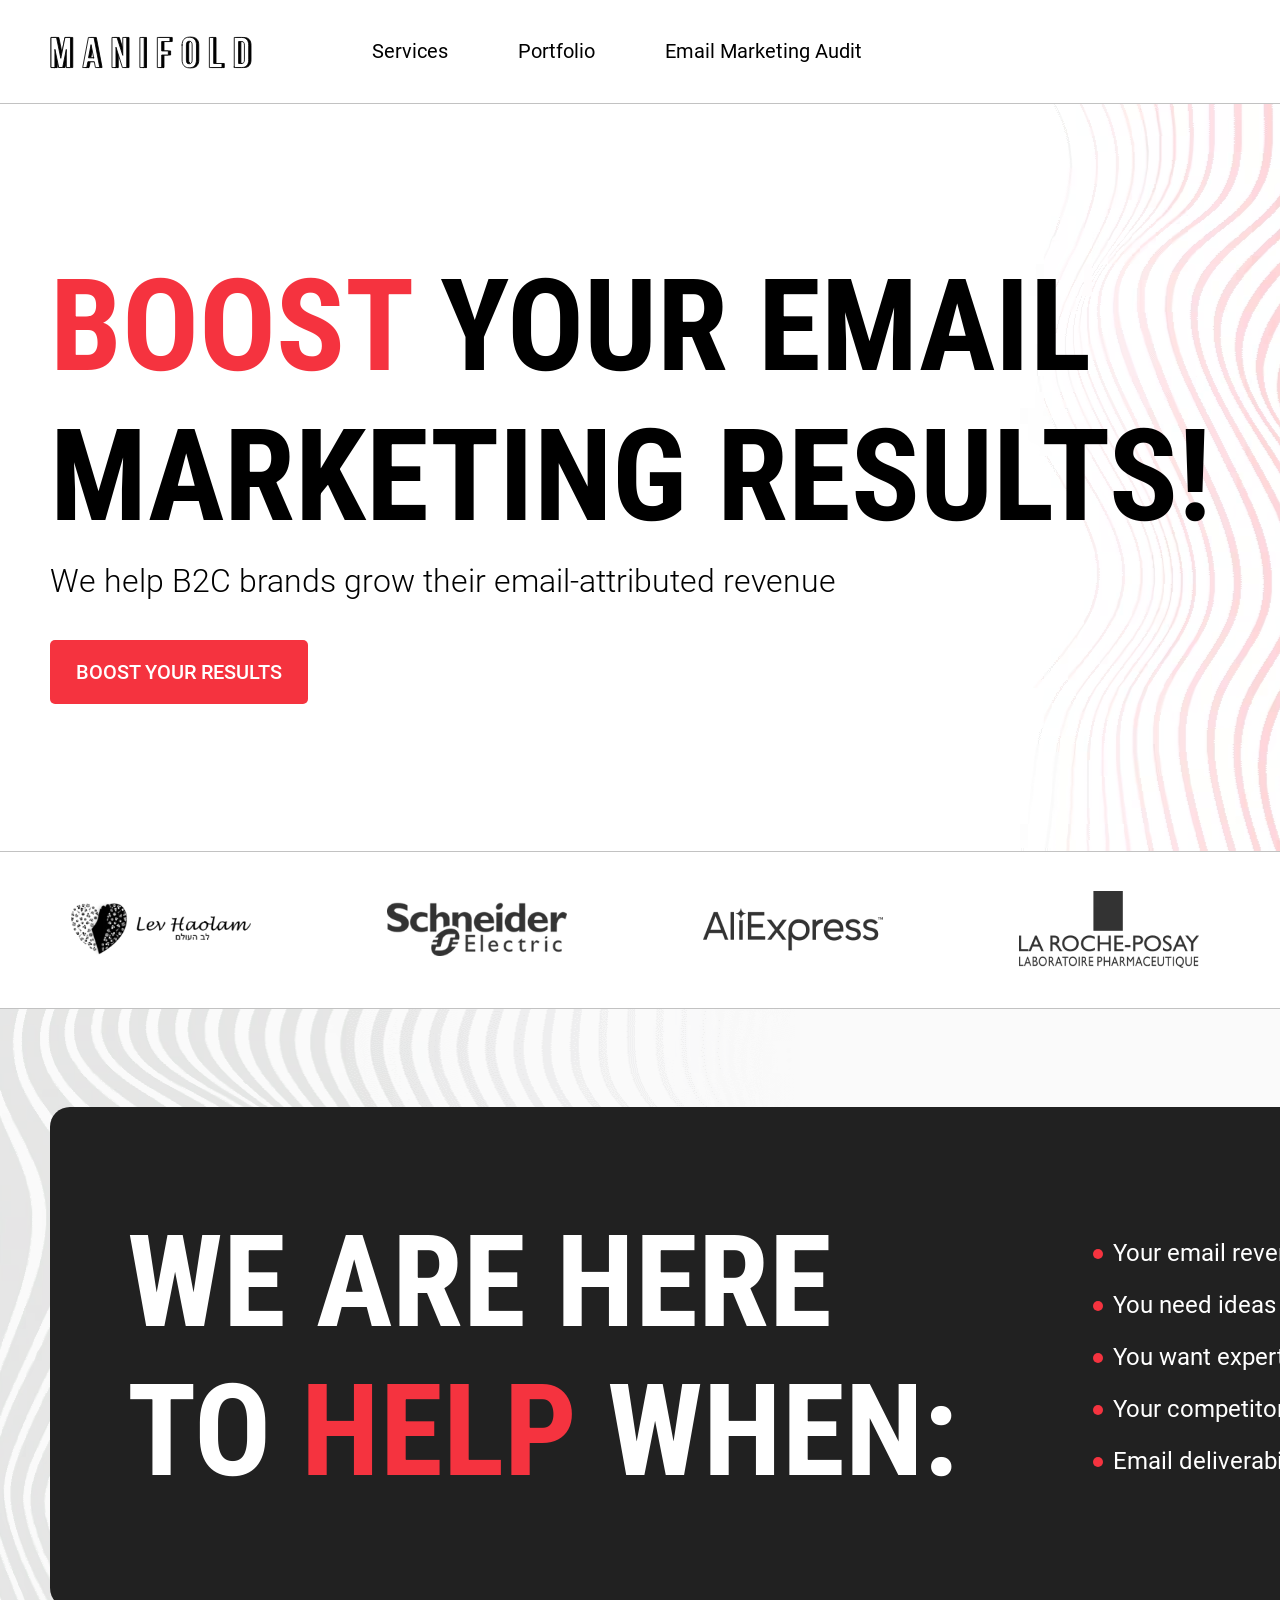
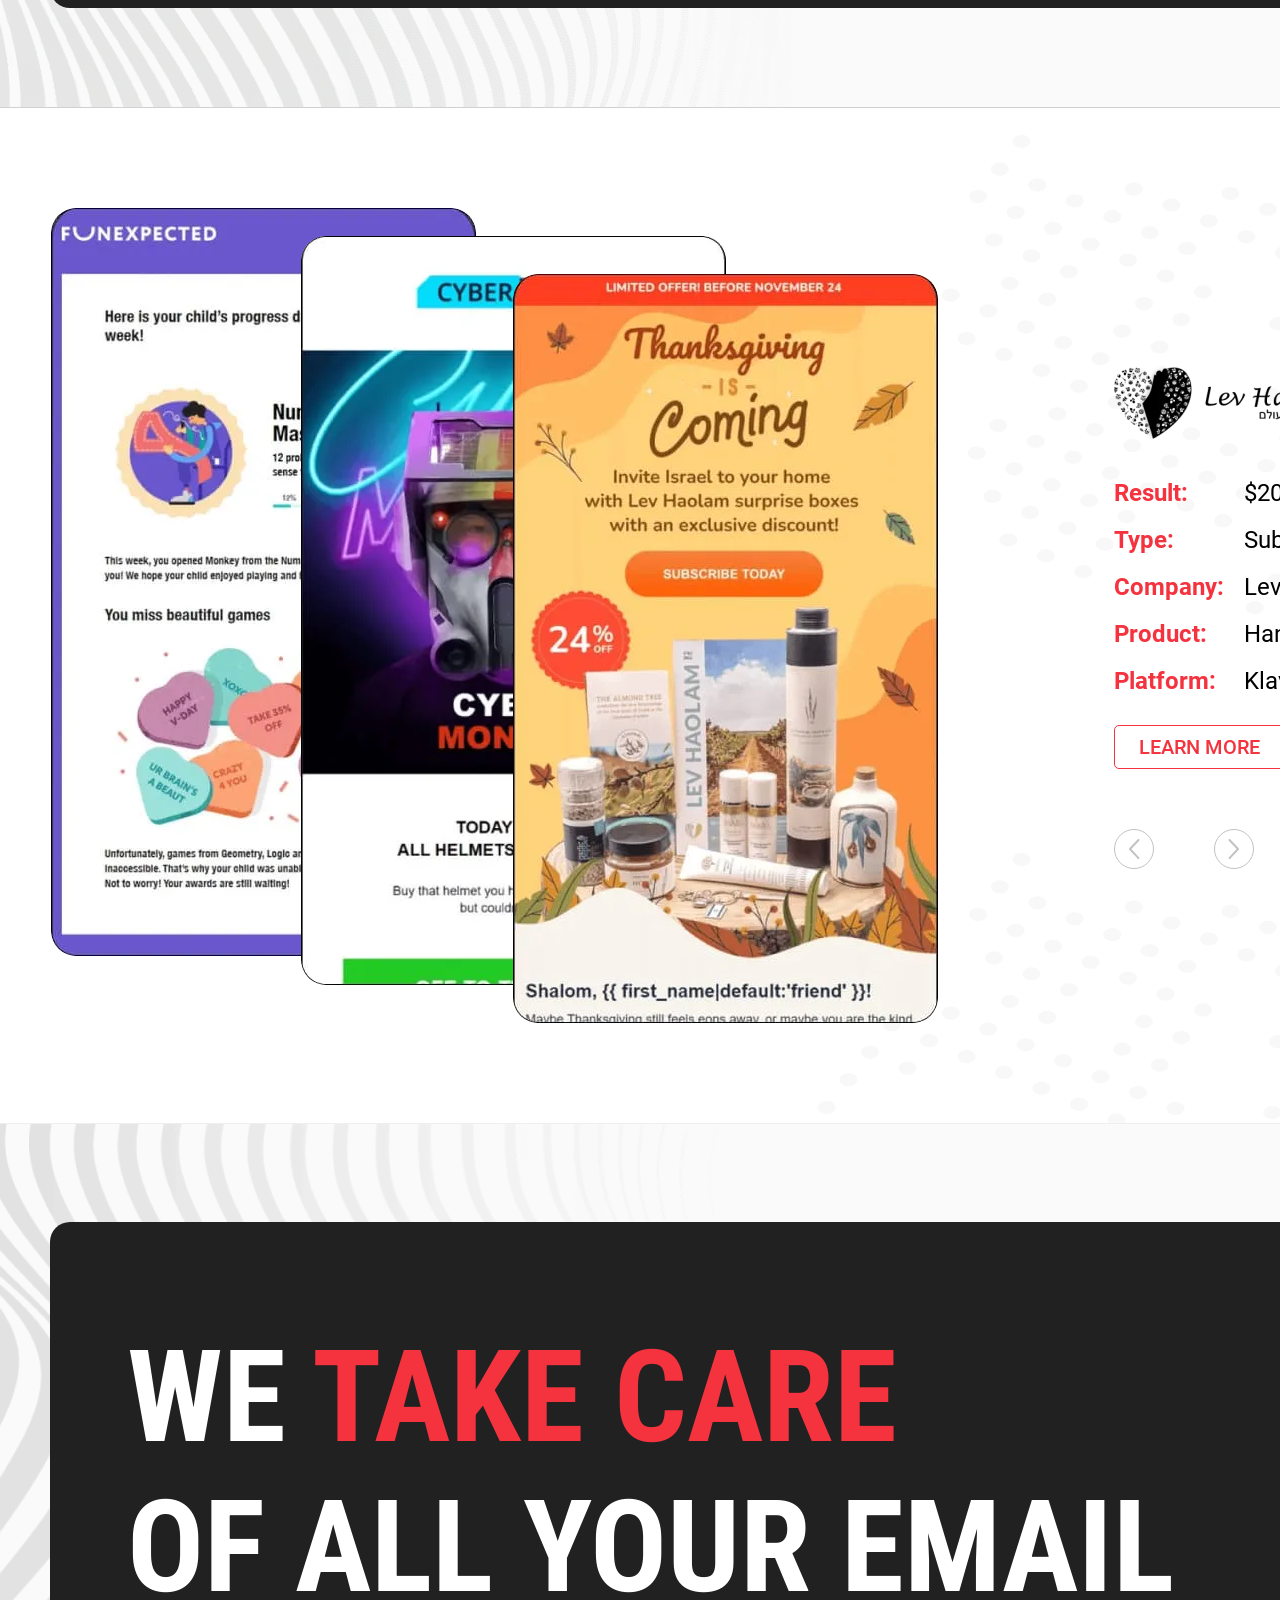
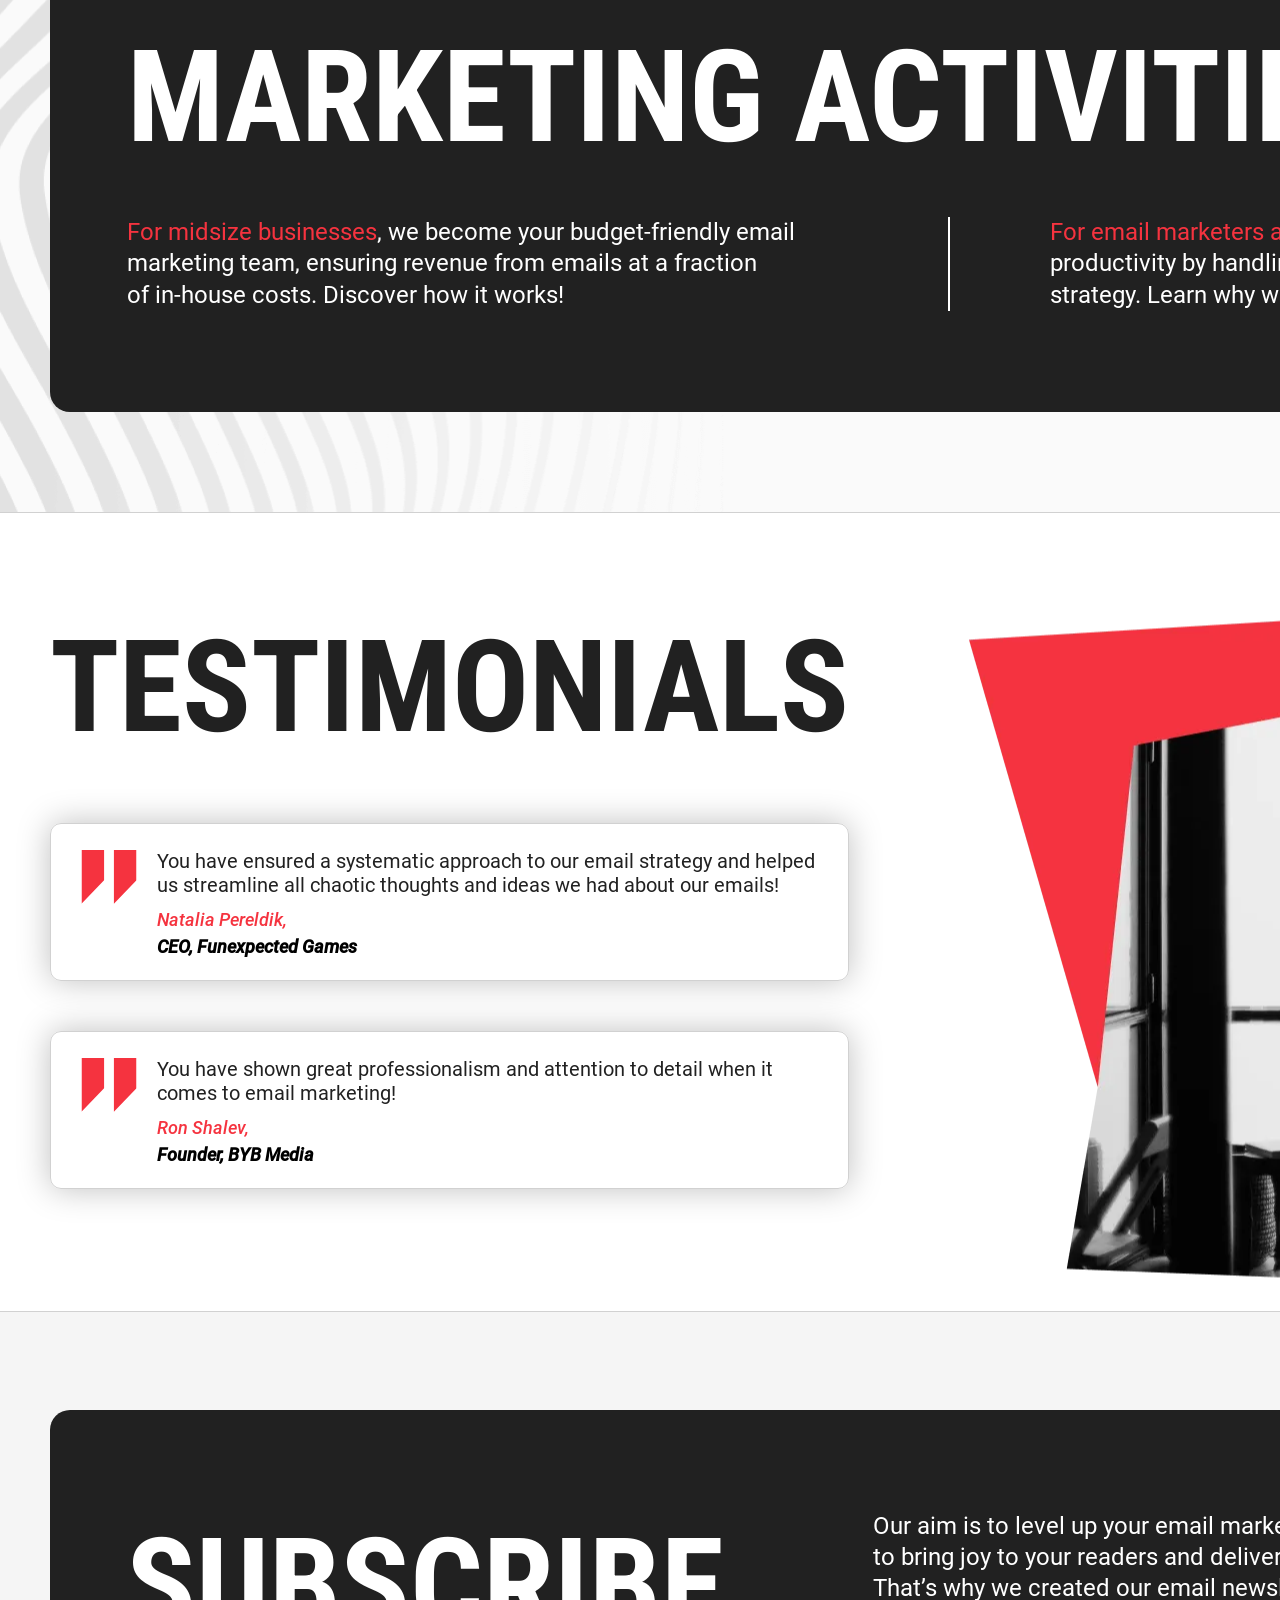
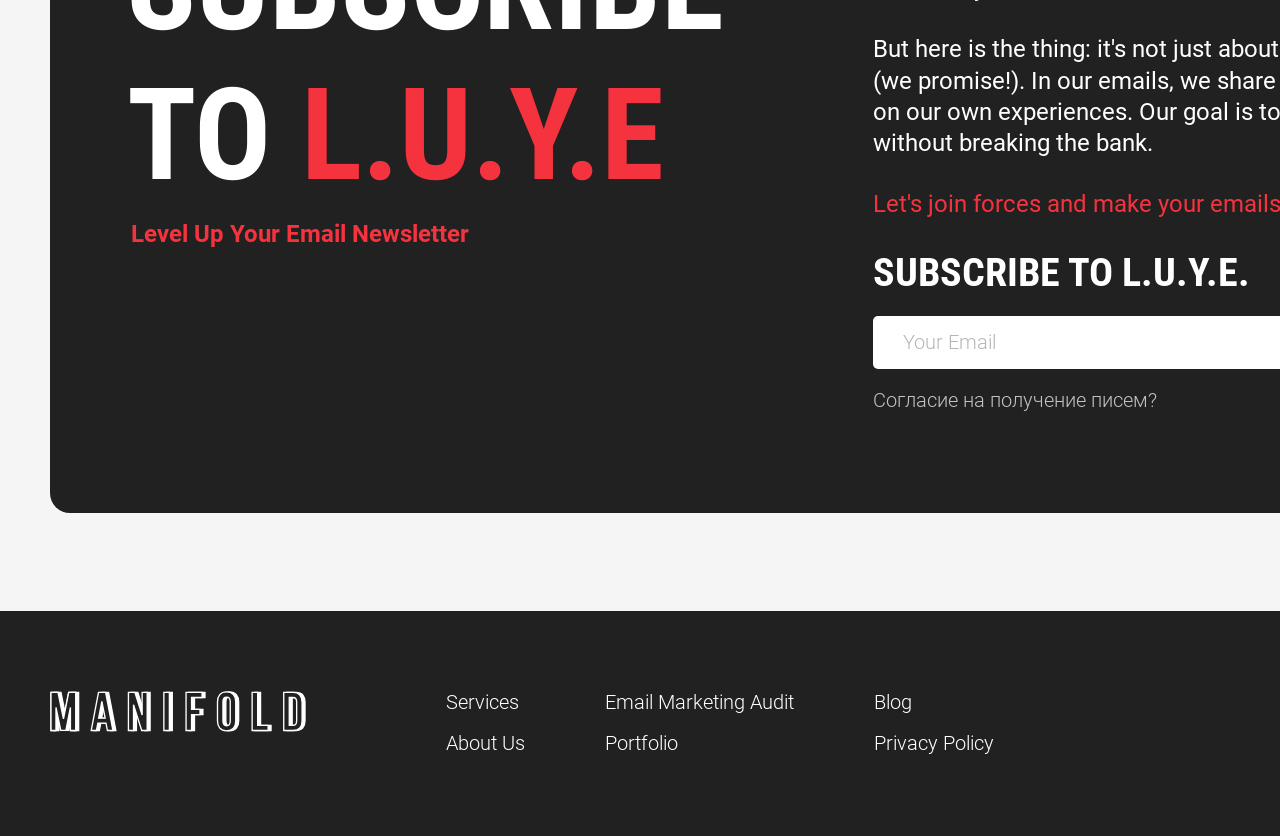
==== commit b86e00e6: "Deploying to gh-pages from @ uzinok/manifold@e0d4bde784d7c1d648c9662280e94dc9972a4afc 🚀" ====
--- a/index.html
+++ b/index.html
@@ -1 +1 @@
-<!DOCTYPE html><html lang="en"><head><meta charset="UTF-8"><meta name="robots" content="noindex, nofollow"><meta name="viewport" content="width=device-width,initial-scale=1"><title>Manifold</title><link rel="stylesheet" href="./styles/main.min.css"></head><body><!-- header --><header class="header"><!-- header__top --><div class="header__top"><div class="header__container container"><a href="index.html" aria-current="page" class="header__logo logo"><img src="./img/logo.svg" alt="Manifold" width="202" height="33"> </a><!-- nav --><nav class="header__nav nav"><button class="nav__toggle" type="button"><span class="visually-hidden">Open nav</span></button><ul class="nav__list"><li><a href="#" class="nav__link">Services</a></li><li><a href="#" class="nav__link">Portfolio</a></li><li><a href="#" class="nav__link">Email Marketing Audit</a></li></ul></nav><!-- /nav --> <a href="#" class="header__top-button button">Contact us</a></div></div><!-- /header__top --><!-- header__bottom --><div class="header__bottom"><div class="container"><h1 class="header__title title"><span class="primary">Boost</span> your email marketing results!</h1><p class="header__subtitle">We help B2C brands grow their email-attributed revenue</p><a href="#" class="header__bottom-button button">Boost your results</a></div></div><!-- /header__bottom --></header><!-- /header --><!-- main --><main class="main"><!-- client --><section class="clients"><div class="clients__container container"><h2 class="visually-hidden">Clients</h2><ul class="clients__list"><li class="clients__item"><picture><source srcset="img/clients/clients-1.webp" type="image/webp"><img loading="lazy" src="img/clients/clients-1.png" alt="clients-1" width="180" height="67"></picture></li><li class="clients__item"><picture><source srcset="img/clients/clients-2.webp" type="image/webp"><img loading="lazy" src="img/clients/clients-2.png" alt="clients-2" width="180" height="53"></picture></li><li class="clients__item"><picture><source srcset="img/clients/clients-3.webp" type="image/webp"><img loading="lazy" src="img/clients/clients-3.png" alt="clients-3" width="180" height="42"></picture></li><li class="clients__item"><picture><source srcset="img/clients/clients-4.webp" type="image/webp"><img loading="lazy" src="img/clients/clients-4.png" alt="clients-4" width="180" height="77"></picture></li><li class="clients__item"><picture><source srcset="img/clients/clients-5.webp" type="image/webp"><img loading="lazy" src="img/clients/clients-5.png" alt="clients-5" width="180" height="33"></picture></li><li class="clients__item"><picture><source srcset="img/clients/clients-6.webp" type="image/webp"><img loading="lazy" src="img/clients/clients-6.png" alt="clients-6" width="180" height="54"></picture></li></ul></div></section><!-- /client --><!-- services --><section class="services section"><div class="services__container container container--dark"><h2 class="visually-hidden">Services</h2><p class="title">We are here to <span class="primary">help</span> when:</p><ul class="services__list list"><li>Your email revenue is 20% or less</li><li>You need ideas to grow your email channel</li><li>You want expert help with implementing strategies</li><li>Your competitors' emails outperform yours</li><li>Email deliverability became a problem</li></ul></div></section><!-- /services --><section class="results section"><div class="results__container container"><h2 class="visually-hidden">Results</h2><div class="results__slider-two slider-two"><ul class="slider-two__list slider-two__list-img"><li class="slider-two__item slider-two__item-img slider-two__item--active"><picture class="slider-two__item-picture"><source srcset="img/results/results-1.webp" type="image/webp"><img loading="lazy" src="img/results/results-1.jpg" alt="pic-1" width="425" height="749"></picture><picture class="slider-two__item-picture"><source srcset="img/results/results-2.webp" type="image/webp"><img loading="lazy" src="img/results/results-2.jpg" alt="pic-2" width="425" height="749"></picture><picture class="slider-two__item-picture"><source srcset="img/results/results-3.webp" type="image/webp"><img loading="lazy" src="img/results/results-3.jpg" alt="pic-3" width="425" height="749"></picture></li><li class="slider-two__item slider-two__item-img"><picture class="slider-two__item-picture"><source srcset="img/results/results-3.webp" type="image/webp"><img loading="lazy" src="img/results/results-3.jpg" alt="pic-3" width="425" height="749"></picture><picture class="slider-two__item-picture"><source srcset="img/results/results-2.webp" type="image/webp"><img loading="lazy" src="img/results/results-2.jpg" alt="pic-2" width="425" height="749"></picture><picture class="slider-two__item-picture"><source srcset="img/results/results-1.webp" type="image/webp"><img loading="lazy" src="img/results/results-1.jpg" alt="pic-1" width="425" height="749"></picture></li></ul><ul class="slider-two__list slider-two__list-content"><li class="slider-two__item slider-two__item-content slider-two__item--active"><picture><source srcset="img/clients/clients-1.webp" type="image/webp"><img loading="lazy" src="img/clients/clients-1.png" alt="pic-1" width="250" height="93"></picture><dl class="slider-two__item-content-dl"><dt class="slider-two__item-content-dt">Result:</dt><dd class="slider-two__item-content-dd">$20K per email campaign</dd><dt class="slider-two__item-content-dt">Type:</dt><dd class="slider-two__item-content-dd">Subscription e-commerce</dd><dt class="slider-two__item-content-dt">Company:</dt><dd class="slider-two__item-content-dd">Lev Haolam</dd><dt class="slider-two__item-content-dt">Product:</dt><dd class="slider-two__item-content-dd">Handmade gifts from Israel</dd><dt class="slider-two__item-content-dt">Platform:</dt><dd class="slider-two__item-content-dd">Klaviyo</dd></dl><a href="#" class="slider-two__button button button--transparent">Learn more</a></li><li class="slider-two__item slider-two__item-content"><picture><source srcset="img/clients/clients-2.webp" type="image/webp"><img loading="lazy" src="img/clients/clients-2.png" alt="pic-2" width="250" height="76"></picture><dl class="slider-two__item-content-dl"><dt class="slider-two__item-content-dt">Result:</dt><dd class="slider-two__item-content-dd">$20K per email campaign</dd><dt class="slider-two__item-content-dt">Type:</dt><dd class="slider-two__item-content-dd">Subscription e-commerce</dd><dt class="slider-two__item-content-dt">Company:</dt><dd class="slider-two__item-content-dd">Lev Haolam</dd><dt class="slider-two__item-content-dt">Product:</dt><dd class="slider-two__item-content-dd">Handmade gifts from Israel</dd><dt class="slider-two__item-content-dt">Platform:</dt><dd class="slider-two__item-content-dd">Klaviyo</dd></dl><a href="#" class="slider-two__button button button--transparent">Learn more</a></li></ul><div class="slider-two__pagination"><button type="button" class="slider-two__pagination-prev"><span class="visually-hidden">Prev</span></button> <button type="button" class="slider-two__pagination-next"><span class="visually-hidden">next</span></button></div></div></div></section><!-- providers --><section class="providers section"><div class="providers__container container container--dark"><h2 class="providers__title title">We <span class="primary">take care</span> of all your email marketing activities</h2><ul class="providers__list list"><li>Planning</li><li>Design</li><li>Copywriting</li><li>Analytics</li><li>Deliverability</li><li>Automation</li></ul><div class="providers__footer"><p class="providers__footer-text"><span class="primary">For midsize businesses</span>, we become your budget-friendly email marketing team, ensuring revenue from emails at a fraction of in-house costs. Discover how it works!</p><p class="providers__footer-text"><span class="primary">For email marketers at larger companies</span>, we enhance your productivity by handling execution, allowing you to focus on strategy. Learn why we are your support, not your competition!</p></div></div></section><!-- /providers --><!-- reviews --><section class="reviews section"><div class="reviews__container container"><h2 class="reviews__title title">Testimonials</h2><blockquote class="reviews__blockquote"><p>You have ensured a systematic approach to our email strategy and helped us streamline all chaotic thoughts and ideas we had about our emails!</p><cite>Natalia Pereldik, <b>CEO, Funexpected Games</b></cite></blockquote><blockquote class="reviews__blockquote"><p>You have shown great professionalism and attention to detail when it comes to email marketing!</p><cite>Ron Shalev, <b>Founder, BYB Media</b></cite></blockquote></div></section><!-- /reviews --><!-- subscription --><section class="subscription section"><div class="subscription__container container container--dark"><p class="subscription__title title">Subscribe to <span class="primary">L.U.Y.E</span></p><p class="subscription__subtitle">Level Up Your Email Newsletter</p><div class="subscription__content"><p>Our aim is to level up your email marketing to world-class standards. We want to bring joy to your readers and deliver excellent ROI for your business. That’s why we created our email newsletter.</p><p>But here is the thing: it's not just about us promoting our agency services (we promise!). In our emails, we share valuable advice and practical tips based on our own experiences. Our goal is to help you enhance your email marketing without breaking the bank.</p><p class="subscription__primary primary">Let's join forces and make your emails shine!</p><form action="#" class="subscription__form form"><h2 class="form__title">Subscribe to L.U.Y.E.</h2><label for="email" class="visually-hidden">Email</label><div class="form__inner"><input type="email" name="email" id="email" class="form__input" placeholder="Your Email" autocomplete="off"> <button type="submit" class="form__button button">Subscribe</button></div><p class="form__notes">Согласие на получение писем?</p></form></div></div></section><!-- /subscription --></main><!-- /main --><!-- footer --><footer class="footer"><div class="footer__container container"><a href="index.html" class="footer__logo logo"><img src="./img/logo-footer.svg" alt="Manifold" width="251" height="39"></a><ul class="footer__nav"><li><a href="#" class="footer__link">Services</a></li><li><a href="#" class="footer__link">Email Marketing Audit</a></li><li><a href="#" class="footer__link">Blog</a></li><li><a href="#" class="footer__link">About Us</a></li><li><a href="#" class="footer__link">Portfolio</a></li><li><a href="#" class="footer__link">Privacy Policy</a></li></ul><ul class="footer__social-list"><li><a href="#" class="footer__social-link footer__social-link--1"><span class="visually-hidden">Twitwe</span></a></li><li><a href="#" class="footer__social-link footer__social-link--2"><span class="visually-hidden">Linkedin</span></a></li><li><a href="#" class="footer__social-link footer__social-link--3"><span class="visually-hidden">Facebook</span></a></li></ul></div></footer><!-- /footer --></body></html>+<!DOCTYPE html><html lang="en"><head><meta charset="UTF-8"><meta name="robots" content="noindex, nofollow"><meta name="viewport" content="width=device-width,initial-scale=1"><title>Manifold</title><link rel="stylesheet" href="./styles/main.min.css"></head><body><!-- header --><header class="header"><!-- header__top --><div class="header__top"><div class="header__container container"><a href="index.html" aria-current="page" class="header__logo logo"><img src="./img/logo.svg" alt="Manifold" width="202" height="33"> </a><!-- nav --><nav class="header__nav nav"><button class="nav__toggle" type="button"><span class="visually-hidden">Open nav</span></button><ul class="nav__list"><li><a href="#" class="nav__link">Services</a></li><li><a href="#" class="nav__link">Portfolio</a></li><li><a href="#" class="nav__link">Email Marketing Audit</a></li></ul></nav><!-- /nav --> <a href="#" class="header__top-button button">Contact us</a></div></div><!-- /header__top --><!-- header__bottom --><div class="header__bottom"><div class="container"><h1 class="header__title title"><span class="primary">Boost</span> your email marketing results!</h1><p class="header__subtitle">We help B2C brands grow their email-attributed revenue</p><a href="#" class="header__bottom-button button">Boost your results</a></div></div><!-- /header__bottom --></header><!-- /header --><!-- main --><main class="main"><!-- client --><section class="clients"><div class="clients__container container"><h2 class="visually-hidden">Clients</h2><ul class="clients__list"><li class="clients__item"><picture><source srcset="img/clients/clients-1.webp" type="image/webp"><img loading="lazy" src="img/clients/clients-1.png" alt="clients-1" width="180" height="67"></picture></li><li class="clients__item"><picture><source srcset="img/clients/clients-2.webp" type="image/webp"><img loading="lazy" src="img/clients/clients-2.png" alt="clients-2" width="180" height="53"></picture></li><li class="clients__item"><picture><source srcset="img/clients/clients-3.webp" type="image/webp"><img loading="lazy" src="img/clients/clients-3.png" alt="clients-3" width="180" height="42"></picture></li><li class="clients__item"><picture><source srcset="img/clients/clients-4.webp" type="image/webp"><img loading="lazy" src="img/clients/clients-4.png" alt="clients-4" width="180" height="77"></picture></li><li class="clients__item"><picture><source srcset="img/clients/clients-5.webp" type="image/webp"><img loading="lazy" src="img/clients/clients-5.png" alt="clients-5" width="180" height="33"></picture></li><li class="clients__item"><picture><source srcset="img/clients/clients-6.webp" type="image/webp"><img loading="lazy" src="img/clients/clients-6.png" alt="clients-6" width="180" height="54"></picture></li></ul></div></section><!-- /client --><!-- services --><section class="services section"><div class="services__container container container--dark"><h2 class="visually-hidden">Services</h2><p class="title">We are here to <span class="primary">help</span> when:</p><ul class="services__list list"><li>Your email revenue is 20% or less</li><li>You need ideas to grow your email channel</li><li>You want expert help with implementing strategies</li><li>Your competitors' emails outperform yours</li><li>Email deliverability became a problem</li></ul></div></section><!-- /services --><section class="results section"><div class="results__container container"><h2 class="visually-hidden">Results</h2><div class="results__slider-two slider-two"><ul class="slider-two__list slider-two__list-img"><li class="slider-two__item slider-two__item-img slider-two__item--active"><picture class="slider-two__item-picture"><source srcset="img/results/results-1.webp" type="image/webp"><img loading="lazy" src="img/results/results-1.jpg" alt="pic-1" width="425" height="749"></picture><picture class="slider-two__item-picture"><source srcset="img/results/results-2.webp" type="image/webp"><img loading="lazy" src="img/results/results-2.jpg" alt="pic-2" width="425" height="749"></picture><picture class="slider-two__item-picture"><source srcset="img/results/results-3.webp" type="image/webp"><img loading="lazy" src="img/results/results-3.jpg" alt="pic-3" width="425" height="749"></picture></li><li class="slider-two__item slider-two__item-img"><picture class="slider-two__item-picture"><source srcset="img/results/results-3.webp" type="image/webp"><img loading="lazy" src="img/results/results-3.jpg" alt="pic-3" width="425" height="749"></picture><picture class="slider-two__item-picture"><source srcset="img/results/results-2.webp" type="image/webp"><img loading="lazy" src="img/results/results-2.jpg" alt="pic-2" width="425" height="749"></picture><picture class="slider-two__item-picture"><source srcset="img/results/results-1.webp" type="image/webp"><img loading="lazy" src="img/results/results-1.jpg" alt="pic-1" width="425" height="749"></picture></li></ul><ul class="slider-two__list slider-two__list-content"><li class="slider-two__item slider-two__item-content slider-two__item--active"><picture><source srcset="img/clients/clients-1.webp" type="image/webp"><img loading="lazy" src="img/clients/clients-1.png" alt="pic-1" width="250" height="93"></picture><dl class="slider-two__item-content-dl"><dt class="slider-two__item-content-dt">Result:</dt><dd class="slider-two__item-content-dd">$20K per email campaign</dd><dt class="slider-two__item-content-dt">Type:</dt><dd class="slider-two__item-content-dd">Subscription e-commerce</dd><dt class="slider-two__item-content-dt">Company:</dt><dd class="slider-two__item-content-dd">Lev Haolam</dd><dt class="slider-two__item-content-dt">Product:</dt><dd class="slider-two__item-content-dd">Handmade gifts from Israel</dd><dt class="slider-two__item-content-dt">Platform:</dt><dd class="slider-two__item-content-dd">Klaviyo</dd></dl><a href="#" class="slider-two__button button button--transparent">Learn more</a></li><li class="slider-two__item slider-two__item-content"><picture><source srcset="img/clients/clients-2.webp" type="image/webp"><img loading="lazy" src="img/clients/clients-2.png" alt="pic-2" width="250" height="76"></picture><dl class="slider-two__item-content-dl"><dt class="slider-two__item-content-dt">Result:</dt><dd class="slider-two__item-content-dd">$20K per email campaign</dd><dt class="slider-two__item-content-dt">Type:</dt><dd class="slider-two__item-content-dd">Subscription e-commerce</dd><dt class="slider-two__item-content-dt">Company:</dt><dd class="slider-two__item-content-dd">Lev Haolam</dd><dt class="slider-two__item-content-dt">Product:</dt><dd class="slider-two__item-content-dd">Handmade gifts from Israel</dd><dt class="slider-two__item-content-dt">Platform:</dt><dd class="slider-two__item-content-dd">Klaviyo</dd></dl><a href="#" class="slider-two__button button button--transparent">Learn more</a></li></ul><div class="slider-two__pagination"><button type="button" class="slider-two__pagination-prev"><span class="visually-hidden">Prev</span></button> <button type="button" class="slider-two__pagination-next"><span class="visually-hidden">next</span></button></div></div></div></section><!-- providers --><section class="providers section"><div class="providers__container container container--dark"><h2 class="providers__title title">We <span class="primary">take care</span> <span class="db">of all your email</span> marketing activities</h2><ul class="providers__list list"><li>Planning</li><li>Design</li><li>Copywriting</li><li>Analytics</li><li>Deliverability</li><li>Automation</li></ul><div class="providers__footer"><p class="providers__footer-text"><span class="primary">For midsize businesses</span>, we become your budget-friendly email marketing team, ensuring revenue from emails at a fraction <span class="db">of in-house costs. Discover how it works!</span></p><p class="providers__footer-text"><span class="primary">For email marketers at larger companies</span>, we enhance your productivity by handling execution, allowing you to focus on strategy. Learn why we are your support, not your competition!</p></div></div></section><!-- /providers --><!-- reviews --><section class="reviews section"><div class="reviews__container container"><h2 class="reviews__title title">Testimonials</h2><blockquote class="reviews__blockquote"><p>You have ensured a systematic approach to our email strategy and helped us streamline all chaotic thoughts and ideas we had about our emails!</p><cite>Natalia Pereldik, <b>CEO, Funexpected Games</b></cite></blockquote><blockquote class="reviews__blockquote"><p>You have shown great professionalism and attention to detail when it comes to email marketing!</p><cite>Ron Shalev, <b>Founder, BYB Media</b></cite></blockquote></div></section><!-- /reviews --><!-- subscription --><section class="subscription section"><div class="subscription__container container container--dark"><p class="subscription__title title">Subscribe to <span class="primary">L.U.Y.E</span></p><p class="subscription__subtitle">Level Up Your Email Newsletter</p><div class="subscription__content"><p>Our aim is to level up your email marketing to world-class standards. We want to&nbsp;bring joy to your readers and deliver excellent ROI for your business. That’s&nbsp;why&nbsp;we created our email newsletter.</p><p>But here is the thing: it's not just about us promoting our agency services (we&nbsp;promise!). In our emails, we share valuable advice and practical tips based on&nbsp;our own experiences. Our goal is to help you enhance your email marketing without breaking the bank.</p><p class="subscription__primary primary">Let's join forces and make your emails shine!</p><form action="#" class="subscription__form form"><h2 class="form__title">Subscribe to L.U.Y.E.</h2><label for="email" class="visually-hidden">Email</label><div class="form__inner"><input type="email" name="email" id="email" class="form__input" placeholder="Your Email" autocomplete="off"> <button type="submit" class="form__button button">Subscribe</button></div><p class="form__notes">Согласие на получение писем?</p></form></div></div></section><!-- /subscription --></main><!-- /main --><!-- footer --><footer class="footer"><div class="footer__container container"><a href="index.html" class="footer__logo logo"><img src="./img/logo-footer.svg" alt="Manifold" width="256" height="41"></a><ul class="footer__nav"><li><a href="#" class="footer__link">Services</a></li><li><a href="#" class="footer__link">Email Marketing Audit</a></li><li><a href="#" class="footer__link">Blog</a></li><li><a href="#" class="footer__link">About Us</a></li><li><a href="#" class="footer__link">Portfolio</a></li><li><a href="#" class="footer__link">Privacy Policy</a></li></ul><ul class="footer__social-list"><li><a href="#" class="footer__social-link footer__social-link--1"><span class="visually-hidden">Twitwe</span></a></li><li><a href="#" class="footer__social-link footer__social-link--2"><span class="visually-hidden">Linkedin</span></a></li><li><a href="#" class="footer__social-link footer__social-link--3"><span class="visually-hidden">Facebook</span></a></li></ul></div></footer><!-- /footer --></body></html>
--- a/styles/main.min.css
+++ b/styles/main.min.css
@@ -1,2 +1,2 @@
-@font-face{font-weight:700;font-family:"Roboto";font-style:normal;src:url(../fonts/Roboto-Bold.woff2)format("woff2"),url(../fonts/Roboto-Bold.woff)format("woff");font-display:swap}@font-face{font-weight:400;font-family:"Roboto";font-style:italic;src:url(../fonts/Roboto-Italic.woff2)format("woff2"),url(../fonts/Roboto-Italic.woff)format("woff");font-display:swap}@font-face{font-weight:300;font-family:"Roboto";font-style:normal;src:url(../fonts/Roboto-Light.woff2)format("woff2"),url(../fonts/Roboto-Light.woff)format("woff");font-display:swap}@font-face{font-weight:500;font-family:"Roboto";font-style:normal;src:url(../fonts/Roboto-Medium.woff2)format("woff2"),url(../fonts/Roboto-Medium.woff)format("woff");font-display:swap}@font-face{font-weight:500;font-family:"Roboto";font-style:italic;src:url(../fonts/Roboto-MediumItalic.woff2)format("woff2"),url(../fonts/Roboto-MediumItalic.woff)format("woff");font-display:swap}@font-face{font-weight:400;font-family:"Roboto";font-style:normal;src:url(../fonts/Roboto-Regular.woff2)format("woff2"),url(../fonts/Roboto-Regular.woff)format("woff");font-display:swap}@font-face{font-weight:700;font-family:"Roboto Condensed";font-style:normal;src:url(../fonts/RobotoCondensed-Bold.woff2)format("woff2"),url(../fonts/RobotoCondensed-Bold.woff)format("woff");font-display:swap}html{height:100%}body{display:grid;grid-template-rows:auto 1fr auto;min-width:1900px;min-height:100%;margin:0;font-size:24px;font-family:"Roboto",Arial,Helvetica,sans-serif}img{max-width:100%;height:auto;object-fit:contain}.visually-hidden{position:absolute;width:0;height:0;margin:0;padding:0;overflow:hidden;border:0}.title{margin:0;font-weight:700;font-size:128px;font-family:"Roboto Condensed",sans-serif;text-transform:uppercase}.primary{color:#f5333f}.section{padding:100px 0}.container{box-sizing:border-box;max-width:1880px;margin:0 auto;padding-right:40px;padding-left:40px}.container--dark{max-width:1800px;padding:100px 80px;color:#fff;background-color:#212121;border-radius:20px}.list{display:grid;margin:0;padding:0;list-style-type:none}.list li{position:relative;padding-left:20px}.list li::before{content:"";position:absolute;top:10px;left:0;width:10px;height:10px;background-color:#f5333f;border-radius:50%}.header__top{border-bottom:1px solid #c2c2c2}.header__top .container{display:flex;align-items:center;padding-top:30px;padding-bottom:30px}.header__bottom .container{padding:148px 650px 148px 40px}.header__logo{margin-right:120px}.header__top-button{margin-left:auto}.header__bottom{background-image:url(../img/waves-top.png);background-image:-webkit-image-set(url(../img/waves-top.avif)type("image/avif"),url(../img/waves-top.png));background-image:image-set(url(../img/waves-top.avif)type("image/avif"),url(../img/waves-top.png));background-repeat:no-repeat;background-position:right center;border-bottom:1px solid #c2c2c2}.header__title{margin-bottom:10px}.header__subtitle{margin:0 0 40px;font-weight:300;font-size:32px}.logo{width:-moz-fit-content;width:fit-content}.logo:hover{opacity:.8}.logo:active{opacity:.4}.clients__list img,.logo,.logo img{display:block}.nav__toggle{display:none}.nav__list{display:flex;margin:0;padding:0;list-style-type:none;gap:70px}.button,.nav__link{font-size:20px;color:inherit;text-decoration:none}.nav__link:hover{opacity:.8}.button:active,.nav__link:active{opacity:.4}.button{display:inline-block;padding:10px 25px;font-weight:500;color:#fff;text-transform:uppercase;background-color:#f5333f;border:0;border-radius:5px;-webkit-appearance:none;appearance:none}.button:not(:disabled):hover{cursor:pointer;opacity:.8}.button--transparent{color:#f5333f;background-color:transparent}.clients{border-bottom:1px solid #c2c2c2}.clients__container{padding-top:40px;padding-bottom:40px}.clients__list{display:flex;flex-wrap:wrap;align-items:center;margin:0;padding:0;list-style-type:none;gap:136px}.services{background-color:#fafafa;background-image:url(../img/waves.png);background-image:-webkit-image-set(url(../img/waves.avif)type("image/avif"),url(../img/waves.png));background-image:image-set(url(../img/waves.avif)type("image/avif"),url(../img/waves.png));background-repeat:no-repeat;background-position:-300px center;background-size:contain}.services__container{display:grid;grid-template-columns:850px auto;gap:135px}.services__list{gap:25px}.results{background-image:url(../img/points.png);background-image:-webkit-image-set(url(../img/points.avif)type("image/avif"),url(../img/points.png));background-image:image-set(url(../img/points.avif)type("image/avif"),url(../img/points.png));background-position:center top}.slider-two{display:grid;grid-template-columns:887px auto;grid-template-rows:auto 1fr;gap:0 175px}.slider-two__list{display:flex;margin:0;padding:0;list-style-type:none}.slider-two__item:not(.slider-two__item--active){display:none}.slider-two__list-img{grid-row-end:-1;grid-row-start:1}.slider-two__item-img{display:grid;grid-template-columns:250px 175px 37px 215px 210px;grid-template-rows:29px 38px 682px 29px 38px}.slider-two__item-img .slider-two__item-picture{display:block;overflow:hidden;border-radius:25px}.slider-two__item-img .slider-two__item-picture:nth-child(1){grid-column-end:3;grid-column-start:1;grid-row-end:4;grid-row-start:1}.slider-two__item-img .slider-two__item-picture:nth-child(2){grid-column-end:5;grid-column-start:2;grid-row-end:5;grid-row-start:2}.slider-two__item-img .slider-two__item-picture:nth-child(3){grid-column-end:-1;grid-column-start:4;grid-row-end:-1;grid-row-start:3}.slider-two__list-content{margin-top:149px}.slider-two__item-content .slider-two__item-picture{display:block;margin-bottom:30px}.slider-two__item-content-dl{display:grid;grid-template-columns:110px auto;margin:0 0 30px;gap:20px 10px}.slider-two__item-content-dt{font-weight:700;color:#f5333f}.slider-two__pagination{display:flex;grid-column-start:2;grid-row-start:2;margin-top:60px;gap:60px}.slider-two__pagination-next,.slider-two__pagination-prev{display:block;width:40px;height:40px;background-color:transparent;background-image:url(../img/arrow-left.svg);background-repeat:no-repeat;background-position:center;border:1px solid #c2c2c2;border-radius:50%}.slider-two__pagination-next{transform:scale(-1,1)}.slider-two__pagination-next:hover,.slider-two__pagination-prev:hover{cursor:pointer;opacity:.8}.slider-two__pagination-next:active,.slider-two__pagination-prev:active{opacity:.4}.providers{background-color:#fafafa;background-image:url(../img/waves.png);background-image:-webkit-image-set(url(../img/waves.avif)type("image/avif"),url(../img/waves.png));background-image:image-set(url(../img/waves.avif)type("image/avif"),url(../img/waves.png));background-repeat:no-repeat;background-position:-300px center;background-size:contain}.providers__container{display:grid;align-items:center;grid-template-columns:1270px 1fr;gap:40px 91px}.providers__list{gap:30px}.providers__footer{display:flex;grid-column-end:-1;grid-column-start:1}.providers__footer-text{box-sizing:border-box;width:50%;margin:0;line-height:130%}.providers__footer-text:nth-child(odd){padding-right:100px}.providers__footer-text:nth-child(odd):not(:last-child){border-right:2px solid #fff}.providers__footer-text:nth-child(even){padding-left:100px}.reviews{position:relative;min-height:745px;overflow:hidden;font-size:20px;color:#212121}.reviews::after{content:"";position:absolute;top:50%;left:50%;width:1435px;height:745px;background-image:url(../img/reviews.png);background-image:-webkit-image-set(url(../img/reviews.webp)1x type("image/webp"),url(../img/reviews-2x.webp)2x type("image/webp"),url(../img/reviews.png)1x,url(../img/reviews-2x.png)2x);background-image:image-set(url(../img/reviews.webp)1x type("image/webp"),url(../img/reviews-2x.webp)2x type("image/webp"),url(../img/reviews.png)1x,url(../img/reviews-2x.png)2x);background-repeat:no-repeat;background-position:center;background-size:contain;transform:translateY(-50%)}.reviews cite{font-weight:500;font-size:18px;color:#f5333f;font-style:italic}.reviews b{display:block;margin-top:5px;font-weight:700;color:#000}.reviews p{margin:0 0 10px}.reviews__title{max-width:50%}.reviews__blockquote{box-sizing:border-box;width:799px;margin:0;padding:25px 30px 25px 106px;background-image:url(../img/blockquote.svg);background-repeat:no-repeat;background-position:30px 25px;background-size:56px 55px;border:1px solid #d1d1d1;border-radius:11px;box-shadow:0 0 33px rgba(0,0,0,.25)}.reviews__blockquote:not(:last-child){margin-bottom:50px}.subscription{background-color:#f5f5f5}.subscription__container{display:grid;grid-template-columns:1fr 1fr;grid-template-rows:auto 1fr}.subscription__title{margin:0 0 10px}.subscription__subtitle{grid-column-start:1;margin:0;font-weight:700;color:#f5333f}.subscription__content{grid-column-start:2;grid-row-end:3;grid-row-start:1;line-height:130%}.subscription__content p{margin:0}.subscription__content p:not(:last-child){margin-bottom:30px}.form__title{margin:0 0 20px;font-weight:700;font-size:40px;font-family:"Roboto Condensed",sans-serif}.form__inner{display:flex}.form__inner:not(:last-child){margin-bottom:20px}.form__input{display:block;width:100%;padding:15px 30px;font-weight:300;font-size:20px;font-family:inherit;background-color:#fff;border:0;border-radius:5px 0 0 5px}.form__input:not(:disabled):hover{opacity:.8}.form__input::placeholder{color:#b6b6b6;opacity:1}.form__button{border-radius:0 5px 5px 0}.form__notes{margin:0;font-weight:300;font-size:20px;color:#c2c2c2}.footer{color:#fff;background-color:#212121}.footer__container{display:flex;align-items:flex-start;padding-top:80px;padding-bottom:80px}.footer__logo{margin-right:140px}.footer__nav{display:grid;grid-template-columns:repeat(3,auto);margin:0;padding:0;list-style-type:none;gap:20px 80px}.footer__link{font-weight:300;font-size:20px;color:#fff;text-decoration:none}.footer__link:hover{opacity:.8}.footer__link:active{opacity:.4}.footer__social-list{display:flex;flex-wrap:wrap;margin:0 0 0 auto;padding:0;list-style-type:none;gap:40px}.footer__social-link{position:relative;display:block;width:40px;height:40px;border-radius:50%}.footer__social-link:hover{opacity:.8}.footer__social-link:active{opacity:.4}.footer__social-link::before{content:"";position:absolute;top:0;left:0;width:100%;height:100%;background-repeat:no-repeat;background-position:center}.footer__social-link--1::before{background-image:url(../img/social/twiter.svg)}.footer__social-link--2::before{background-image:url(../img/social/linkedin.svg)}.footer__social-link--3::before{background-image:url(../img/social/facebook.svg)}
+@font-face{font-weight:700;font-family:"Roboto";font-style:normal;src:url(../fonts/Roboto-Bold.woff2)format("woff2"),url(../fonts/Roboto-Bold.woff)format("woff");font-display:swap}@font-face{font-weight:400;font-family:"Roboto";font-style:italic;src:url(../fonts/Roboto-Italic.woff2)format("woff2"),url(../fonts/Roboto-Italic.woff)format("woff");font-display:swap}@font-face{font-weight:300;font-family:"Roboto";font-style:normal;src:url(../fonts/Roboto-Light.woff2)format("woff2"),url(../fonts/Roboto-Light.woff)format("woff");font-display:swap}@font-face{font-weight:500;font-family:"Roboto";font-style:normal;src:url(../fonts/Roboto-Medium.woff2)format("woff2"),url(../fonts/Roboto-Medium.woff)format("woff");font-display:swap}@font-face{font-weight:500;font-family:"Roboto";font-style:italic;src:url(../fonts/Roboto-MediumItalic.woff2)format("woff2"),url(../fonts/Roboto-MediumItalic.woff)format("woff");font-display:swap}@font-face{font-weight:400;font-family:"Roboto";font-style:normal;src:url(../fonts/Roboto-Regular.woff2)format("woff2"),url(../fonts/Roboto-Regular.woff)format("woff");font-display:swap}@font-face{font-weight:700;font-family:"Roboto Condensed";font-style:normal;src:url(../fonts/RobotoCondensed-Bold.woff2)format("woff2"),url(../fonts/RobotoCondensed-Bold.woff)format("woff");font-display:swap}html{height:100%}body{display:grid;grid-template-rows:auto 1fr auto;min-width:1900px;min-height:100%;margin:0;font-size:24px;font-family:"Roboto",Arial,Helvetica,sans-serif}img{max-width:100%;height:auto;object-fit:contain}.visually-hidden{position:absolute;width:0;height:0;margin:0;padding:0;overflow:hidden;border:0}.title{margin:0;font-weight:700;font-size:128px;line-height:1.17;font-family:"Roboto Condensed",sans-serif;text-transform:uppercase}.primary{color:#f5333f}.section{padding:98px 0}.container{box-sizing:border-box;max-width:1880px;margin:0 auto;padding-right:40px;padding-left:40px}.container--dark{max-width:1800px;padding:101px 77px;color:#fff;background-color:#212121;border-radius:20px}.list{display:grid;margin:0;padding:0;list-style-type:none}.list li{position:relative;padding-left:20px}.list li::before{content:"";position:absolute;top:10px;left:0;width:10px;height:10px;background-color:#f5333f;border-radius:50%}.clients__list img,.db,.logo img,.slider-two picture{display:block}.button{display:inline-block;padding:10px 25px;font-weight:500;font-size:20px;color:#fff;text-transform:uppercase;text-decoration:none;background-color:#f5333f;border:0;border-radius:5px;-webkit-appearance:none;appearance:none}.button:not(:disabled):hover{cursor:pointer;opacity:.8}.button:active{opacity:.4}.button--transparent{padding:9px 24px;color:#f5333f;background-color:transparent;border:1px solid #f5333f}.header__top{border-bottom:1px solid #c2c2c2}.header__top .container{display:flex;align-items:center;padding-top:30px;padding-bottom:29px}.header__bottom .container{padding:148px 650px 147px 40px}.header__logo{margin-right:120px}.header__top-button{margin-left:auto}.header__bottom{background-image:url(../img/waves-top.png);background-image:-webkit-image-set(url(../img/waves-top.avif)type("image/avif"),url(../img/waves-top.png));background-image:image-set(url(../img/waves-top.avif)type("image/avif"),url(../img/waves-top.png));background-repeat:no-repeat;background-position:right -165px center;background-size:auto 100%;border-bottom:1px solid #c2c2c2}.header__title{margin-bottom:10px;line-height:1.17}.header__subtitle{margin:0 0 40px;font-weight:300;font-size:32px}.header__bottom-button{padding:20px 26px}.logo{display:block;width:-moz-fit-content;width:fit-content}.logo:hover{opacity:.8}.logo:active{opacity:.4}.nav__toggle{display:none}.nav__list{display:flex;margin:-4px 0 0;padding:0;list-style-type:none;gap:70px}.nav__link{font-size:20px;color:inherit;text-decoration:none}.nav__link:hover{opacity:.8}.nav__link:active{opacity:.4}.clients{border-bottom:1px solid #c2c2c2}.clients__container{padding-top:39px;padding-bottom:40px}.clients__list{display:flex;flex-wrap:wrap;justify-content:center;align-items:center;margin:0 0 0 2px;padding:0;list-style-type:none;gap:136px}.services{padding-bottom:99px;background-color:#fafafa;background-image:url(../img/waves.png);background-image:-webkit-image-set(url(../img/waves.avif)type("image/avif"),url(../img/waves.png));background-image:image-set(url(../img/waves.avif)type("image/avif"),url(../img/waves.png));background-repeat:no-repeat;background-position:left -6px center;background-size:auto 100%;border-bottom:1px solid #d1d1d1}.services__container{display:grid;align-items:center;grid-template-columns:850px auto;gap:116px}.services__list{gap:24px}.results{padding-bottom:100px;padding-left:2px;background-image:url(../img/points.png);background-position:center top;border-bottom:1px solid #efefef}.results__container{padding-top:2px}.slider-two{display:grid;grid-template-columns:887px auto;grid-template-rows:auto 1fr;gap:0 176px}.slider-two__list{display:flex;margin:0;padding:0;list-style-type:none}.slider-two__item:not(.slider-two__item--active){display:none}.slider-two__list-img{grid-row-end:-1;grid-row-start:1}.slider-two__item-img{display:grid;grid-template-columns:250px 175px 37px 215px 210px;grid-template-rows:28px 38px 682px 29px 38px}.slider-two__item-img .slider-two__item-picture{display:block;overflow:hidden;border-radius:25px}.slider-two__item-img .slider-two__item-picture:nth-child(1){grid-column-end:3;grid-column-start:1;grid-row-end:4;grid-row-start:1}.slider-two__item-img .slider-two__item-picture:nth-child(2){grid-column-end:5;grid-column-start:2;grid-row-end:5;grid-row-start:2}.slider-two__item-img .slider-two__item-picture:nth-child(3){grid-column-end:-1;grid-column-start:4;grid-row-end:-1;grid-row-start:3}.slider-two__list-content{margin-top:149px}.slider-two__item-content .slider-two__item-picture{display:block;margin-bottom:30px}.slider-two__item-content-dl{display:grid;grid-template-columns:110px auto;margin:23px 0 30px;gap:19px 20px}.slider-two__item-content-dt{font-weight:700;color:#f5333f}.slider-two__item-content-dd{margin:0}.slider-two__pagination{display:flex;grid-column-start:2;grid-row-start:2;margin-top:60px;gap:60px}.slider-two__pagination-next,.slider-two__pagination-prev{display:block;width:40px;height:40px;background-color:transparent;background-image:url(../img/arrow-left.svg);background-repeat:no-repeat;background-position:center;border:1px solid #c2c2c2;border-radius:50%}.slider-two__pagination-next{transform:scale(-1,1)}.slider-two__pagination-next:hover,.slider-two__pagination-prev:hover{cursor:pointer;opacity:.8}.slider-two__pagination-next:active,.slider-two__pagination-prev:active{opacity:.4}.providers{padding-bottom:100px;background-color:#fafafa;background-image:url(../img/waves-1.png);background-repeat:no-repeat;background-position:left -7px center;background-size:contain;border-bottom:1px solid #d1d1d1}.providers__container{display:grid;align-items:center;grid-template-columns:1270px 1fr;gap:45px 91px}.providers__list{gap:28px}.providers__footer{display:flex;grid-column-end:-1;grid-column-start:1}.providers__footer-text{box-sizing:border-box;width:50%;margin:0;line-height:130%}.providers__footer-text:nth-child(odd){padding-right:100px}.providers__footer-text:nth-child(odd):not(:last-child){border-right:2px solid #fff}.providers__footer-text:nth-child(even){padding-left:100px}.reviews{position:relative;min-height:606px;padding-top:94px;overflow:hidden;font-size:20px;color:#212121}.reviews::after{content:"";position:absolute;top:calc(50% + 38px);left:51%;width:1435px;height:745px;background-image:url(../img/reviews.png);background-image:-webkit-image-set(url(../img/reviews.webp)1x type("image/webp"),url(../img/reviews-2x.webp)2x type("image/webp"),url(../img/reviews.png)1x,url(../img/reviews-2x.png)2x);background-image:image-set(url(../img/reviews.webp)1x type("image/webp"),url(../img/reviews-2x.webp)2x type("image/webp"),url(../img/reviews.png)1x,url(../img/reviews-2x.png)2x);background-repeat:no-repeat;background-position:center;background-size:contain;transform:translateY(-50%)}.reviews__container{padding-top:6px}.reviews cite{font-weight:500;font-size:18px;color:#f5333f;font-style:italic}.reviews b{display:block;margin-top:5px;font-weight:700;color:#000}.reviews p{margin:0 0 10px;line-height:1.2}.reviews__title{max-width:50%;margin-bottom:60px}.reviews__blockquote{box-sizing:border-box;width:799px;margin:0;padding:25px 30px 23px 106px;background-image:url(../img/blockquote.svg);background-repeat:no-repeat;background-position:30px 25px;background-size:56px 55px;border:1px solid #d1d1d1;border-radius:11px;box-shadow:0 0 33px rgba(0,0,0,.25)}.reviews__blockquote:not(:last-child){margin-bottom:50px}.subscription{background-color:#f5f5f5;border-top:1px solid #d1d1d1}.subscription__container{display:grid;grid-template-columns:746px 1fr;grid-template-rows:auto 1fr;padding-bottom:97px}.subscription__title{margin:0 0 10px}.subscription__subtitle{grid-column-start:1;margin:0;font-weight:700;color:#f5333f;text-indent:4px}.subscription__content{grid-column-start:2;grid-row-end:3;grid-row-start:1;line-height:130%}.subscription__content p{margin:0}.subscription__content p:not(:last-child){margin-bottom:30px}.subscription__form{padding-top:7px}.form__title{margin:0 0 27px;font-weight:700;font-size:40px;font-family:"Roboto Condensed",sans-serif;text-transform:uppercase}.form__inner{display:flex}.form__inner:not(:last-child){margin-bottom:16px}.form__input{display:block;box-sizing:border-box;width:100%;height:53px;padding:15px 30px;font-weight:300;font-size:20px;font-family:inherit;background-color:#fff;border:0;border-radius:5px 0 0 5px}.form__input:not(:disabled):hover{opacity:.8}.form__input::placeholder{color:#b6b6b6;opacity:1}.form__button{padding:14px 30px;letter-spacing:-1px;border-radius:0 5px 5px 0}.form__notes{margin:0;font-weight:300;font-size:20px;color:#c2c2c2}.footer{color:#fff;background-color:#212121}.footer__container{display:flex;align-items:flex-start;padding-top:80px;padding-bottom:80px}.footer__logo{margin-right:140px}.footer__nav{display:grid;grid-template-columns:repeat(3,auto);margin:-4px 0 0;padding:0;list-style-type:none;gap:13px 80px}.footer__link{font-weight:300;font-size:20px;color:#fff;text-decoration:none}.footer__link:hover{opacity:.8}.footer__link:active{opacity:.4}.footer__social-list{display:flex;flex-wrap:wrap;margin:0 0 0 auto;padding:0;list-style-type:none;gap:40px}.footer__social-link{position:relative;display:block;width:40px;height:40px;border-radius:50%}.footer__social-link:hover{opacity:.8}.footer__social-link:active{opacity:.4}.footer__social-link::before{content:"";position:absolute;top:0;left:0;width:100%;height:100%;background-repeat:no-repeat;background-position:center}.footer__social-link--1::before{background-image:url(../img/social/twiter.svg)}.footer__social-link--2::before{background-image:url(../img/social/linkedin.svg)}.footer__social-link--3::before{background-image:url(../img/social/facebook.svg)}
 /*# sourceMappingURL=main.min.css.map */
